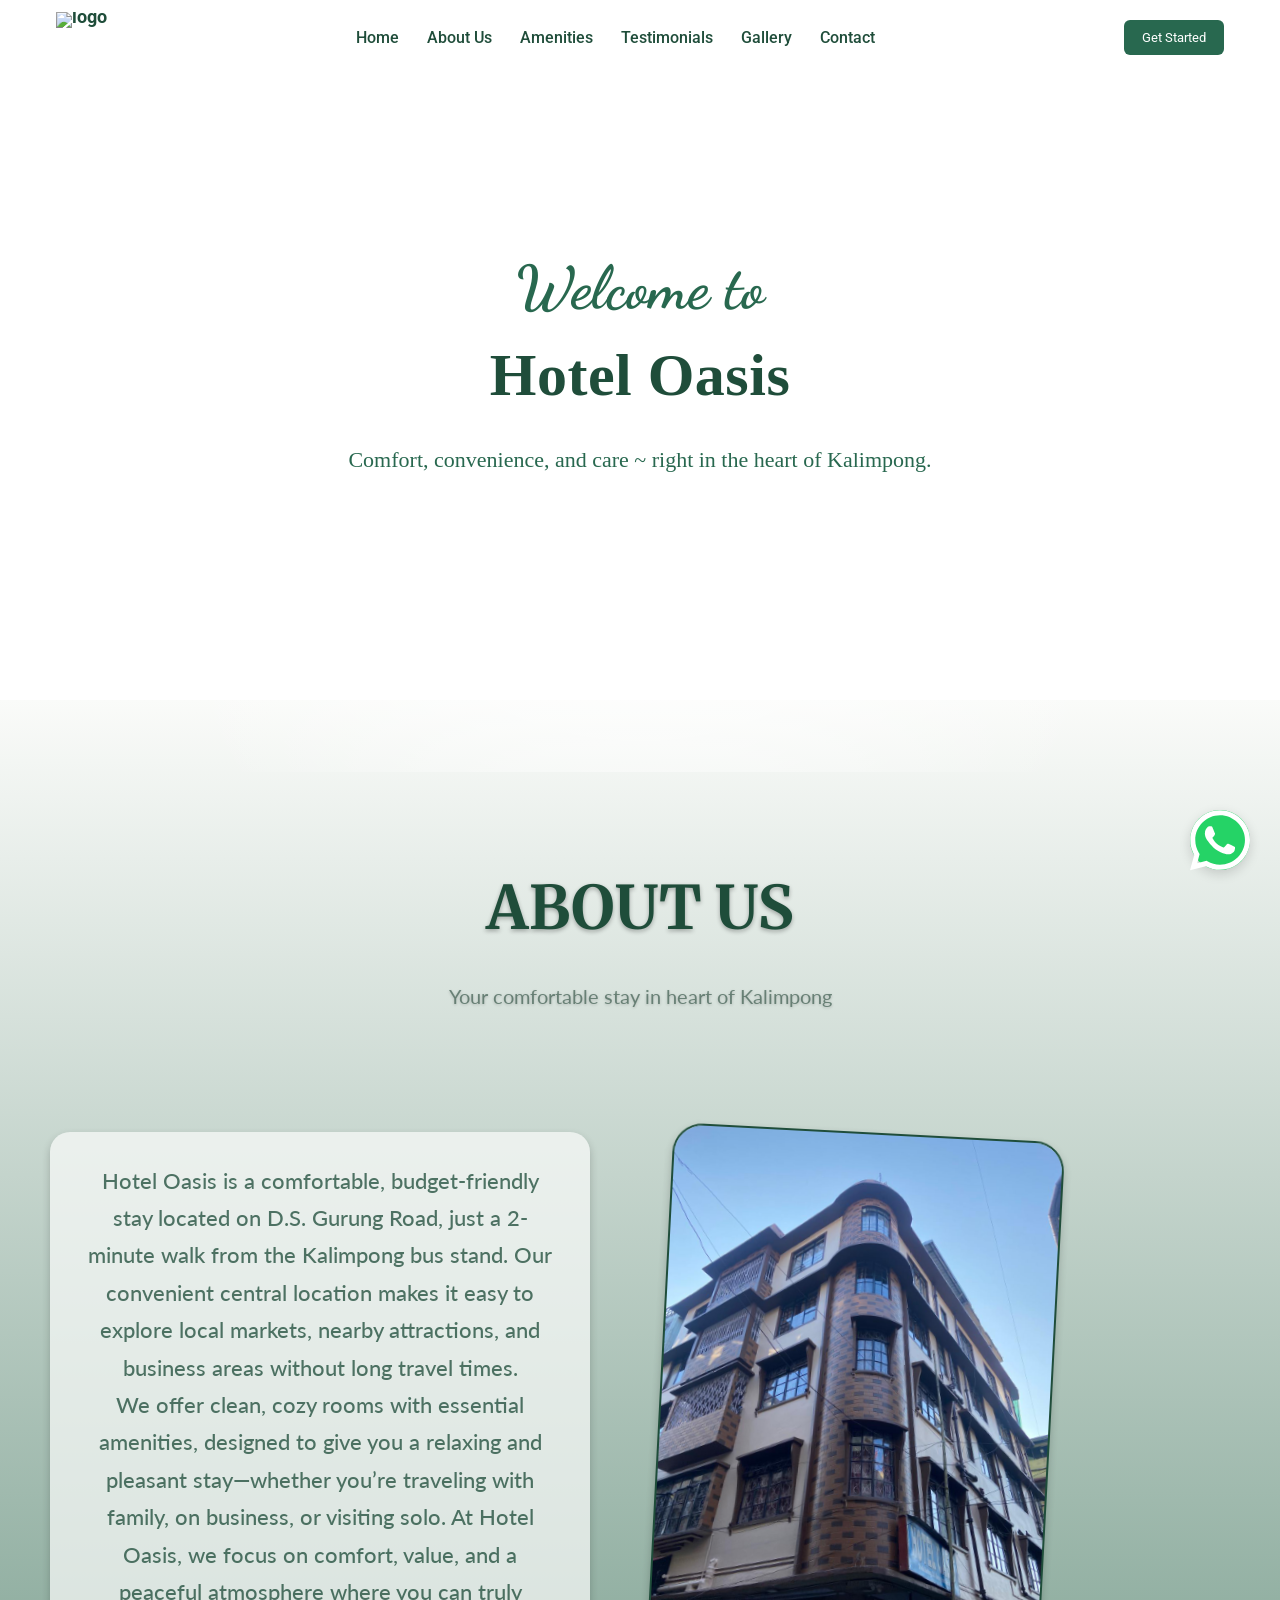
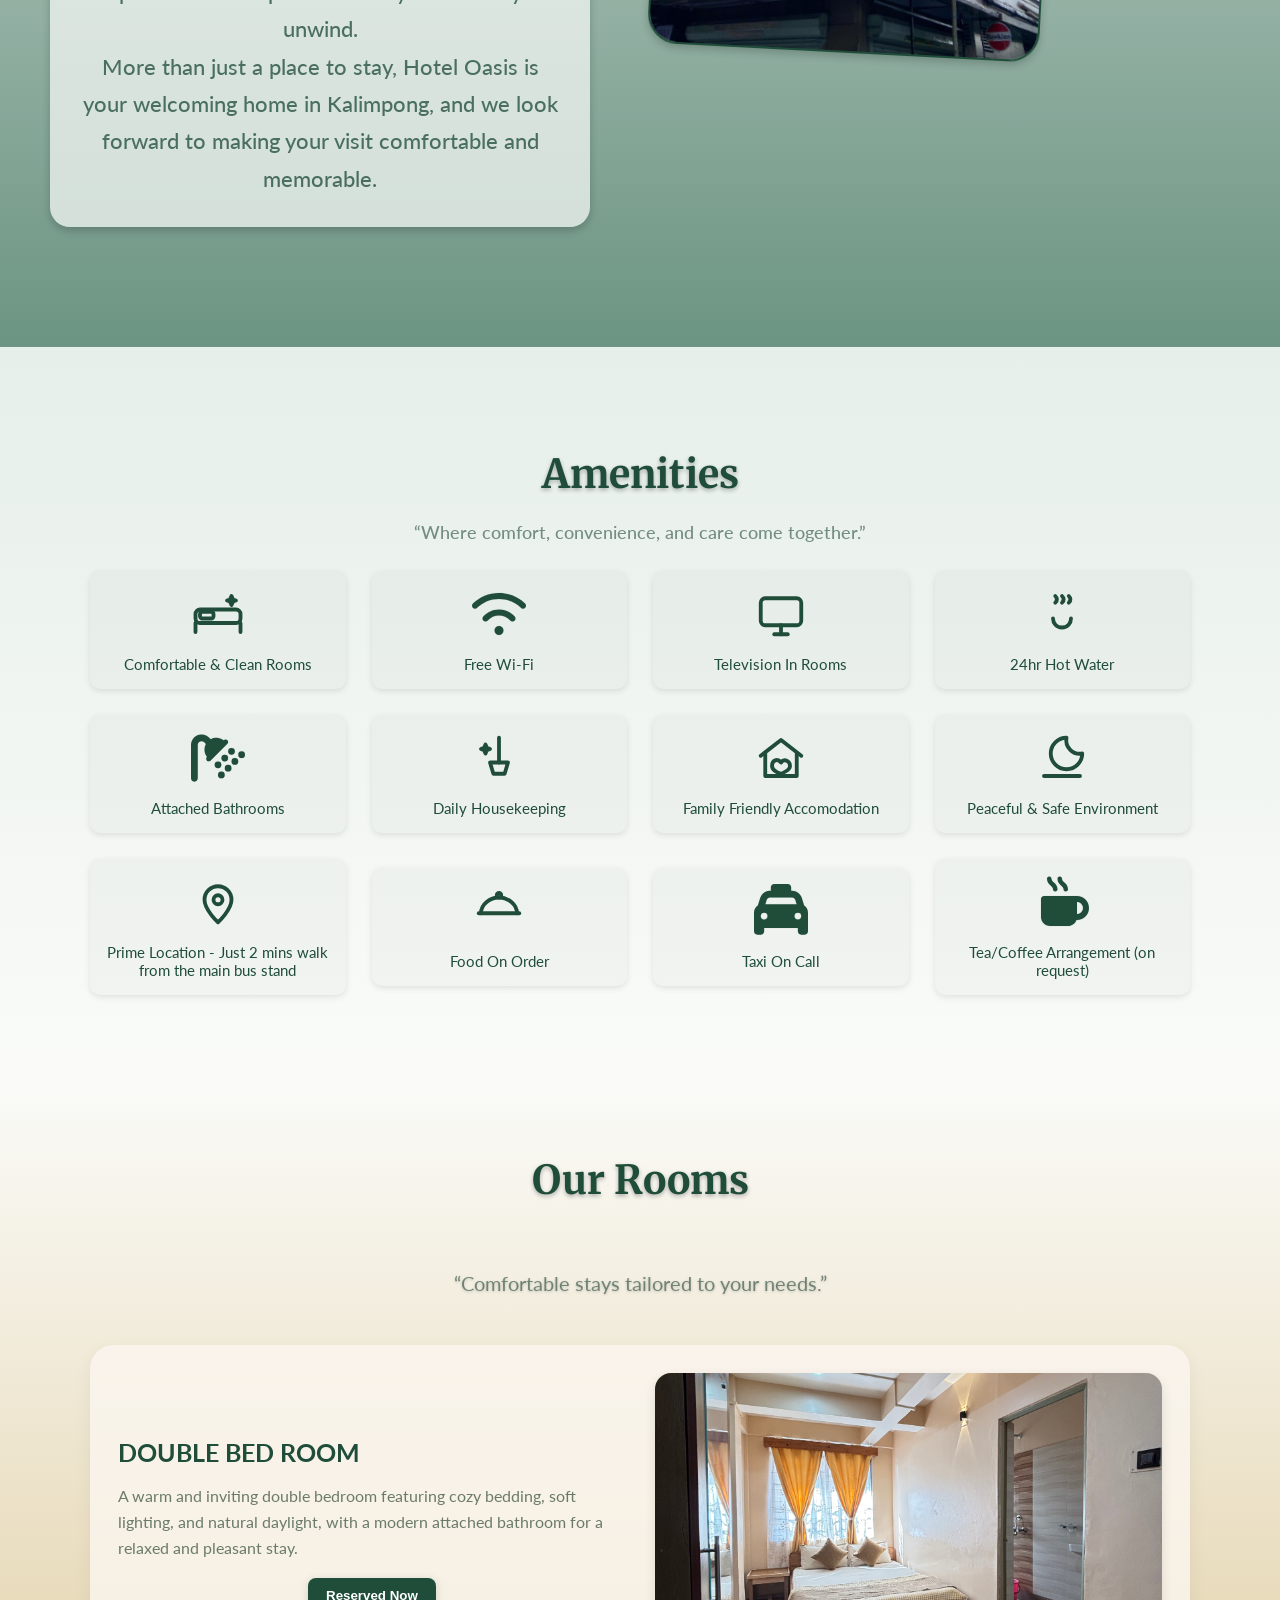
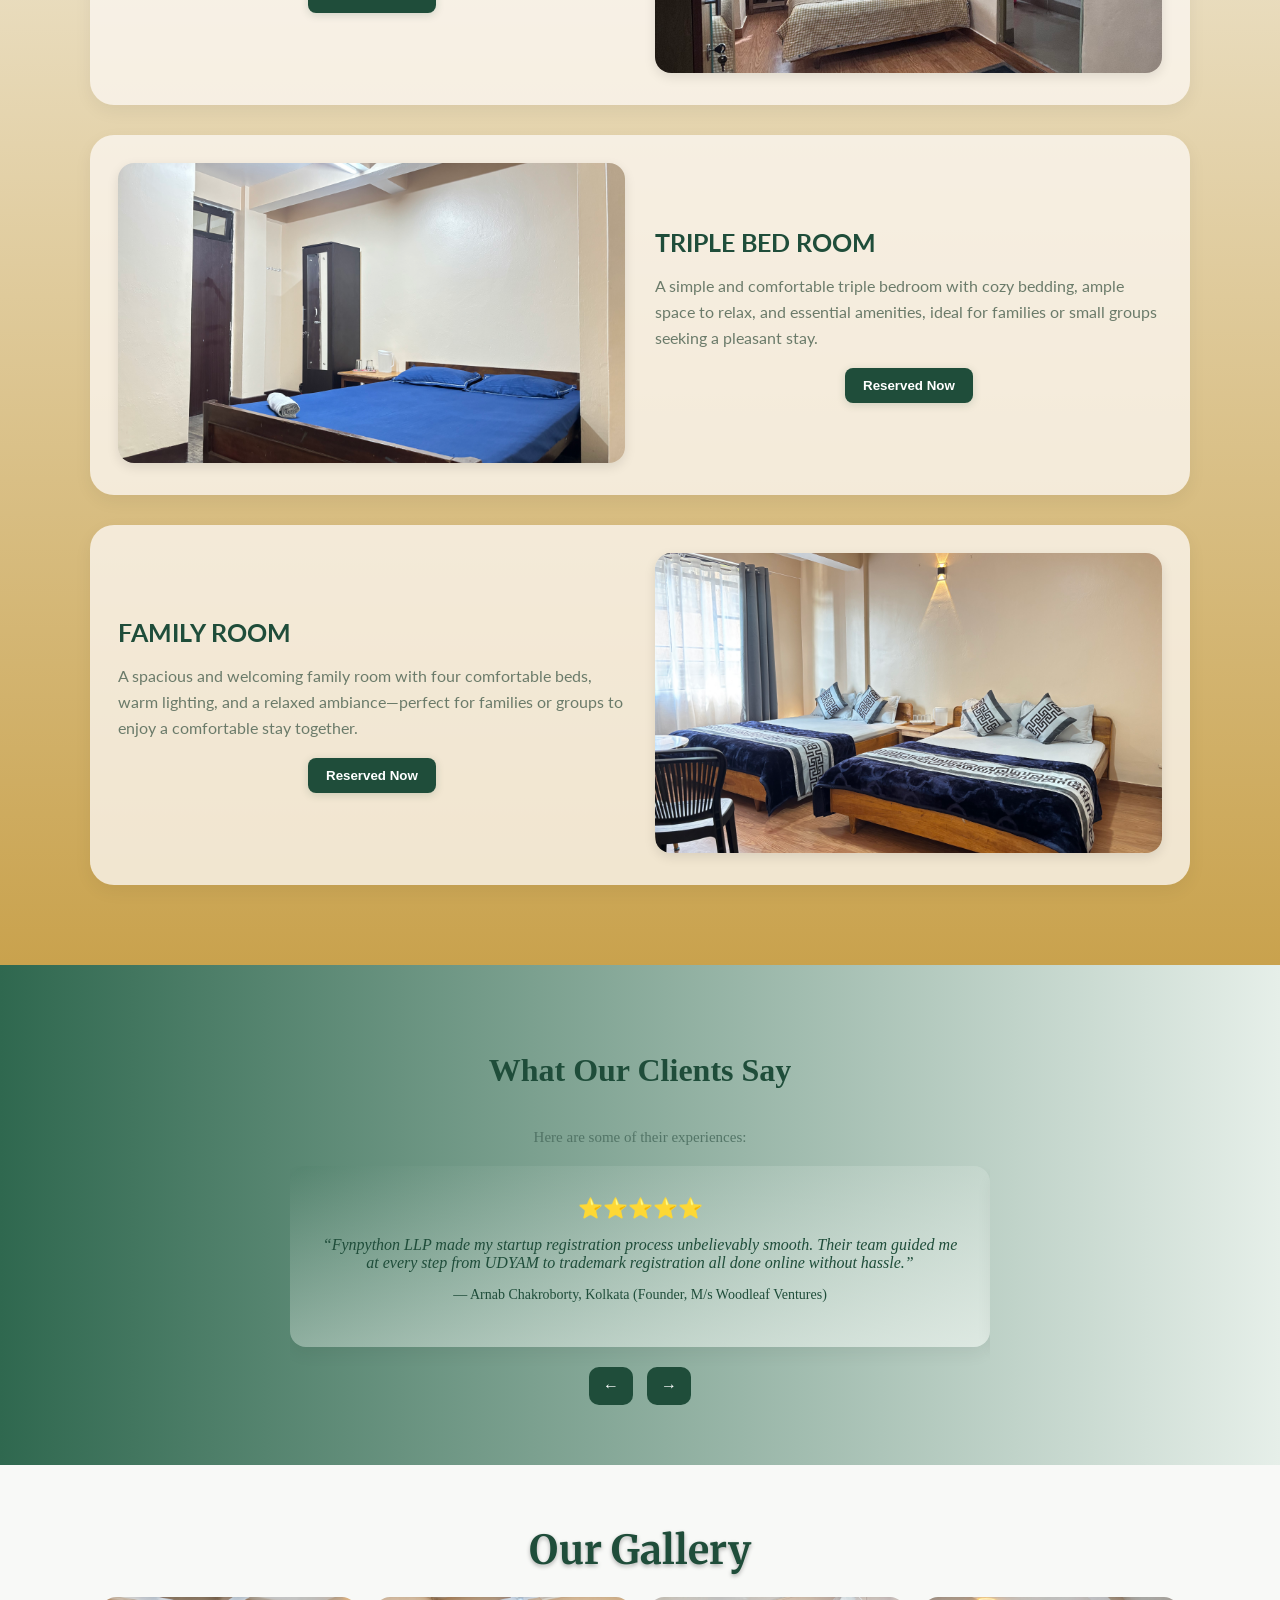
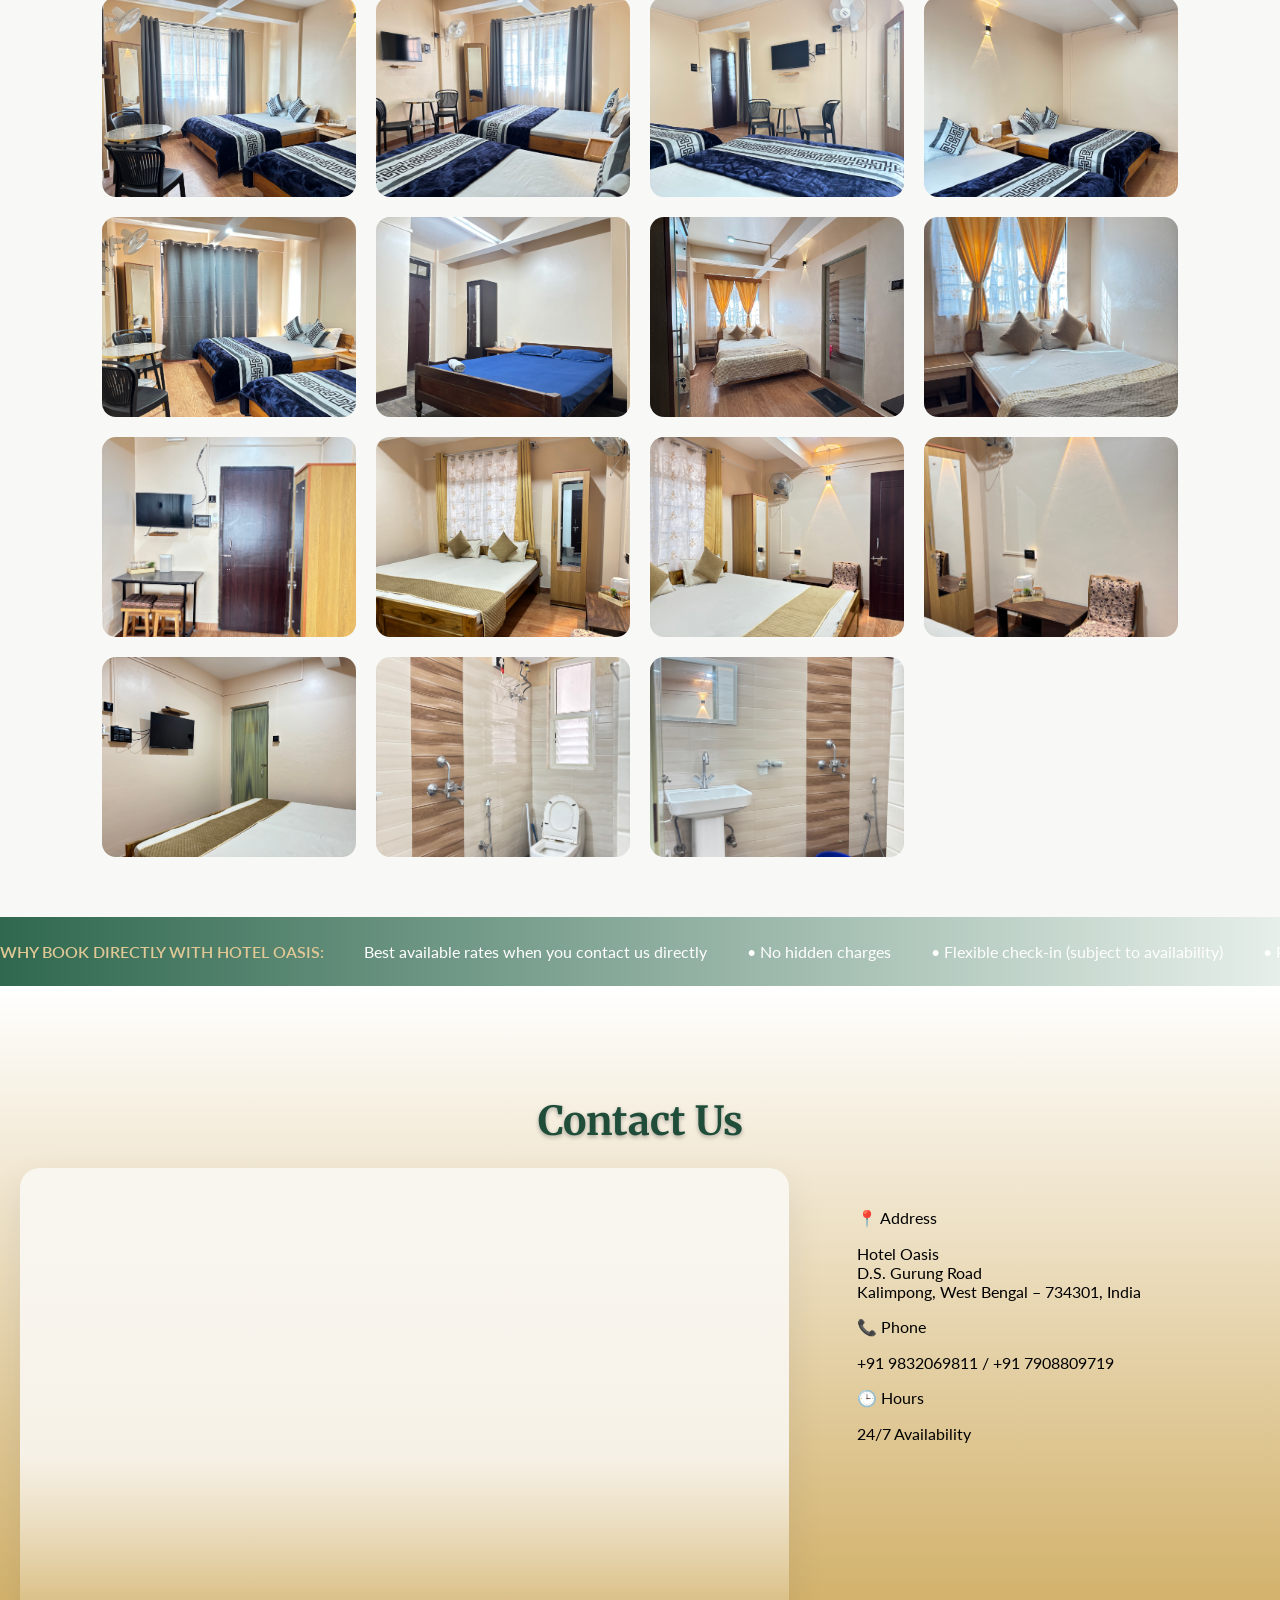
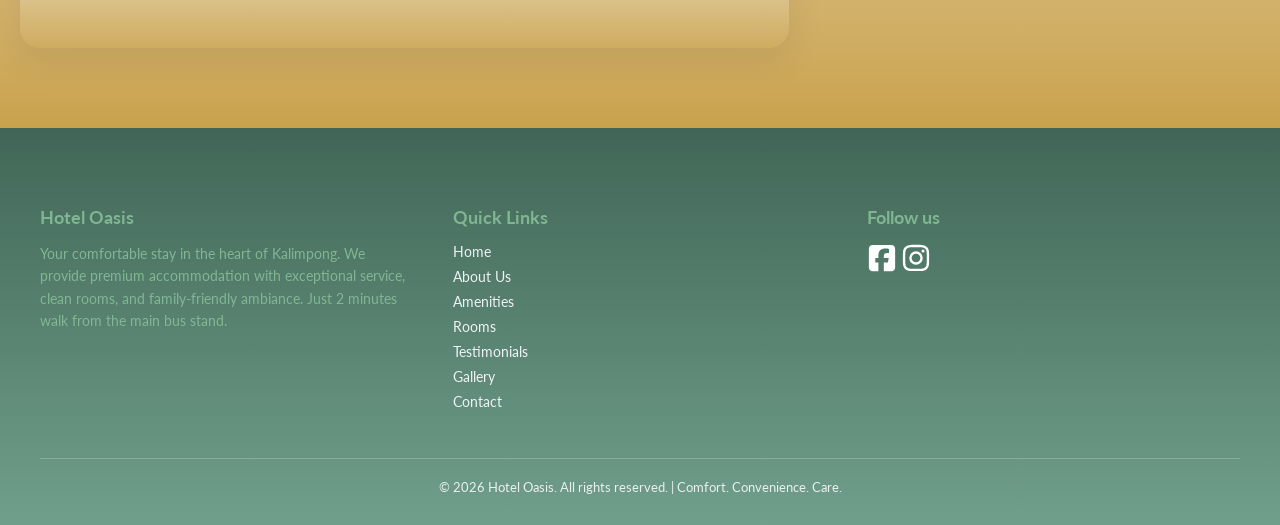
==== index.html @ 587cbdad "Update index.html" ====
<!DOCTYPE html>
<html>
  <head>
    <meta charset="UTF-8">
    <meta name="viewport" content="width=device-width, initial-scale=1.0">

<link rel="preconnect" href="https://fonts.googleapis.com">
<link rel="preconnect" href="https://fonts.gstatic.com" crossorigin>
<link href="https://fonts.googleapis.com/css2?family=Dancing+Script:wght@400..700&family=Lato:ital,wght@0,100;0,300;0,400;0,700;0,900;1,100;1,300;1,400;1,700;1,900&family=Merriweather:ital,opsz,wght@0,18..144,300..900;1,18..144,300..900&family=Roboto:ital,wght@0,100..900;1,100..900&display=swap" rel="stylesheet">

    <title>
      Hotel Oasis
    </title>

    <link rel="stylesheet" href="hero.css">
    <link rel="stylesheet" href="about.css">
    <link rel="stylesheet" href="amenities.css">
    <link rel="stylesheet" href="amenities.css">
    <link rel="stylesheet" href="testimonials.css">
    <link rel="stylesheet" href="gallery.css">
    <link rel="stylesheet" href="banner.css">
    <link rel="stylesheet" href="contact.css">
    <link rel="stylesheet" href="whatsapp.css">
    <link rel="stylesheet" href="footer.css">
  </head>
  <body>

    <header class="header">
    <div class="container header-content">
      <h1 class="logo" > <img src="images/logo.jpg" alt="logo"></h1>
     
      <nav class="nav">
         <button class="nav-close" id="nav-close">&times;</button>
        <a href="#hero">Home</a>
        <a href="#about">About Us</a>
        <a href="#amenities">Amenities</a>
        <a href="#testimonials">Testimonials</a>
        <a href="#gallery">Gallery</a>
        <a href="#contact">Contact</a>
      </nav>

      <div class="header-buttons">
        <a  href="#about"  class="btn-primary-head">Get Started</a>
        <button class="hamburger" id="hamburger">&#9776;</button>
      </div>
    </div>
  </header>
    
    <section id="hero" class="heropage">
      <p class="welcome">Welcome to</p>
      <h1 class="hero-title">
        Hotel Oasis
      </h1>
      <p class="desc">
        Comfort, convenience, and care ~ right in the heart of Kalimpong.
      </p>
    </section>


<section id="about">
  <div class="title">
    <h2 >ABOUT US <br> <span class="subtitle">Your comfortable stay in heart of Kalimpong</span></h2>
  </div>
    
    

    <div class="left-side">
      Hotel Oasis is a comfortable, budget-friendly stay located on D.S. Gurung Road, just a 2-minute walk from the Kalimpong bus stand. Our convenient central location makes it easy to explore local markets, nearby attractions, and business areas without long travel times.<br>

We offer clean, cozy rooms with essential amenities, designed to give you a relaxing and pleasant stay—whether you’re traveling with family, on business, or visiting solo. At Hotel Oasis, we focus on comfort, value, and a peaceful atmosphere where you can truly unwind. <br>

More than just a place to stay, Hotel Oasis is your welcoming home in Kalimpong, and we look forward to making your visit comfortable and memorable.
    </div>
    <div class="right-side">
      <img src="hotel.jpeg" alt="Hotel Image" class="about-img">
    </div>
</section>


    <section id="amenities" class="amenities-section">
      <div class="amenities-inner">
        <h1 class="amenities-title">Amenities</h1>
        <p class="amenities-subtitle">“Where comfort, convenience, and care come together.”</p>

        <div class="amenities-grid">

          <div class="amenity">
            <div class="amenity-icon">
            <svg xmlns="http://www.w3.org/2000/svg" width="48" height="48" viewBox="0 0 24 24" fill="none" stroke="currentColor" stroke-width="1.7" stroke-linecap="round" stroke-linejoin="round">
            <rect x="2" y="10" width="20" height="6" rx="2"/>
            <line x1="2" y1="16" x2="2" y2="20"/>
            <line x1="22" y1="16" x2="22" y2="20"/>
            <rect x="4" y="11" width="6" height="3" rx="1"/>
            <path d="M18 4l.7 1.6L20 6l-1.3.4L18 8l-.7-1.6L16 6l1.3-.4L18 4z"/>
          </svg>

            </div>
            <div class="amenity-label">Comfortable & Clean Rooms</div>
          </div>

          <div class="amenity">
            <div class="amenity-icon">
              <svg xmlns="http://www.w3.org/2000/svg" viewBox="0 0 576 512"><path fill="#1f4d3a" d="M288 96c-90.9 0-173.2 36-233.7 94.6-12.7 12.3-33 12-45.2-.7s-12-33 .7-45.2C81.7 74.9 179.9 32 288 32S494.3 74.9 566.3 144.7c12.7 12.3 13 32.6 .7 45.2s-32.6 13-45.2 .7C461.2 132 378.9 96 288 96zM240 432a48 48 0 1 1 96 0 48 48 0 1 1 -96 0zM168 326.2c-11.7 13.3-31.9 14.5-45.2 2.8s-14.5-31.9-2.8-45.2C161 237.4 221.1 208 288 208s127 29.4 168 75.8c11.7 13.3 10.4 33.5-2.8 45.2s-33.5 10.4-45.2-2.8C378.6 292.9 335.8 272 288 272s-90.6 20.9-120 54.2z"/></svg>
            </div>
            <div class="amenity-label">Free Wi‑Fi</div>
          </div>

          <div class="amenity">
            <div class="amenity-icon">
              <svg xmlns="http://www.w3.org/2000/svg" width="48" height="48" viewBox="0 0 24 24" fill="none" stroke="currentColor" stroke-width="1.7" stroke-linecap="round" stroke-linejoin="round">
              <rect x="3" y="5" width="18" height="12" rx="2"/>
              <line x1="9" y1="21" x2="15" y2="21"/>
              <line x1="12" y1="17" x2="12" y2="21"/>
            </svg>

            </div>
            <div class="amenity-label">Television In Rooms</div>
          </div>

          <div class="amenity">
            <div class="amenity-icon">
             <svg xmlns="http://www.w3.org/2000/svg" width="48" height="48" viewBox="0 0 24 24" fill="none" stroke="currentColor" stroke-width="1.7" stroke-linecap="round" stroke-linejoin="round">
            <path d="M8 14c0 2 1.5 4 4 4s4-2 4-4"/>
            <path d="M9 4c1 1 1 2 0 3"/>
            <path d="M12 4c1 1 1 2 0 3"/>
            <path d="M15 4c1 1 1 2 0 3"/>
          </svg>

            </div>
            <div class="amenity-label">24hr Hot Water</div>
          </div>

          <div class="amenity">
            <div class="amenity-icon">
              <svg xmlns="http://www.w3.org/2000/svg" viewBox="0 0 512 512"><path fill="#1f4d3a" d="M64 131.9c0-19.8 16.1-35.9 35.9-35.9 9.5 0 18.6 3.8 25.4 10.5l16.2 16.2c-21 38.9-17.4 87.5 10.9 123L151 247c-9.4 9.4-9.4 24.6 0 33.9s24.6 9.4 33.9 0L345 121c9.4-9.4 9.4-24.6 0-33.9s-24.6-9.4-33.9 0l-1.3 1.3c-35.5-28.3-84.1-31.9-123-10.9L170.5 61.3C151.8 42.5 126.4 32 99.9 32 44.7 32 0 76.7 0 131.9L0 448c0 17.7 14.3 32 32 32s32-14.3 32-32l0-316.1zM256 352a32 32 0 1 0 0-64 32 32 0 1 0 0 64zm64 64a32 32 0 1 0 -64 0 32 32 0 1 0 64 0zm0-128a32 32 0 1 0 0-64 32 32 0 1 0 0 64zm64 64a32 32 0 1 0 -64 0 32 32 0 1 0 64 0zm0-128a32 32 0 1 0 0-64 32 32 0 1 0 0 64zm64 64a32 32 0 1 0 -64 0 32 32 0 1 0 64 0zm32-32a32 32 0 1 0 0-64 32 32 0 1 0 0 64z"/></svg>
            </div>
            <div class="amenity-label">Attached Bathrooms</div>
          </div>

          <div class="amenity">
            <div class="amenity-icon">
              <svg xmlns="http://www.w3.org/2000/svg" width="48" height="48" viewBox="0 0 24 24" fill="none" stroke="currentColor" stroke-width="1.7" stroke-linecap="round" stroke-linejoin="round">
              <line x1="12" y1="3" x2="12" y2="14"/>
              <path d="M8 14h8l-1.5 5h-5z"/>
              <path d="M6 6l.6 1.4L8 8l-1.4.6L6 10l-.6-1.4L4 8l1.4-.6L6 6z"/>
            </svg>

            </div>
            <div class="amenity-label">Daily Housekeeping</div>
          </div>

          <div class="amenity">
            <div class="amenity-icon">
              <svg xmlns="http://www.w3.org/2000/svg" width="48" height="48" viewBox="0 0 24 24" fill="none" stroke="currentColor" stroke-width="1.7" stroke-linecap="round" stroke-linejoin="round">
              <path d="M3 11l9-7 9 7"/>
              <path d="M5 10v10h14V10"/>
              <path d="M12 14c-1.5-2-4-1-4 1.5S12 19 12 19s4-1.5 4-3.5-2.5-3.5-4-1.5z"/>
            </svg>

            </div>
            <div class="amenity-label">Family Friendly Accomodation</div>
          </div>

          <div class="amenity">
            <div class="amenity-icon">
              <svg xmlns="http://www.w3.org/2000/svg" width="48" height="48" viewBox="0 0 24 24" fill="none" stroke="currentColor" stroke-width="1.7" stroke-linecap="round" stroke-linejoin="round">
              <path d="M14 3a7 7 0 1 0 7 7 6 6 0 0 1-7-7z"/>
              <line x1="4" y1="20" x2="20" y2="20"/>
            </svg>

            </div>
            <div class="amenity-label">Peaceful & Safe Environment</div>
          </div>

          <div class="amenity">
            <div class="amenity-icon">
              <svg xmlns="http://www.w3.org/2000/svg" width="48" height="48" viewBox="0 0 24 24" fill="none" stroke="currentColor" stroke-width="1.7" stroke-linecap="round" stroke-linejoin="round">
              <path d="M12 21s6-5.5 6-10a6 6 0 0 0-12 0c0 4.5 6 10 6 10z"/>
              <circle cx="12" cy="11" r="2"/>
            </svg>

            </div>
            <div class="amenity-label">Prime Location - Just 2 mins walk from the main bus stand</div>
          </div>

          <div class="amenity">
            <div class="amenity-icon">
              <svg xmlns="http://www.w3.org/2000/svg" width="48" height="48" viewBox="0 0 24 24" fill="none" stroke="currentColor" stroke-width="1.7" stroke-linecap="round" stroke-linejoin="round">
              <path d="M4 13c0-4 4-7 8-7s8 3 8 7"/>
              <line x1="3" y1="13" x2="21" y2="13"/>
              <circle cx="12" cy="5" r="1"/>
            </svg>

            </div>
            <div class="amenity-label">Food On Order</div>
          </div>

          <div class="amenity">
            <div class="amenity-icon">
              <svg xmlns="http://www.w3.org/2000/svg" viewBox="0 0 512 512"><path fill="#1f4d3a" d="M192 0c-17.7 0-32 14.3-32 32l0 32-8.9 0c-42 0-79.1 27.3-91.6 67.4l-23 73.5C14.5 219.1 0 243.9 0 272L0 448c0 17.7 14.3 32 32 32l32 0c17.7 0 32-14.3 32-32l0-32 320 0 0 32c0 17.7 14.3 32 32 32l32 0c17.7 0 32-14.3 32-32l0-176c0-28.1-14.5-52.9-36.4-67.1l-23-73.5C440.1 91.3 402.9 64 360.9 64l-8.9 0 0-32c0-17.7-14.3-32-32-32L192 0zM151.1 128l209.9 0c14 0 26.4 9.1 30.5 22.5l13 41.5-296.9 0 13-41.5c4.2-13.4 16.5-22.5 30.5-22.5zM96 272a32 32 0 1 1 0 64 32 32 0 1 1 0-64zm288 32a32 32 0 1 1 64 0 32 32 0 1 1 -64 0z"/></svg>

            </div>
            <div class="amenity-label">Taxi On Call</div>
          </div>

          <div class="amenity">
            <div class="amenity-icon">
              <svg xmlns="http://www.w3.org/2000/svg" viewBox="0 0 576 512"><path fill="#1f4d3a" d="M152-16c-13.3 0-24 10.7-24 24 0 38.9 23.4 59.4 39.1 73.1l1.1 1c16.3 14.3 23.8 21.8 23.8 37.9 0 13.3 10.7 24 24 24s24-10.7 24-24c0-38.9-23.4-59.4-39.1-73.1l-1.1-1C183.5 31.7 176 24.1 176 8 176-5.3 165.3-16 152-16zM96 192c-17.7 0-32 14.3-32 32l0 192c0 53 43 96 96 96l192 0c41.8 0 77.4-26.7 90.5-64l5.5 0c70.7 0 128-57.3 128-128S518.7 192 448 192L96 192zM448 384l0-128c35.3 0 64 28.7 64 64s-28.7 64-64 64zM288 8c0-13.3-10.7-24-24-24S240-5.3 240 8c0 38.9 23.4 59.4 39.1 73.1l1.1 1c16.3 14.3 23.8 21.8 23.8 37.9 0 13.3 10.7 24 24 24s24-10.7 24-24c0-38.9-23.4-59.4-39.1-73.1l-1.1-1C295.5 31.7 288 24.1 288 8z"/></svg>
            </div>
            <div class="amenity-label">Tea/Coffee Arrangement (on request)</div>
          </div>

        </div>
      </div>
    </section>

    <section id="rooms" class="rooms-section">
      <div class="rooms-inner">
        <h1 class="title">Our Rooms</h1>
        <p class="subtitle">“Comfortable stays tailored to your needs.”</p>
        <div class="room-card">
          <div class="room-left">
            <h2 class="room-title">DOUBLE BED ROOM</h2>
            <p class="room-desc">
              A warm and inviting double bedroom featuring cozy bedding, soft lighting, and natural daylight, with a modern attached bathroom for a relaxed and pleasant stay.</p>

            <div class="room-cta">
              <button class="btn-reserve" onclick="window.open('https://wa.me/919832069811?text=I%20would%20like%20to%20reserve%20a%20Double%20Bed%20Room%20at%20Hotel%20Oasis', '_blank')">Reserved Now</button>
            </div>
          </div>

          <div class="room-right">
            <img src="family (4).jpeg" alt="Double bed" />
          </div>
        </div>

        <div class="room-card room-reverse">
          <div class="room-left">
            <h2 class="room-title">TRIPLE BED ROOM</h2>
            <p class="room-desc">A simple and comfortable triple bedroom with cozy bedding, ample space to relax, and essential amenities, ideal for families or small groups seeking a pleasant stay.</p>


            <div class="room-cta">
              <button class="btn-reserve" onclick="window.open('https://wa.me/919832069811?text=I%20would%20like%20to%20reserve%20a%20Triple%20Bed%20Room%20at%20Hotel%20Oasis', '_blank')">Reserved Now</button>
            </div>
          </div>

          <div class="room-right">
            <img src="family (3).jpeg" alt="Triple bed" />
          </div>
        </div>

        <div class="room-card">
          <div class="room-left">
            <h2 class="room-title">FAMILY ROOM</h2>
            <p class="room-desc">A spacious and welcoming family room with four comfortable beds, warm lighting, and a relaxed ambiance—perfect for families or groups to enjoy a comfortable stay together.</p>

            <div class="room-cta">
              <button class="btn-reserve" onclick="window.open('https://wa.me/919832069811?text=I%20would%20like%20to%20reserve%20a%20Family%20Room%20at%20Hotel%20Oasis', '_blank')">Reserved Now</button>
            </div>
          </div>

          <div class="room-right">
            <img src="family (1).jpeg" alt="Family Room" />
          </div>
        </div>

      </div>
    </section>

    <section class="testimonials-section" id="testimonials">
  <div class="container">
    <h2 class="section-title">What Our Clients Say</h2>
    <div>
      <p class="testimonial-subtitle">
        Here are some of their experiences:
      </p>
    </div>
    <div class="testimonial-carousel">
      <div class="testimonial-track">

        <div class="testimonial-card">
          <div class="stars">⭐⭐⭐⭐⭐</div>
          <p class="testimonial-text">
            “Fynpython LLP made my startup registration process unbelievably smooth. Their team guided me at every step from UDYAM to trademark registration all done online without hassle.”
          </p>
          <p class="testimonial-author">— Arnab Chakroborty, Kolkata (Founder, M/s Woodleaf Ventures)</p>
        </div>

        <div class="testimonial-card">
          <div class="stars">⭐⭐⭐⭐⭐</div>
          <p class="testimonial-text">
            “Excellent support and quick service! I got my trade license and PAN updates done within a few days. Highly recommended for small business owners.”
          </p>
          <p class="testimonial-author">— Anindita Bose, Kolkata (Entrepreneur)</p>
        </div>

        <div class="testimonial-card">
          <div class="stars">⭐⭐⭐⭐⭐</div>
          <p class="testimonial-text">
            “As a farmer, I never thought AI could help in agriculture until they showed me how things could become more sustainable. Truly eye-opening experience.”
          </p>
          <p class="testimonial-author">— Porimal Ghosh, Arambagh (Agri Entrepreneur)</p>
        </div>

        <div class="testimonial-card">
          <div class="stars">⭐⭐⭐⭐⭐</div>
          <p class="testimonial-text">
            “The team is professional, prompt, and transparent. They helped me set up my MSME and guided me through multiple compliance with complete clarity.”
          </p>
          <p class="testimonial-author">— Priya Sen, Siliguri (Small Business Owner)</p>
        </div>

        <div class="testimonial-card">
          <div class="stars">⭐⭐⭐⭐⭐</div>
          <p class="testimonial-text">
            “Fynpython LLP’s educational coaching is excellent. The mentors are supportive, and the AI tools helped me plan my studies and improve consistently.”
          </p>
          <p class="testimonial-author">— Ankit Tiwari, Patna (Student)</p>
        </div>

        <div class="testimonial-card">
          <div class="stars">⭐⭐⭐⭐⭐</div>
          <p class="testimonial-text">
            “The combination of education, consultancy, and agriculture tech is truly unique. Fynpython LLP is the growth partner every entrepreneur needs today.”
          </p>
          <p class="testimonial-author">— Sourav Roy, Port Blair (Business Consultant)</p>
        </div>

        <div class="testimonial-card">
          <div class="stars">⭐⭐⭐⭐⭐</div>
          <p class="testimonial-text">
            “I really appreciate how simple they’ve made documentation services. I applied for my  PAN through them -  quick, professional, and affordable.”
          </p>
          <p class="testimonial-author">— Kavita Bose, Howrah (Professional)</p>
        </div>

        <div class="testimonial-card">
          <div class="stars">⭐⭐⭐⭐⭐</div>
          <p class="testimonial-text">
            “Their AI-driven agri solutions helped us improve crop quality and reduce wastage. It’s amazing to see such innovation coming from an Indian company.”
          </p>
          <p class="testimonial-author">— Arvind Ghosh, Burdwan (FPO Member)</p>
        </div>

        <div class="testimonial-card">
          <div class="stars">⭐⭐⭐⭐⭐</div>
          <p class="testimonial-text">
            “FYNPYTHON LLP supported our entire transport process, from certification to logistics. Their quality inspection service gave our buyers full confidence.”
          </p>
          <p class="testimonial-author">— Rupak Das, Kolkata (Agri Exporter)</p>
        </div>

        <div class="testimonial-card">
          <div class="stars">⭐⭐⭐⭐⭐</div>
          <p class="testimonial-text">
            “The business consultancy services from Fynpython LLP were detailed and strategic. Their team helped refine my business model and prepare for investors.”
          </p>
          <p class="testimonial-author">— Avishek Behra, Bhubaneswar (Startup Founder)</p>
        </div>

      </div>

   
      <div class="testimonial-nav">
        <button class="nav-btn prev-btn">&#8592;</button>
        <button class="nav-btn next-btn">&#8594;</button>
      </div>
    </div>
  </div>
</section>

<section id="gallery" class="gallery-section">
  <h2 class="title">Our Gallery</h2>

  <div class="gallery-grid">
    <img src="familyroom1.jpeg" alt="Gallery image">
    <img src="familyroom2.jpeg" alt="Gallery image">
    <img src="familyroom3.jpeg" alt="Gallery image">
    <img src="familyroom4.jpeg" alt="Gallery image">
    <img src="familyroom5.jpeg" alt="Gallery image">
    <img src="tripleroom1.jpeg" alt="Gallery image">
    <img src="family (4).jpeg" alt="Gallery image">
    <img src="doubleroom2.jpeg" alt="Gallery image">
    <img src="doubleroom3.jpeg" alt="Gallery image">
    <img src="doubleroom4.jpeg" alt="Gallery image">
    <img src="doubleroom5.jpeg" alt="Gallery image">
    <img src="doubleroom6.jpeg" alt="Gallery image">
    <img src="doubleroom7.jpeg" alt="Gallery image">
    <img src="bathroom1.jpeg" alt="Gallery image">
    <img src="bathroom2.jpeg" alt="Gallery image">
  </div>
</section>

<div class="lightbox" id="lightbox">
  <span class="close">&times;</span>
  <img class="lightbox-img" id="lightbox-img">
</div>

<section class="promo-banner">
  <div class="promo-track">
    <div class="promo-content">
      <strong>WHY BOOK DIRECTLY WITH HOTEL OASIS:</strong>
      <span>Best available rates when you contact us directly</span>
      <span>• No hidden charges</span>
      <span>• Flexible check-in (subject to availability)</span>
      <span>• Personalized local guidance</span>
      <span>• Safe & family-friendly environment</span>
    </div>

    
    <div class="promo-content">
      <strong>WHY BOOK DIRECTLY WITH HOTEL OASIS:</strong>
      <span>Best available rates when you contact us directly</span>
      <span>• No hidden charges</span>
      <span>• Flexible check-in (subject to availability)</span>
      <span>• Personalized local guidance</span>
      <span>• Safe & family-friendly environment</span>
    </div>
  </div>
</section>


</section>

<section class="contact-modern" id="contact">
  <div class="-contact-container">
   <h2 style="margin-top: 30px;" class="title">Contact Us</h2>
  <div class="grid-container">
    <div class="contact-left">
      <iframe src="https://www.google.com/maps/embed?pb=!1m18!1m12!1m3!1d3552.7709922396343!2d88.46903637523009!3d27.068975676554377!2m3!1f0!2f0!3f0!3m2!1i1024!2i768!4f13.1!3m3!1m2!1s0x39e42202fa20612b%3A0x14a3098fb5b8610a!2sHotel%20Oasis!5e0!3m2!1sen!2sin!4v1767538270471!5m2!1sen!2sin" width="600" height="450" style="border:0;" allowfullscreen="" loading="lazy" referrerpolicy="no-referrer-when-downgrade"></iframe>
    </div>

    <div class="contact-right">
      <form class="contact-form">

        <div class="form-row">
          <label>📍 Address</label>
          <p>Hotel Oasis
            <br>D.S. Gurung Road
            <br>Kalimpong, West Bengal – 734301, India</p>
        </div>

        <div class="form-row">
          <label>📞 Phone</label>
          <p>+91 9832069811 / +91 7908809719</p>
        </div>
        

        <div class="form-row">
          <label>🕒 Hours</label>
          <p>24/7 Availability</p>
        </div>
      </form>
    </div>
  </div>
  </div>
</section>


<footer class="footer">
  <div class="footer-content">

    <div class="footer-section">
      <h3>Hotel Oasis</h3>
      <p>Your comfortable stay in the heart of Kalimpong. We provide premium accommodation with exceptional service, clean rooms, and family-friendly ambiance. Just 2 minutes walk from the main bus stand.</p>
    </div>

    <div class="footer-section">
      <h3>Quick Links</h3>
      <ul>
        <li><a href="#hero">Home</a></li>
        <li><a href="#about">About Us</a></li>
        <li><a href="#amenities">Amenities</a></li>
        <li><a href="#rooms">Rooms</a></li>
        <li><a href="#testimonials">Testimonials</a></li>
        <li><a href="#gallery">Gallery</a></li>
        <li><a href="#contact">Contact</a></li>
      </ul>
    </div>
  <div class="socials">
      <h3>Follow us</h3>
      <a href="https://www.facebook.com/HotelOasisKalimpong" target="_blank"><svg xmlns="http://www.w3.org/2000/svg" viewBox="0 0 448 512"><!--!Font Awesome Free v7.2.0 by @fontawesome - https://fontawesome.com License - https://fontawesome.com/license/free Copyright 2026 Fonticons, Inc.--><path fill="rgb(255, 255, 255)" d="M64 32C28.7 32 0 60.7 0 96L0 416c0 35.3 28.7 64 64 64l98.2 0 0-145.8-52.8 0 0-78.2 52.8 0 0-33.7c0-87.1 39.4-127.5 125-127.5 16.2 0 44.2 3.2 55.7 6.4l0 70.8c-6-.6-16.5-1-29.6-1-42 0-58.2 15.9-58.2 57.2l0 27.8 83.6 0-14.4 78.2-69.3 0 0 145.8 129 0c35.3 0 64-28.7 64-64l0-320c0-35.3-28.7-64-64-64L64 32z"/></svg></a>


      <a href="https://www.instagram.com/hoteloasiskalimpong/" target="_blank"><svg xmlns="http://www.w3.org/2000/svg" viewBox="0 0 448 512"><!--!Font Awesome Free v7.2.0 by @fontawesome - https://fontawesome.com License - https://fontawesome.com/license/free Copyright 2026 Fonticons, Inc.--><path fill="rgb(255, 255, 255)" d="M224.3 141a115 115 0 1 0 -.6 230 115 115 0 1 0 .6-230zm-.6 40.4a74.6 74.6 0 1 1 .6 149.2 74.6 74.6 0 1 1 -.6-149.2zm93.4-45.1a26.8 26.8 0 1 1 53.6 0 26.8 26.8 0 1 1 -53.6 0zm129.7 27.2c-1.7-35.9-9.9-67.7-36.2-93.9-26.2-26.2-58-34.4-93.9-36.2-37-2.1-147.9-2.1-184.9 0-35.8 1.7-67.6 9.9-93.9 36.1s-34.4 58-36.2 93.9c-2.1 37-2.1 147.9 0 184.9 1.7 35.9 9.9 67.7 36.2 93.9s58 34.4 93.9 36.2c37 2.1 147.9 2.1 184.9 0 35.9-1.7 67.7-9.9 93.9-36.2 26.2-26.2 34.4-58 36.2-93.9 2.1-37 2.1-147.8 0-184.8zM399 388c-7.8 19.6-22.9 34.7-42.6 42.6-29.5 11.7-99.5 9-132.1 9s-102.7 2.6-132.1-9c-19.6-7.8-34.7-22.9-42.6-42.6-11.7-29.5-9-99.5-9-132.1s-2.6-102.7 9-132.1c7.8-19.6 22.9-34.7 42.6-42.6 29.5-11.7 99.5-9 132.1-9s102.7-2.6 132.1 9c19.6 7.8 34.7 22.9 42.6 42.6 11.7 29.5 9 99.5 9 132.1s2.7 102.7-9 132.1z"/></svg></a>
  </div>
  </div>

  <div class="footer-bottom">
    <p>&copy; 2026 Hotel Oasis. All rights reserved. | Comfort. Convenience. Care.</p>
  </div>
</footer>




<a href="https://wa.me/919832069811?text=Hello%20Hotel%20Oasis%2C%20I%20would%20like%20to%20make%20an%20inquiry" target="_blank" class="floating-whatsapp">
  <svg xmlns="http://www.w3.org/2000/svg" viewBox="0 0 448 512"><!--!Font Awesome Free v7.2.0 by @fontawesome - https://fontawesome.com License - https://fontawesome.com/license/free Copyright 2026 Fonticons, Inc.--><path fill="rgb(255, 255, 255)" d="M380.9 97.1c-41.9-42-97.7-65.1-157-65.1-122.4 0-222 99.6-222 222 0 39.1 10.2 77.3 29.6 111L0 480 117.7 449.1c32.4 17.7 68.9 27 106.1 27l.1 0c122.3 0 224.1-99.6 224.1-222 0-59.3-25.2-115-67.1-157zm-157 341.6c-33.2 0-65.7-8.9-94-25.7l-6.7-4-69.8 18.3 18.6-68.1-4.4-7c-18.5-29.4-28.2-63.3-28.2-98.2 0-101.7 82.8-184.5 184.6-184.5 49.3 0 95.6 19.2 130.4 54.1s56.2 81.2 56.1 130.5c0 101.8-84.9 184.6-186.6 184.6zM325.1 300.5c-5.5-2.8-32.8-16.2-37.9-18-5.1-1.9-8.8-2.8-12.5 2.8s-14.3 18-17.6 21.8c-3.2 3.7-6.5 4.2-12 1.4-32.6-16.3-54-29.1-75.5-66-5.7-9.8 5.7-9.1 16.3-30.3 1.8-3.7 .9-6.9-.5-9.7s-12.5-30.1-17.1-41.2c-4.5-10.8-9.1-9.3-12.5-9.5-3.2-.2-6.9-.2-10.6-.2s-9.7 1.4-14.8 6.9c-5.1 5.6-19.4 19-19.4 46.3s19.9 53.7 22.6 57.4c2.8 3.7 39.1 59.7 94.8 83.8 35.2 15.2 49 16.5 66.6 13.9 10.7-1.6 32.8-13.4 37.4-26.4s4.6-24.1 3.2-26.4c-1.3-2.5-5-3.9-10.5-6.6z"/></svg>
</a>

<script src="tilt.js"></script>
  </body>

</html>
---- hero.css ----
html {
  scroll-behavior: smooth;
  scroll-padding-top: 88px; /* keep anchored sections (like #about) visible under fixed header */
}

body {
  margin: 0;
}

html, body {
  box-sizing: border-box;
  width: 100%;
  overflow-x: hidden;
}
*, *:before, *:after {
  box-sizing: inherit;
}

.container {
  max-width: 1200px;
  margin: 0 auto;
  padding: 0 20px;
  width: 100%;
  box-sizing: border-box;
}


.header {
  position: fixed;
  width: 100%;
  top: 0;
  background-color: rgba(255, 255, 255, 0.662);
  border-bottom: 0.5px solid rgb(255, 255, 255);
  z-index: 1000;
  font-family: roboto;
}


.header-content {
  display: flex;
  align-items: center;
  justify-content: space-between;
  gap: 16px;
  padding: 12px 16px;
  box-sizing: border-box;
  color: #1f4d3a;
  text-decoration: none;
}

.logo {
  display: inline-flex;
  align-items: center;
  gap: 12px;
  margin: 0;
  font-size: 18px;
  line-height: 0.5;
  font-family: roboto;
}


.logo img {
  height: 50px;        
  max-height: 50px;
  width: auto;
  display: block;
  object-fit: contain;
}


.nav a {
  font-family: Roboto;
  font-weight: 500;
  margin: 0 12px;
  color: #1f4d3a;
  text-decoration: none;
  font-size: 16px;
}

.nav a:hover {
  color: white;
  background-color: #1f4d3a;
  padding: 4px 8px;
  border-radius: 100px;
  border: none;
}

.hamburger  {
  display: none;
}

.nav-close {
  display: none;
}

.header-buttons {
  display: flex;
  gap: 10px;
}


.btn-primary-head {
  font-family: Roboto;
  font-size: small;
  background-color: #28684f;
  color: rgb(255, 255, 255);
  border: none;
  padding: 10px 18px;
  border-radius: 6px;
  cursor: pointer;
  text-decoration: none;
  transition: background-color 0.15s, color 0.15s, transform 160ms, box-shadow 160ms;
  will-change: transform;
}

.btn-primary-head:hover,
.btn-primary-head:focus-visible {
  background-color: #1f4d3a;
  color: rgb(255, 255, 255);
  transform: translateY(-3px);
  box-shadow: 0 8px 18px rgba(24,95,66,0.18);
  outline: none;
}

.btn-primary-head:active {
  transform: translateY(-1px);
  box-shadow: 0 4px 10px rgba(24,95,66,0.12);
}

.welcome {
  font-family: impallari, dancing script, cursive;
  font-size: 60px;
  font-weight: 700;
  color: #28684f;
  margin: 20px;
}

.heropage {
    text-align: center; 
    padding: 160px 0 60px 0; 
    background: radial-gradient(circle at center, rgba(255,255,255,0.95) 0%, rgba(255,255,255,0.8) 25%, rgba(255,255,255,0.4) 50%, rgba(255,255,255,0) 75%),
      url('images/hero.png') center/cover no-repeat;
    min-height: 700px; 
    position: relative;
    top: 72px;
    max-width: 100%;
}

.hero-title {
  font-size: 60px;
  font-family: "Libre Baskerville", serif;
  font-weight: 700;
  color: #1f4d3a;
  line-height: 1.05;
  letter-spacing: 0.5px;
  margin: auto auto 30px;       
  max-width: 700px;
  position: relative;
  left: 0;                   
}

.desc {
  font-size: 22px;
  font-weight: 300;
  color: #28684f;
  max-width: 600px;
  margin: 10px auto 0;      
  position: relative;
  top: 10px;
}


img, .hero {
  max-width: 100%;
  width: 100%;
  box-sizing: border-box;
}
---- about.css ----
#about {
  padding: 120px 20px; /* space below hero/header */
  min-height: 360px;
  display: grid;
  grid-template-columns: 1fr 1fr;
  gap: 40px;
  align-items: start;
  background: linear-gradient(to bottom,  #fafbf9,#2f684fb4);
  color: #1f4d3a; 
}


.title {
  grid-column: 1 / -1; /* span both columns */
  justify-self: center; /* center in the grid */
  text-align: center;
  font-size: 40px;
  font-family: 'Merriweather', serif;
  font-weight: 700;
  margin: 0 0 22px;
  color: #1f4d3a;
  text-shadow: 0 2px 4px rgba(0, 0, 0, 0.3);
}

.subtitle {
  font-size: 20px;
  font-weight: 400;
  color: #39584baa;
  text-shadow: 0 1px 3px rgba(0, 0, 0, 0.2);
  font-family: 'Lato', sans-serif;
  margin-top: 14px;
  text-align: center;
}

.left-side {
  width: 90%;
  margin-left: 30px;
  padding: 30px;
  font-size: 22px;
  font-weight: 500;
  line-height: 1.7;
  font-family:Lato;
  color: #1f4d3ac5;
  justify-self: start; /* put on the left column */
  text-align: center;
  border: none;
  border-radius: 20px;
  box-shadow: 0 4px 8px rgba(0, 0, 0, 0.2);
  background-color: #fafbf9b5;
}

.right-side {
  margin-right: 20px;
  padding-right: 20px;
  max-width: 800px;
  justify-self: right; 
  text-align: right;
  color: rgba(255,255,255,0.95);
}


.about-img {
  left: 20px;
  width: 70%;
  height: 70%;
  border-radius: 30px;
  box-shadow: 0 4px 8px rgba(0,0,0,0.2);
  border: 2px solid #1f4d3a;
  transform: rotate(+3deg);
  transform-origin: center;
  transition: transform 280ms cubic-bezier(.2,.8,.25,1);
  will-change: transform;
  display: block;
}

.about-img--tilt-active {
  transition: transform 160ms cubic-bezier(.2,.8,.25,1);
}


@media (max-width:480px){
  .about-img { transform: rotate(-1deg); width:100%; }
}

@media (max-width: 768px) {
  #about { grid-template-columns: 1fr; padding: 80px 16px; }
  .title { grid-column: auto; }
  .left-side, .right-side { justify-self: stretch; text-align: left; padding: 0 8px; }
}
---- amenities.css ----
.amenities-section {
  padding: 80px 20px;
  background: linear-gradient(to bottom ,#e6efe9,  #fafbf9);
  color: #1f4d3a;
  text-align: center;
}
.amenities-inner {
   max-width: 1100px;
   margin: 0 auto; 
  }


.amenities-title { 
  grid-column: 1 / -1; /* span both columns */
  justify-self: center; /* center in the grid */
  text-align: center;
  font-size: 40px;
  font-family: 'Merriweather', serif;
  font-weight: 700;
  margin: 22px;
  color: #1f4d3a;
  text-shadow: 0 2px 4px rgba(0, 0, 0, 0.3);
   }


.amenities-subtitle {
   color: #506f62c5;
    margin-bottom: 28px;
    font-size: 18px; 
    font-family: lato, sans-serif;
    font-weight: 500;
  }


.amenities-grid {
   display: grid;
   grid-template-columns: repeat(4, 1fr);
   gap: 26px;
   align-items: center; 
  }


.amenity { 
  display:flex; 
  flex-direction: column; 
  align-items: center; gap:10px;
   padding: 16px; 
   background: rgba(31,77,58,0.03);
    border-radius: 10px;
   box-shadow: 0 2px 6px rgba(0,0,0,0.1);
  transition: transform 0.2s, box-shadow 0.2s;}

.amenity:hover {
   transform: translateY(-6px);
   box-shadow: 0 6px 12px rgba(0,0,0,0.15);
  }


.amenity-icon svg { 
  width:54px; height:54px; 
  stroke:#1f4d3a;
 }

.amenity-label { 
  font-size: 15px;
   font-weight: 400; 
   color:#1f4d3a;
  font-family: lato, sans-serif;
 }



@media (max-width: 900px){ .amenities-grid{grid-template-columns:repeat(3,1fr);} }
@media (max-width: 600px){ .amenities-grid{grid-template-columns:repeat(2,1fr);} .amenities-title{font-size:30px;} }
@media (max-width: 420px){ .amenities-grid{grid-template-columns:1fr;} .amenity{flex-direction:row; align-items:center; gap:12px;} .amenity-label{text-align:left;} .amenities-inner{text-align:left;padding:0 12px;} }



/* Rooms section styles (cards like reference) */
.rooms-section { 
  padding: 80px 20px;
  background: linear-gradient(to bottom ,  #fafbf9,#c9a24d);
  color: #1f4d3a; 
}


.rooms-inner { 
  max-width: 1100px; 
  margin: 0 auto; 
  display:flex; flex-direction:column; 
  gap:30px; 
}


.room-card { 
  display:flex; 
  gap:30px; 
  background: #fbf7f0ca; 
  padding: 28px; 
  border-radius: 24px; 
  align-items:center; 
  box-shadow: 0 6px 18px rgba(0,0,0,0.06); 
}


.room-card.room-reverse { 
  flex-direction: row-reverse; 
}


.room-left { 
  flex:1; 
}


.room-right { 
  flex:1; 
  text-align:right; 
}


.room-right img { 
  width:100%; 
  height:300px; 
  object-fit:cover; 
  border-radius:16px; 
  box-shadow:0 4px 12px rgba(0,0,0,0.1);
}


.room-title { 
  font-family: lato, sans-serif; 
  font-size:25px; 
  margin:0 0 8px; 
}

.room-desc { 
  color: #6b7b6a; 
  margin-bottom:18px; 
  font-size:16px; 
  line-height:1.6;
  font-family: 'Lato', sans-serif;
}

.room-cta { 
  display:flex; 
  justify-content:center; 
}
.btn-reserve { 
  background:#1f4d3a; 
  color:#fff; 
  padding:10px 18px; 
  border-radius:8px; 
  border:none; 
  cursor:pointer; 
  font-weight:700;
  transition: transform 180ms cubic-bezier(.2,.9,.2,1), box-shadow 180ms, background-color 180ms, opacity 120ms;
  will-change: transform, box-shadow;
  box-shadow: 0 2px 8px rgba(31,77,58,0.18);
}

/* Hover, focus and active states for better affordance */
.btn-reserve:hover,
.btn-reserve:focus-visible {
  transform: translateY(-4px) scale(1.03);
  box-shadow: 0 10px 26px rgba(31,77,58,0.26);
  background-color: #174a36;
  outline: none;
}

.btn-reserve:active {
  transform: translateY(-1px) scale(0.997);
  box-shadow: 0 6px 16px rgba(31,77,58,0.18);
}

.btn-reserve:focus-visible {
  box-shadow: 0 10px 26px rgba(31,77,58,0.26), 0 0 0 4px rgba(31,77,58,0.08);
  border-radius: 8px;
}

@media (max-width:900px) { 
  .room-card{
    flex-direction:column;
  } 
  .room-right{
    text-align:center;
  } 
  .feature-box{
    flex:1 1 30%;
  } }
@media (max-width:420px) { 
  .feature-box{
    flex:1 1 45%;
  } 
  .room-title{
    font-size:22px;
  } }
---- amenities.css ----
.amenities-section {
  padding: 80px 20px;
  background: linear-gradient(to bottom ,#e6efe9,  #fafbf9);
  color: #1f4d3a;
  text-align: center;
}
.amenities-inner {
   max-width: 1100px;
   margin: 0 auto; 
  }


.amenities-title { 
  grid-column: 1 / -1; /* span both columns */
  justify-self: center; /* center in the grid */
  text-align: center;
  font-size: 40px;
  font-family: 'Merriweather', serif;
  font-weight: 700;
  margin: 22px;
  color: #1f4d3a;
  text-shadow: 0 2px 4px rgba(0, 0, 0, 0.3);
   }


.amenities-subtitle {
   color: #506f62c5;
    margin-bottom: 28px;
    font-size: 18px; 
    font-family: lato, sans-serif;
    font-weight: 500;
  }


.amenities-grid {
   display: grid;
   grid-template-columns: repeat(4, 1fr);
   gap: 26px;
   align-items: center; 
  }


.amenity { 
  display:flex; 
  flex-direction: column; 
  align-items: center; gap:10px;
   padding: 16px; 
   background: rgba(31,77,58,0.03);
    border-radius: 10px;
   box-shadow: 0 2px 6px rgba(0,0,0,0.1);
  transition: transform 0.2s, box-shadow 0.2s;}

.amenity:hover {
   transform: translateY(-6px);
   box-shadow: 0 6px 12px rgba(0,0,0,0.15);
  }


.amenity-icon svg { 
  width:54px; height:54px; 
  stroke:#1f4d3a;
 }

.amenity-label { 
  font-size: 15px;
   font-weight: 400; 
   color:#1f4d3a;
  font-family: lato, sans-serif;
 }



@media (max-width: 900px){ .amenities-grid{grid-template-columns:repeat(3,1fr);} }
@media (max-width: 600px){ .amenities-grid{grid-template-columns:repeat(2,1fr);} .amenities-title{font-size:30px;} }
@media (max-width: 420px){ .amenities-grid{grid-template-columns:1fr;} .amenity{flex-direction:row; align-items:center; gap:12px;} .amenity-label{text-align:left;} .amenities-inner{text-align:left;padding:0 12px;} }



/* Rooms section styles (cards like reference) */
.rooms-section { 
  padding: 80px 20px;
  background: linear-gradient(to bottom ,  #fafbf9,#c9a24d);
  color: #1f4d3a; 
}


.rooms-inner { 
  max-width: 1100px; 
  margin: 0 auto; 
  display:flex; flex-direction:column; 
  gap:30px; 
}


.room-card { 
  display:flex; 
  gap:30px; 
  background: #fbf7f0ca; 
  padding: 28px; 
  border-radius: 24px; 
  align-items:center; 
  box-shadow: 0 6px 18px rgba(0,0,0,0.06); 
}


.room-card.room-reverse { 
  flex-direction: row-reverse; 
}


.room-left { 
  flex:1; 
}


.room-right { 
  flex:1; 
  text-align:right; 
}


.room-right img { 
  width:100%; 
  height:300px; 
  object-fit:cover; 
  border-radius:16px; 
  box-shadow:0 4px 12px rgba(0,0,0,0.1);
}


.room-title { 
  font-family: lato, sans-serif; 
  font-size:25px; 
  margin:0 0 8px; 
}

.room-desc { 
  color: #6b7b6a; 
  margin-bottom:18px; 
  font-size:16px; 
  line-height:1.6;
  font-family: 'Lato', sans-serif;
}

.room-cta { 
  display:flex; 
  justify-content:center; 
}
.btn-reserve { 
  background:#1f4d3a; 
  color:#fff; 
  padding:10px 18px; 
  border-radius:8px; 
  border:none; 
  cursor:pointer; 
  font-weight:700;
  transition: transform 180ms cubic-bezier(.2,.9,.2,1), box-shadow 180ms, background-color 180ms, opacity 120ms;
  will-change: transform, box-shadow;
  box-shadow: 0 2px 8px rgba(31,77,58,0.18);
}

/* Hover, focus and active states for better affordance */
.btn-reserve:hover,
.btn-reserve:focus-visible {
  transform: translateY(-4px) scale(1.03);
  box-shadow: 0 10px 26px rgba(31,77,58,0.26);
  background-color: #174a36;
  outline: none;
}

.btn-reserve:active {
  transform: translateY(-1px) scale(0.997);
  box-shadow: 0 6px 16px rgba(31,77,58,0.18);
}

.btn-reserve:focus-visible {
  box-shadow: 0 10px 26px rgba(31,77,58,0.26), 0 0 0 4px rgba(31,77,58,0.08);
  border-radius: 8px;
}

@media (max-width:900px) { 
  .room-card{
    flex-direction:column;
  } 
  .room-right{
    text-align:center;
  } 
  .feature-box{
    flex:1 1 30%;
  } }
@media (max-width:420px) { 
  .feature-box{
    flex:1 1 45%;
  } 
  .room-title{
    font-size:22px;
  } }
---- testimonials.css ----
.testimonials-section {
  padding: 60px 20px;
  background: linear-gradient(to right, #2f684f, #e6efe9);
  text-align: center;
}

.section-title {
  font-family: "Libre Baskerville", serif;
  font-size: 32px;
  color: #1f4d3a;
  margin-bottom: 40px;
}

.testimonial-subtitle{
  font-family: "Libre Baskerville", serif;
  font-size: 15px;
  color: #4e7163ee;
  margin-bottom: 20px;
}

.testimonial-carousel {
  position: relative;
  max-width: 700px;
  margin: 0 auto;
  overflow: hidden;
}

.testimonial-track {
  display: flex;
  transition: transform 0.5s ease-in-out;
}

.testimonial-card {
  min-width: 100%;
  box-sizing: border-box;
  padding: 30px;
  background: linear-gradient( to bottom right, rgba(47, 104, 79, 0.1), rgba(230, 239, 233, 0.8));
  border-radius: 16px;
  box-shadow: 0 8px 16px rgba(0, 0, 0, 0.05);
  border: none;
}

.stars {
  font-size: 20px;
  color: #2f684f; 
  margin-bottom: 10px;
  z-index: 1;
}

.testimonial-text {
  font-size: 16px;
  color: #1f4d3a;
  font-style: italic;
  margin-bottom: 15px;
}

.testimonial-author {
  font-size: 14px;
  font-weight: 500;
  color: #1f4d3a;
}

.testimonial-nav {
  margin-top: 20px;
}

.nav-btn {
  background: #1f4d3a;
  color: rgb(255, 255, 255);
  border: none;
  padding: 10px 14px;
  border-radius: 10px;
  font-size: 16px;
  margin: 0 5px;
  cursor: pointer;
  transition: background 0.15s, color 0.15s;
}

.nav-btn:hover {
  background: #2f684f;
  color: rgb(255, 255, 255);
}

.nav-btn:active{
  background: #e6efe9;
  color: #1f4d3a;
}
---- gallery.css ----
.gallery-section {
  padding: 60px 8%;
  background: #f8f9f7;
  text-align: center;
}



/* Gallery (same as before) */
.gallery-grid {
  display: grid;
  grid-template-columns: repeat(auto-fit, minmax(220px, 1fr));
  gap: 20px;
}

.gallery-grid img {
  width: 100%;
  height: 200px;
  object-fit: cover;
  border-radius: 14px;
  cursor: pointer;
  transition: transform 0.3s ease;
}

.gallery-grid img:hover {
  transform: scale(1.05);
}

/* Lightbox */
.lightbox {
  position: fixed;
  top: 0;
  left: 0;
  right: 0;
  width: 100%;
  height: 100%;
  background: rgba(0, 0, 0, 0.85);
  display: none;
  align-items: center;
  justify-content: center;
  z-index: 9999;
}

.lightbox-img {
  max-width: 50%;
  max-height: 90%;
  border-radius: 12px;
}

.lightbox .close {
  position: absolute;
  top: 25px;
  right: 35px;
  font-size: 36px;
  color: #fff;
  cursor: pointer;
}
---- banner.css ----
.promo-banner {
  background: linear-gradient(90deg, #2f684f, #e6efe9);
  overflow: hidden;
  padding: 25px 0;
  color: rgb(255, 255, 255);
}

.promo-track {
  display: flex;
  width: max-content;
  animation: scroll 25s linear infinite;
}

.promo-content {
  display: flex;
  align-items: center;
  gap: 40px;
  padding-right: 50px;
  white-space: nowrap;
  font-size: 16px;
  font-family: lato, sans-serif;
}

.promo-content strong {
  color: #dfc896;
  font-weight: 600;
  font-family: lato, sans-serif;
}

@keyframes scroll {
  from {
    transform: translateX(0);
  }
  to {
    transform: translateX(-50%);
  }
}

.promo-banner:hover .promo-track {
  animation-play-state: paused;
}
---- contact.css ----
.contact-modern {
  width: 100%;
  padding: 0;
  font-family: lato, sans-serif;
}

.-contact-container {
  background: linear-gradient(to bottom, rgb(255, 255, 255), #c9a24d);
  padding: 80px 20px;
}


.grid-container {
  display: flex;
  gap: 28px;
  align-items: stretch;
}

.contact-left {
  flex: 0 0 62%; 
  max-width: 62%;
  min-height: 480px; 
  padding: 20px;
  border-radius: 20px;
  background: linear-gradient(180deg, #F9F6F0 0%, rgba(249,246,240,0.9) 60%, rgba(203,161,53,0.03) 100%);
  box-shadow: 0 12px 36px rgba(1,26,68,0.08);
  overflow: hidden;
}


.contact-left iframe,
.contact-left img {
  width: 100%;
  height: 100%;
  max-height: 520px;
  border-radius: 14px;
  border: none;
  display: block;
  object-fit: cover;
}


.contact-right {
  flex: 0 0 38%;
  max-width: 38%;
  padding: 40px;
}


@media (max-width: 1024px) {
  .contact-left { flex: 0 0 60%; max-width: 60%; min-height: 440px; }
  .contact-right { flex: 1 0 40%; max-width: 40%; padding: 28px; }
  .contact-left iframe { max-height: 480px; }
}


@media (max-width: 768px) {
  .grid-container { flex-direction: column; gap: 18px; }
  .contact-left, .contact-right { flex: 1 1 100%; max-width: 100%; min-height: 320px; }
  .contact-left iframe { max-height: 320px; border-radius: 12px; }
  .contact-left { padding: 12px; border-radius: 14px; }
}
---- whatsapp.css ----
.floating-whatsapp {
    position: fixed;
    bottom: 30px;
    right: 30px;
    width: 60px;
    height: 60px;
    background: #25D366;
    border-radius: 50%;
    display: flex;
    align-items: center;
    justify-content: center;
    box-shadow: 0 4px 12px rgba(0, 0, 0, 0.15);
    z-index: 999;
    transition: all 0.3s ease;
    text-decoration: none;
  }

  .floating-whatsapp:hover {
    background: #1fb253;
    transform: scale(1.1);
    box-shadow: 0 6px 16px rgba(0, 0, 0, 0.2);
  }

  .floating-whatsapp:active {
    transform: scale(0.95);
  }

  @media (max-width: 768px) {
    .floating-whatsapp {
      bottom: 20px;
      right: 20px;
      width: 50px;
      height: 50px;
    }

    .floating-whatsapp svg {
      width: 20px;
      height: 20px;
    }
  }
---- footer.css ----
.footer {
    background: linear-gradient(to bottom, #174431d1 , #4d886fcd);
    color: white;
    padding: 60px 20px 30px;
    font-family: 'Lato', sans-serif;
  }


  .footer-content {
    max-width: 1200px;
    margin: 0 auto;
    display: grid;
    grid-template-columns: repeat(auto-fit, minmax(250px, 1fr));
    gap: 40px;
    margin-bottom: 40px;
  }

   h3 {
    font-size: 18px;
    font-weight: 700;
    margin-bottom: 15px;
    color: rgba(134, 189, 152, 0.9);
  }

  .footer-section p {
    font-size: 14px;
    line-height: 1.6;
    color: rgba(134, 189, 152, 0.9);
    margin-bottom: 10px;
  }

  .footer-section ul {
    list-style: none;
    padding: 0;
    margin: 0;
  }

  .footer-section ul li {
    margin-bottom: 8px;
    font-size: 14px;
  }

  .footer-section ul li a {
    color: rgba(255, 255, 255, 0.9);
    text-decoration: none;
    transition: color 0.3s ease;
  }

  .footer-section ul li a:hover {
    color: rgba(134, 189, 152, 0.9);
    text-decoration: underline;
  }

  .footer-bottom {
    border-top: 1px solid rgba(255, 255, 255, 0.2);
    padding-top: 20px;
    text-align: center;
    max-width: 1200px;
    margin: 0 auto;
  }

  .footer-bottom p {
    font-size: 13px;
    color: rgba(255, 255, 255, 0.85);
    margin: 0;
  }

  .socials svg {
    width: 30px;
    height: 30px;
    fill: rgba(255, 255, 255, 0.9);
    transition: fill 0.3s ease;
  }

  .socials svg:hover {
    fill: rgba(134, 189, 152, 0.9);
  }

   @media (max-width: 1024px) {
    .footer-content {
      gap: 30px;
    }
  }

   @media (max-width: 900px) {
    .footer-content {
      grid-template-columns: 1fr;
      gap: 30px;
    }
  }

   @media (max-width: 768px) {
    .footer {
      padding: 40px 20px 20px;
      margin-top: 30px;
    }

    .footer-content {
      grid-template-columns: 1fr;
      gap: 30px;
    }

    .footer-section h3 {
      font-size: 16px;
    }

    .footer-section p {
      font-size: 13px;
    }

    .benefits-list {
      column-count: 1;
    }
  }

  @media (max-width: 768px) {
    .footer {
      padding: 40px 20px 20px;
      margin-top: 30px;
    }

    .footer-content {
      grid-template-columns: 1fr;
      gap: 30px;
    }

    .footer-section h3 {
      font-size: 16px;
    }

    .footer-section p {
      font-size: 13px;
    }

    .benefits-list {
      column-count: 1;
    }
  }
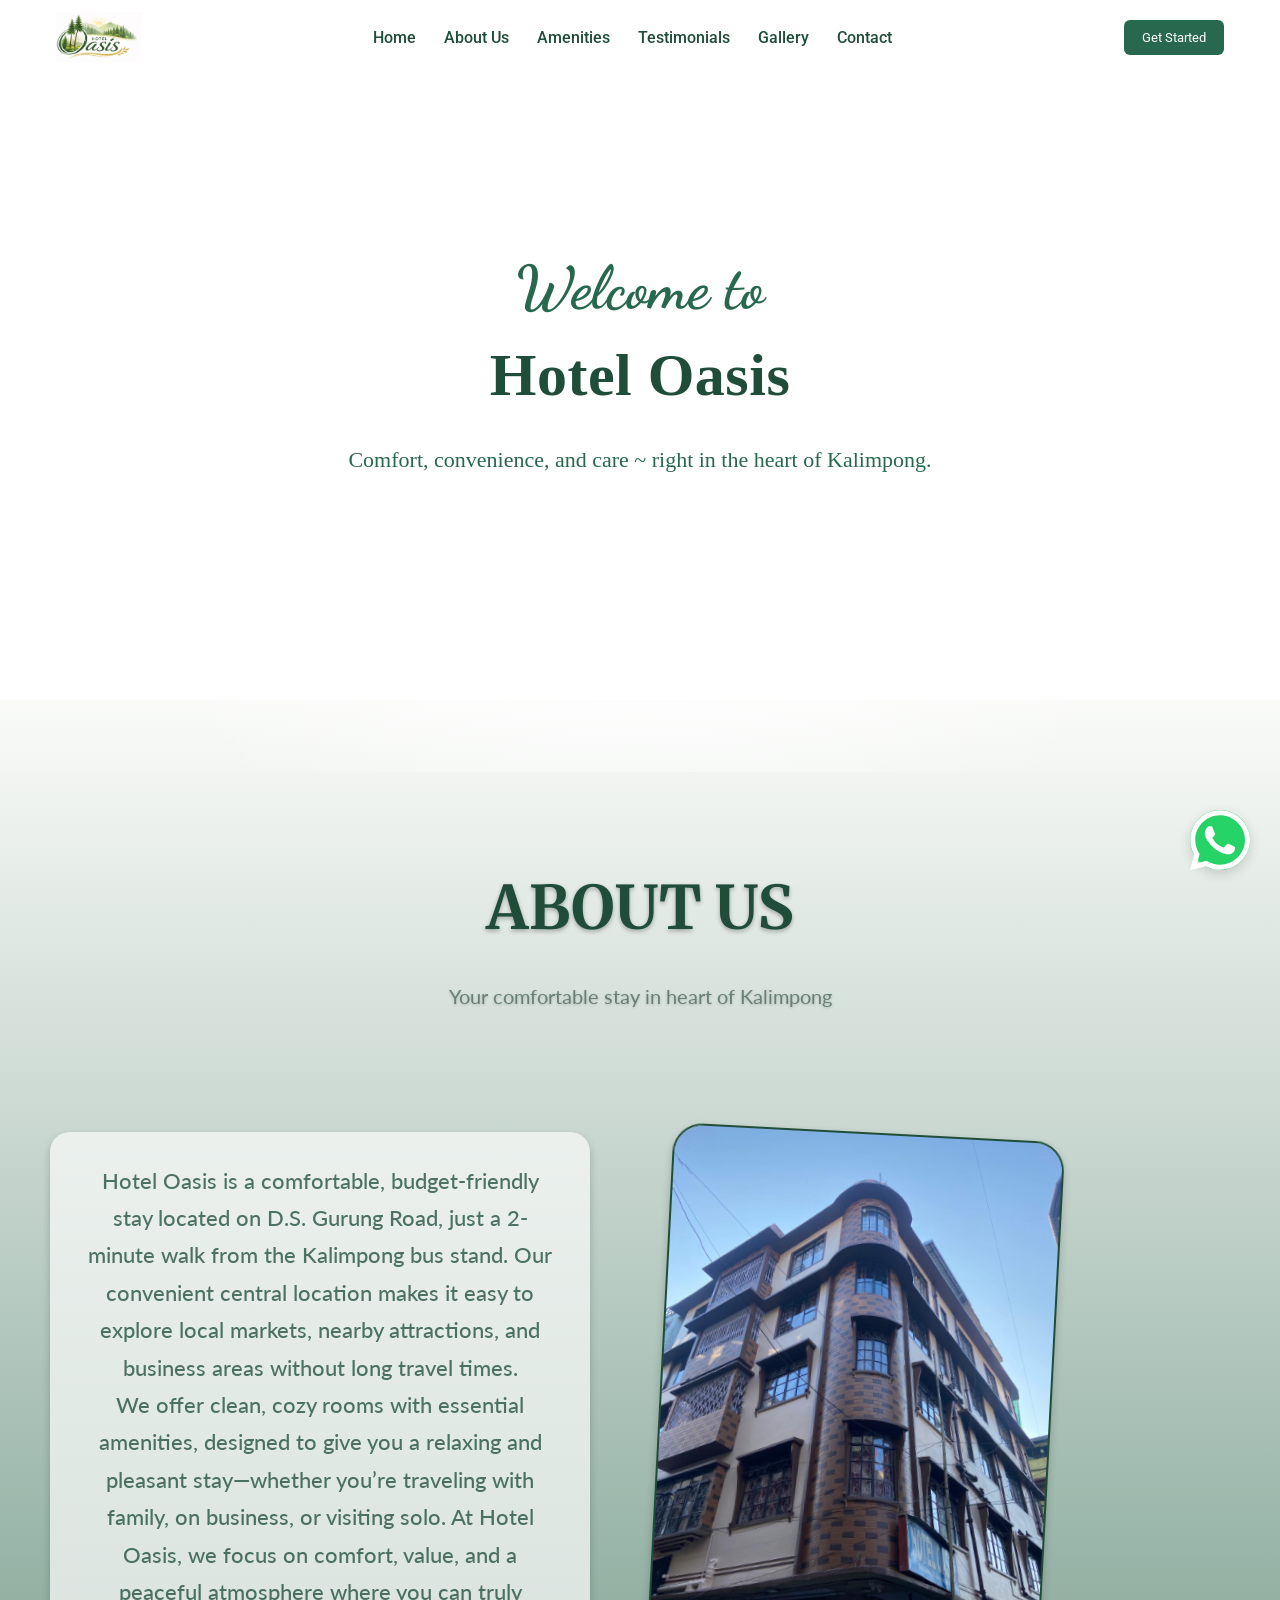
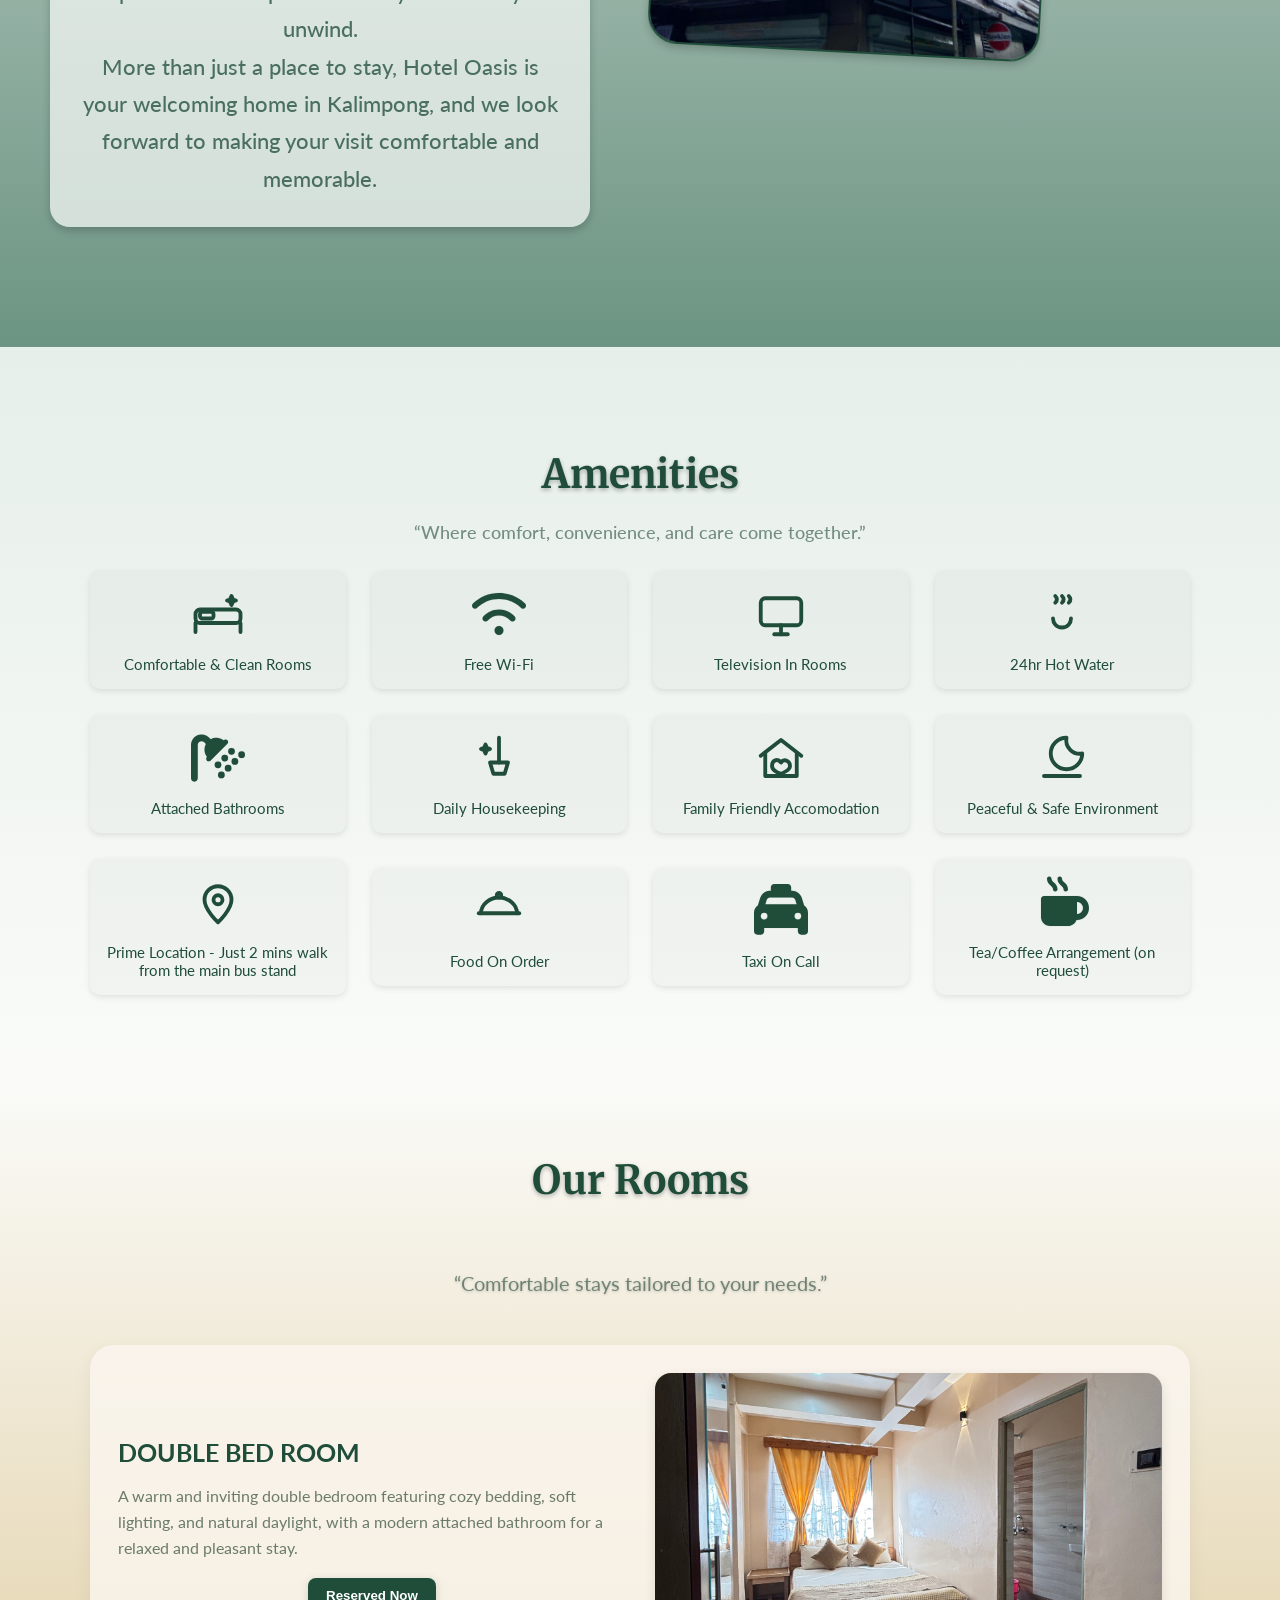
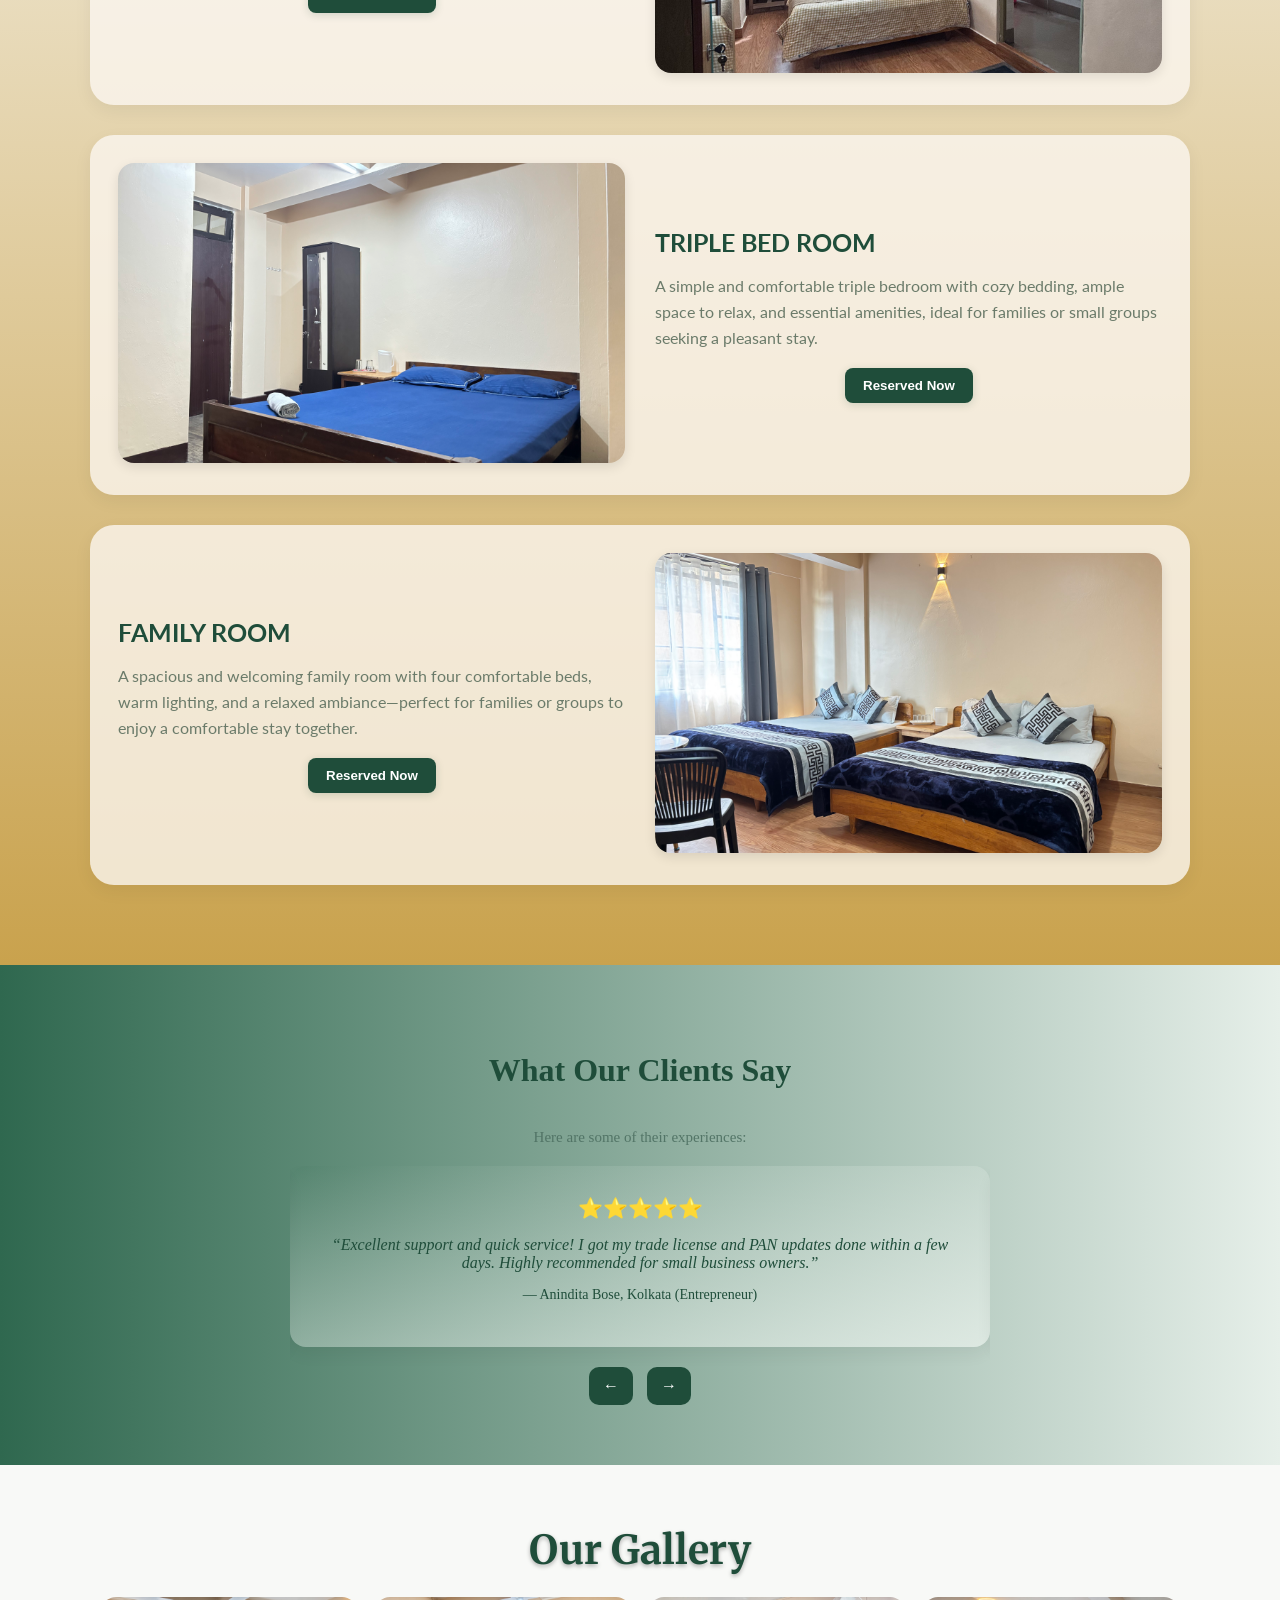
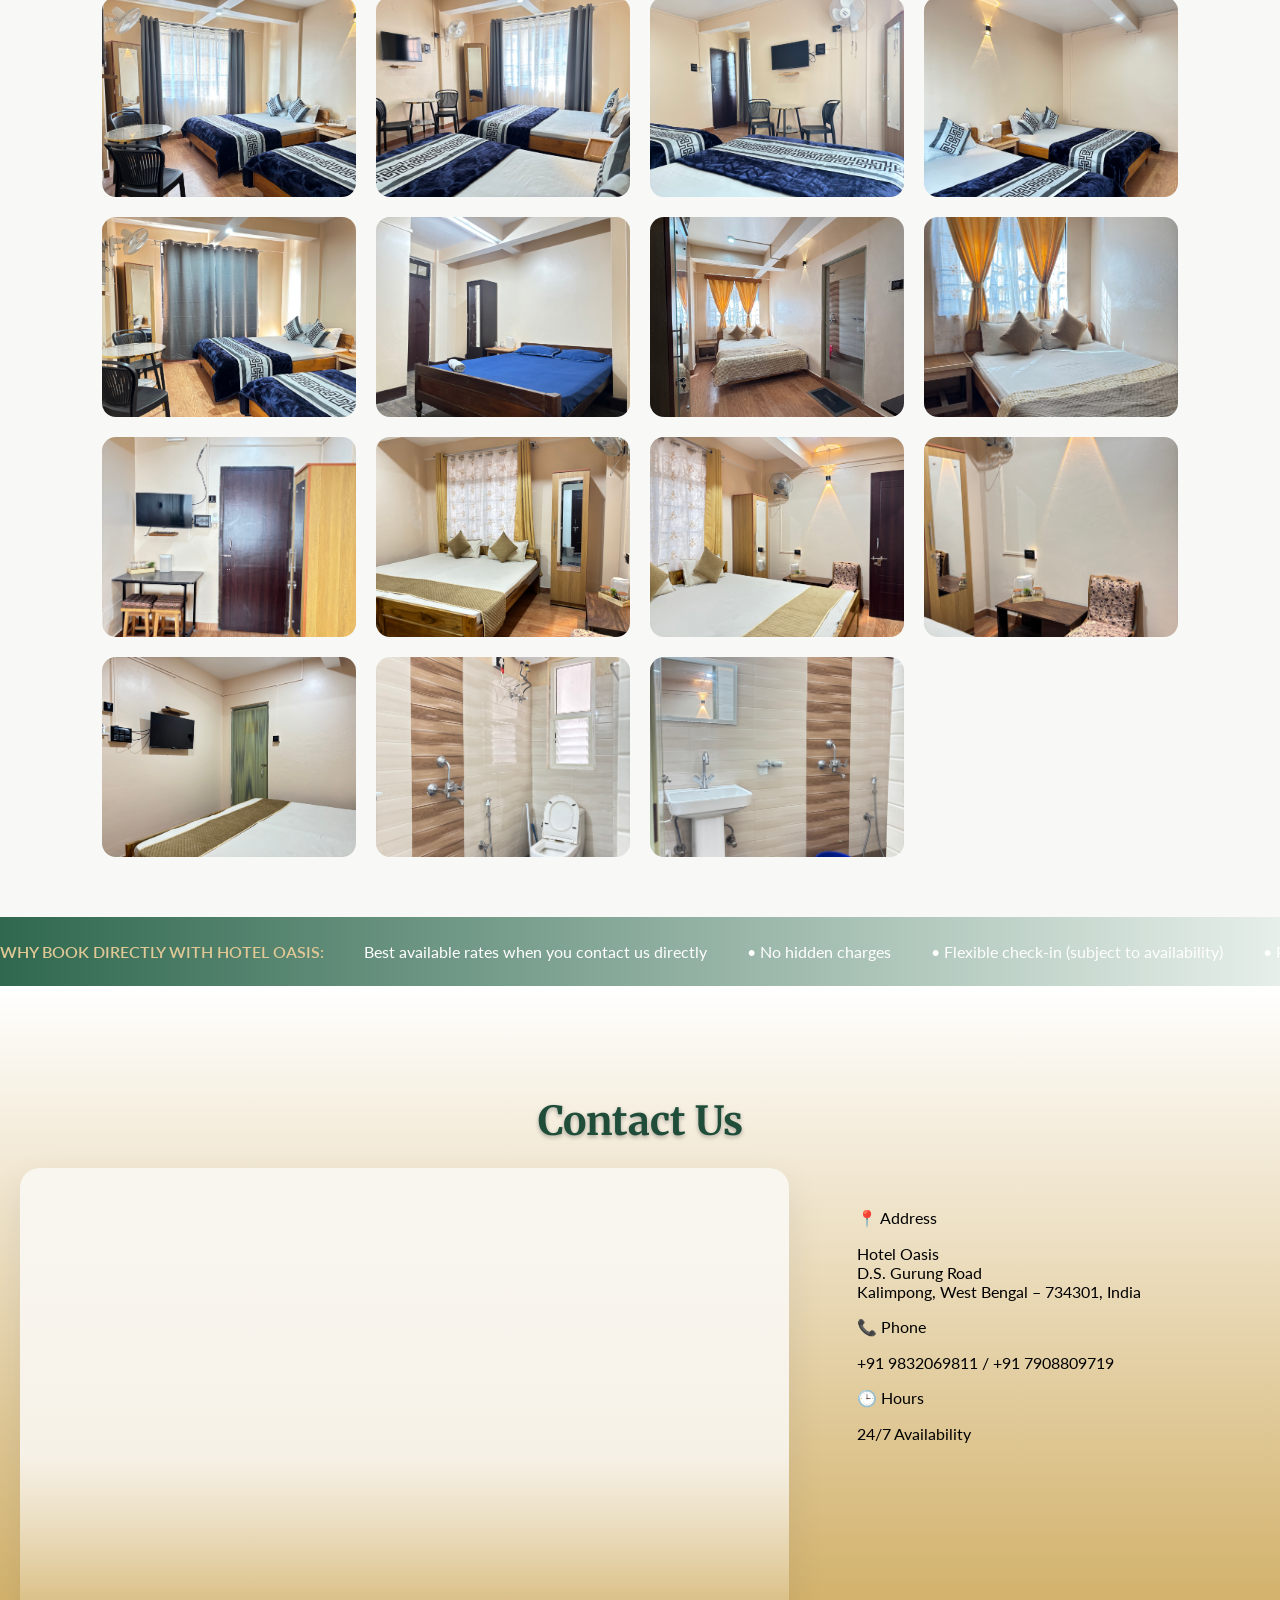
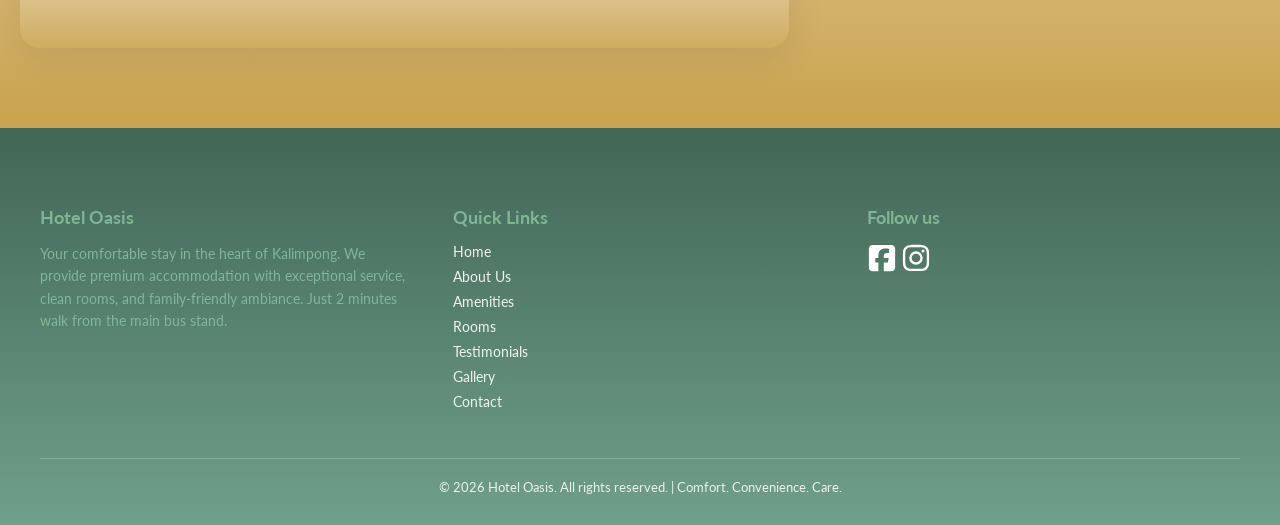
==== commit bc869777: "Update index.html" ====
--- a/index.html
+++ b/index.html
@@ -27,7 +27,7 @@
 
     <header class="header">
     <div class="container header-content">
-      <h1 class="logo" > <img src="images/logo.jpg" alt="logo"></h1>
+      <h1 class="logo" > <img src="logo.jpg" alt="logo"></h1>
      
       <nav class="nav">
          <button class="nav-close" id="nav-close">&times;</button>
@@ -503,3 +503,4 @@
   </body>
 
 </html>
+
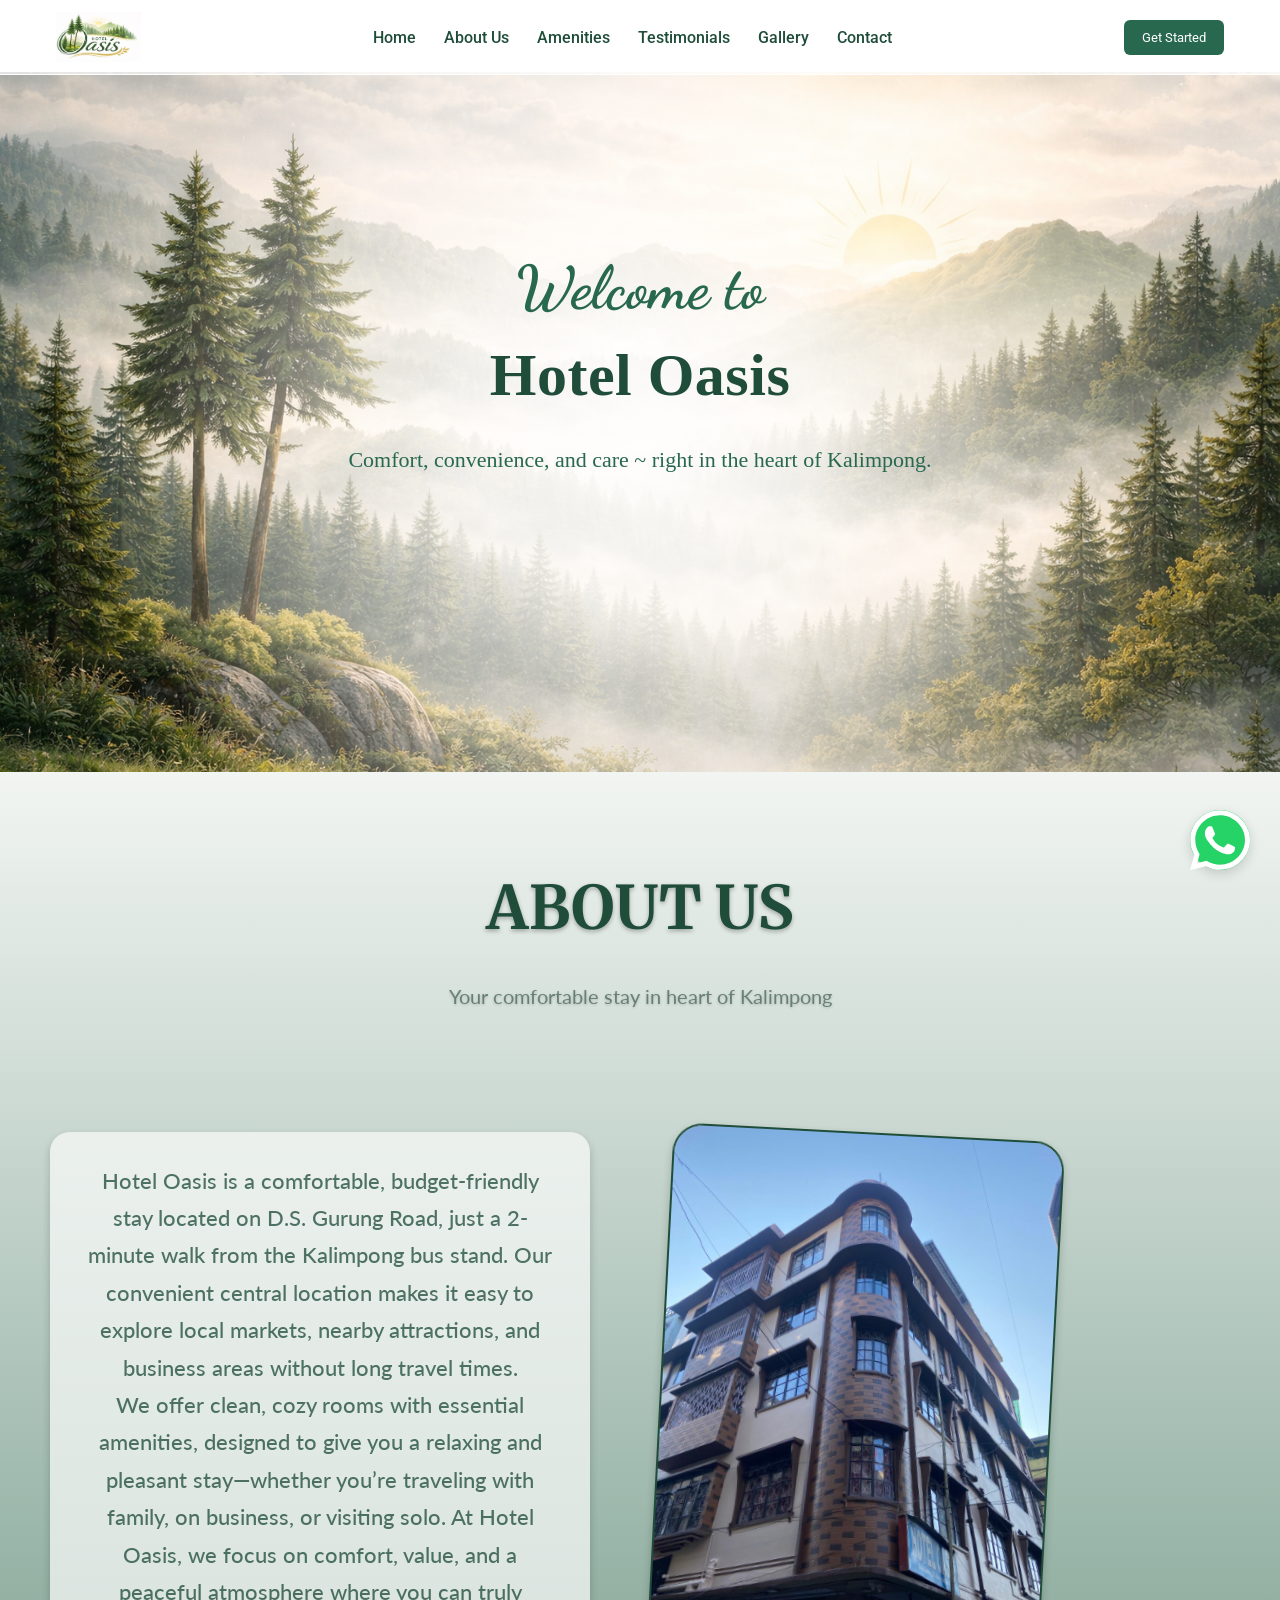
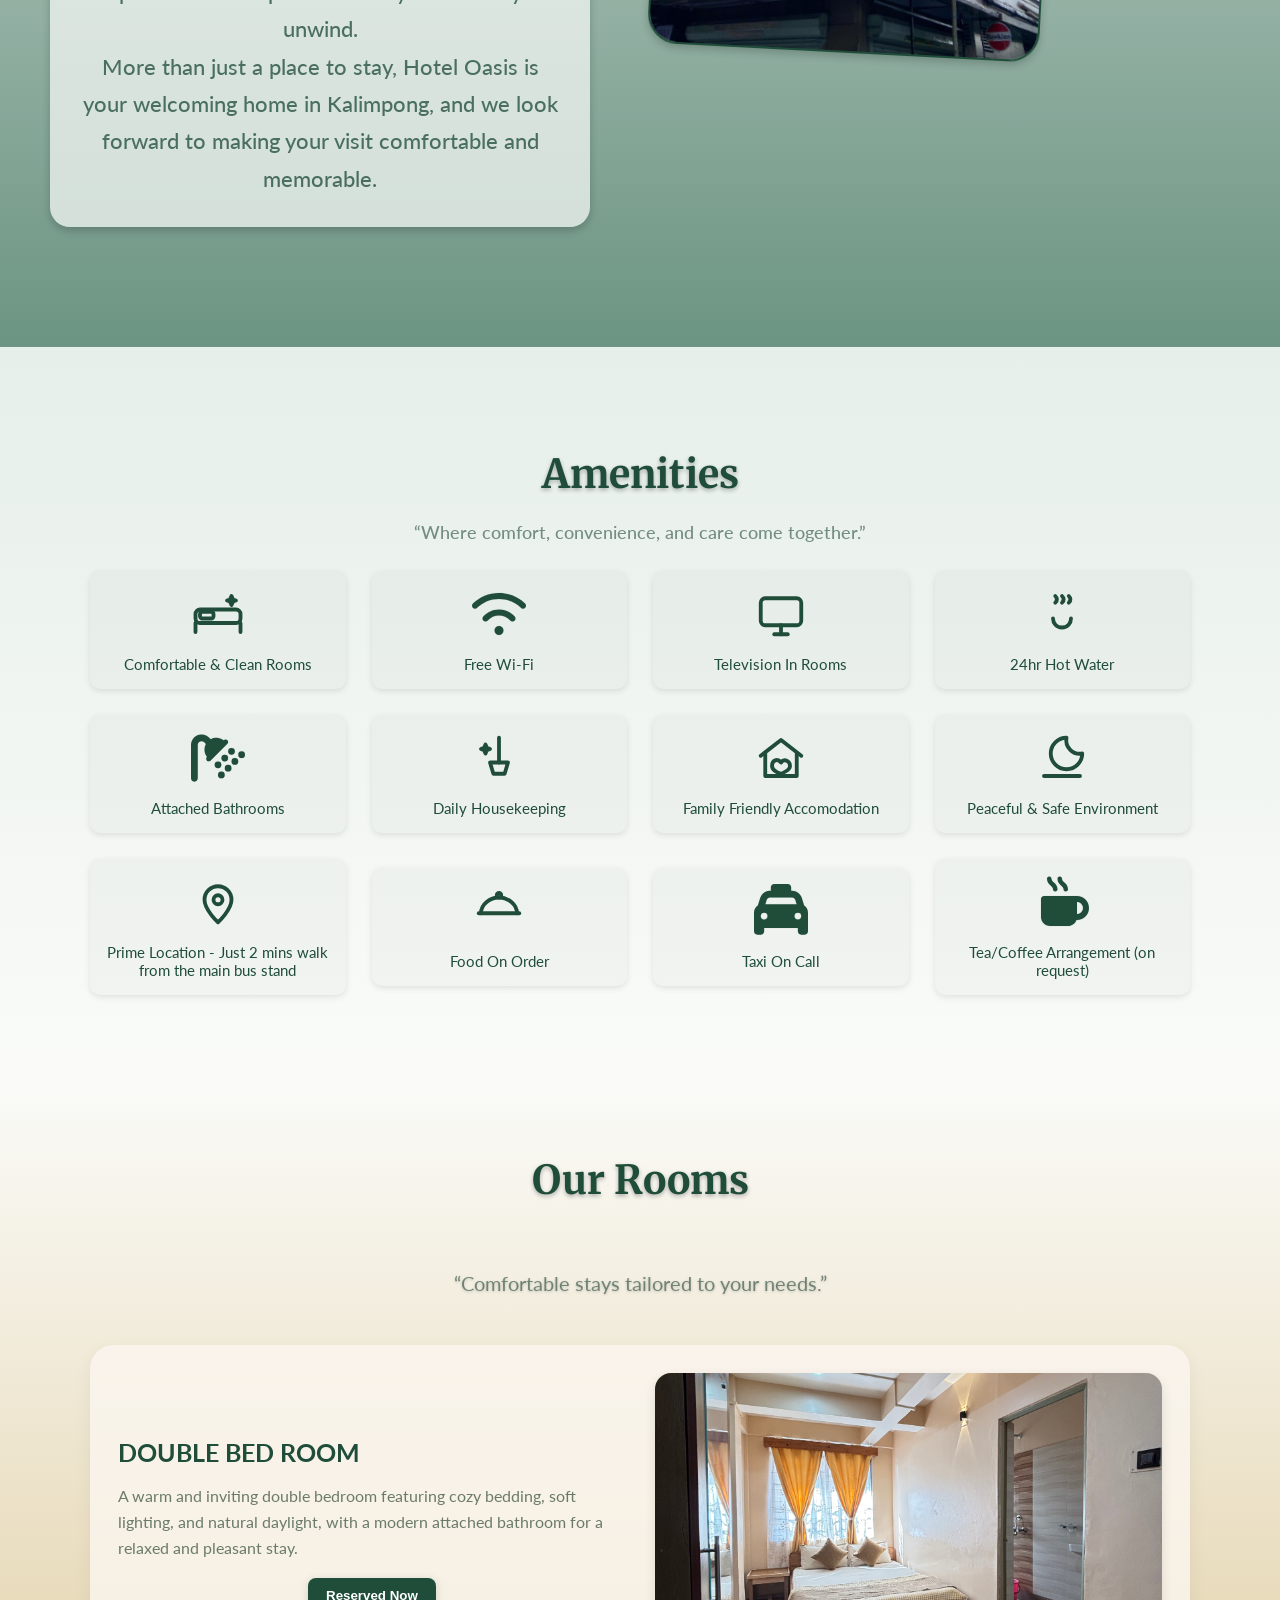
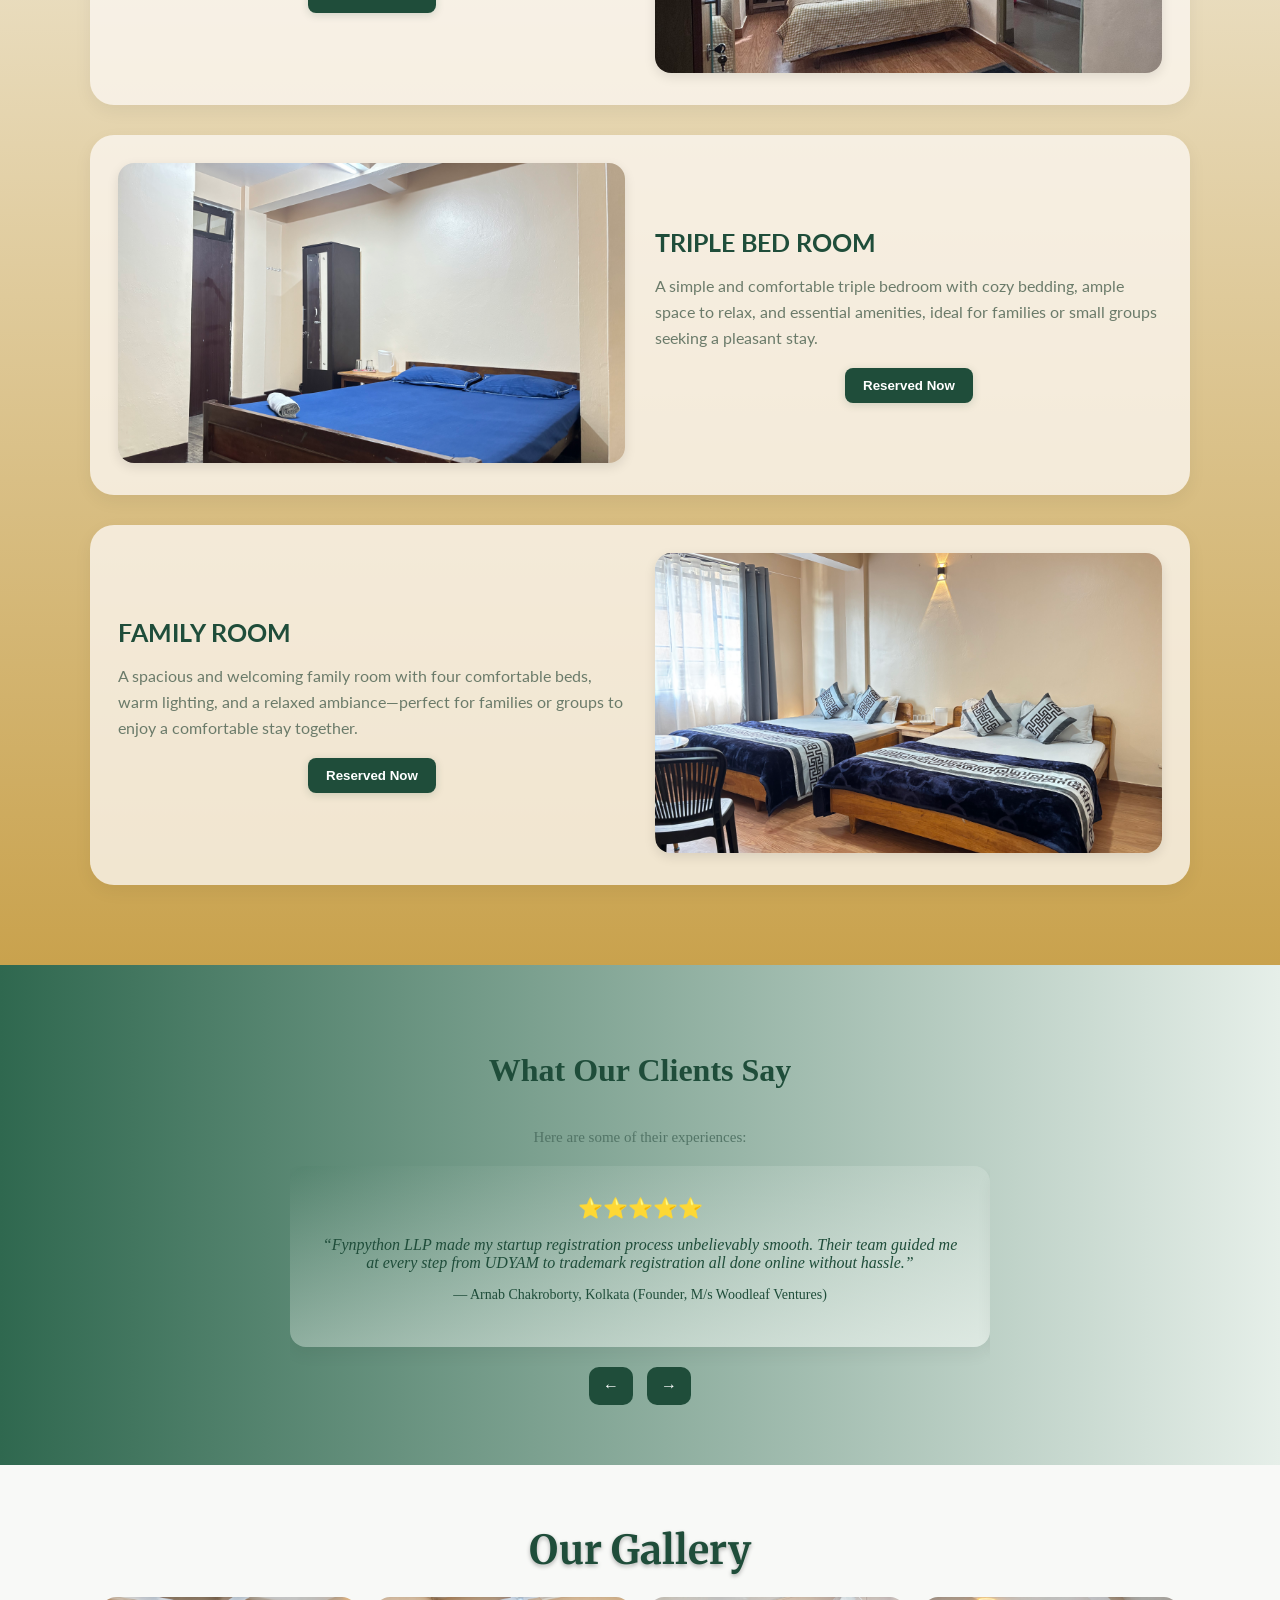
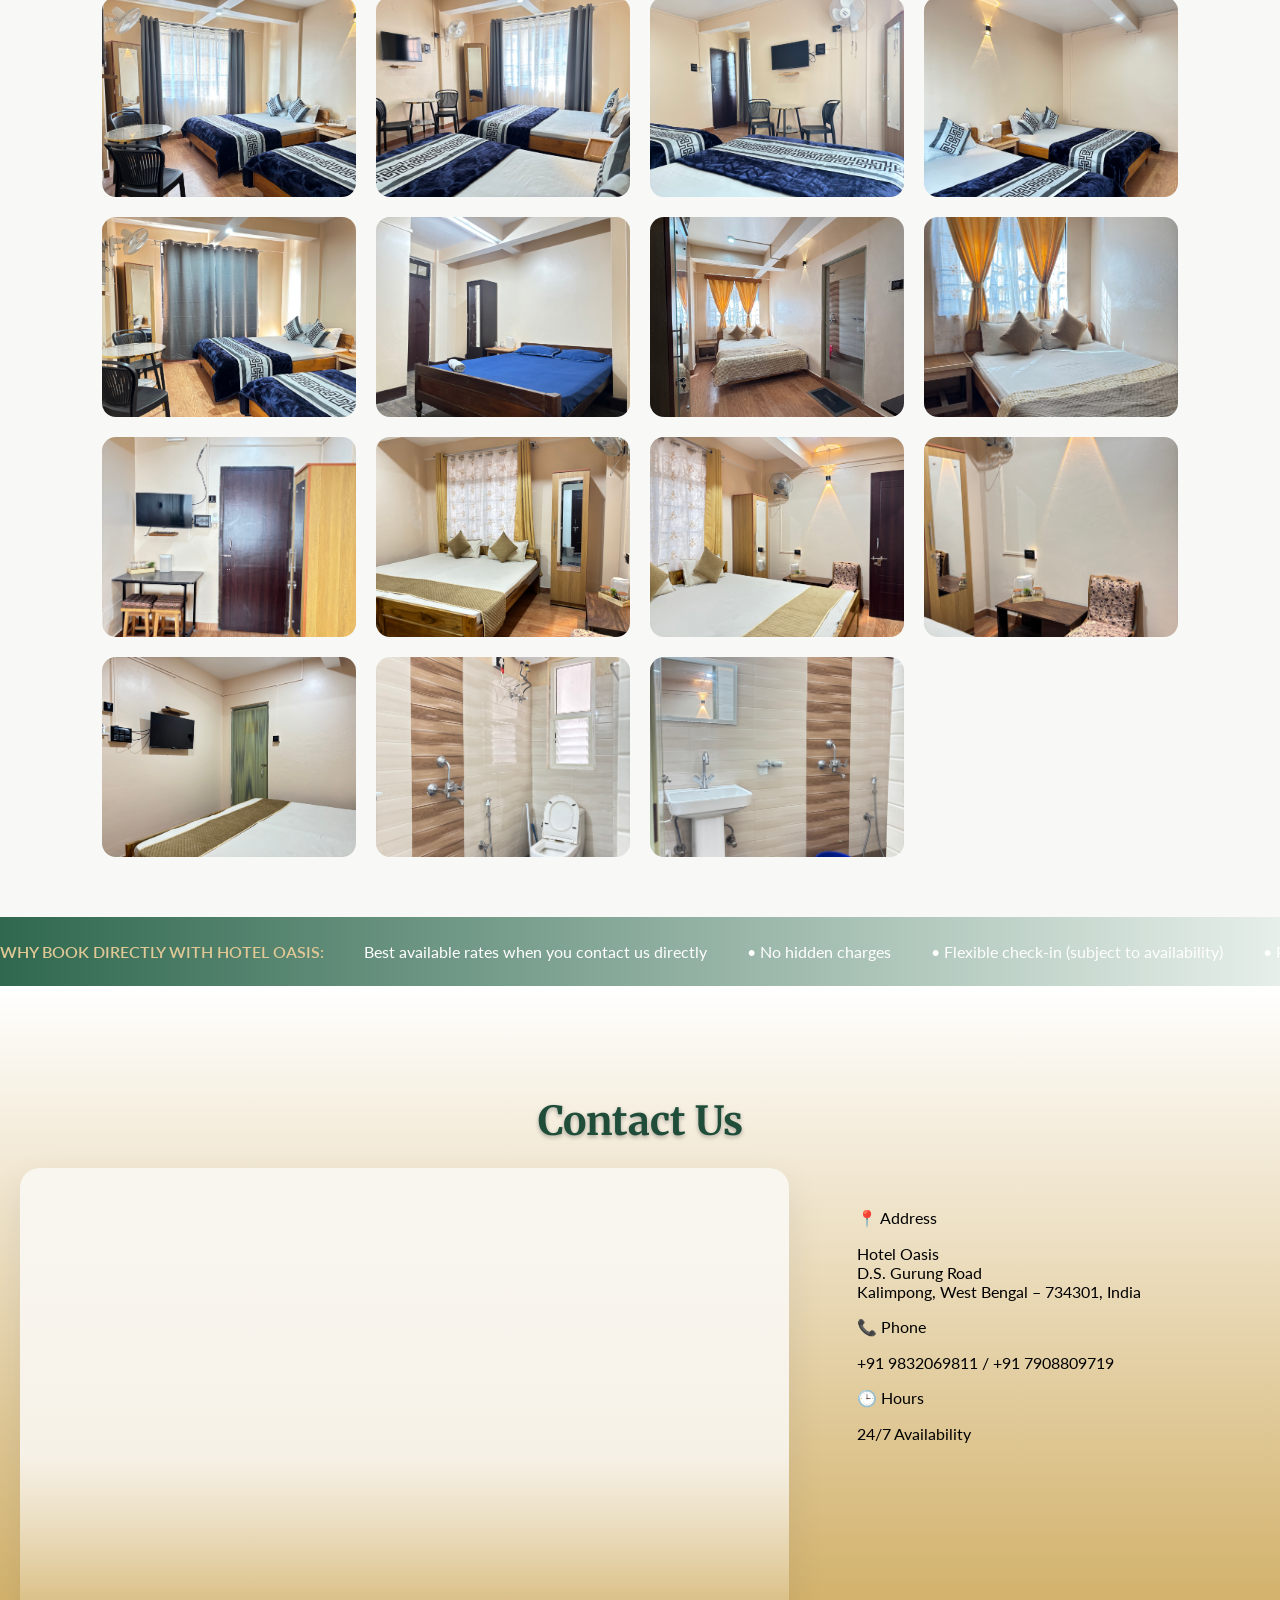
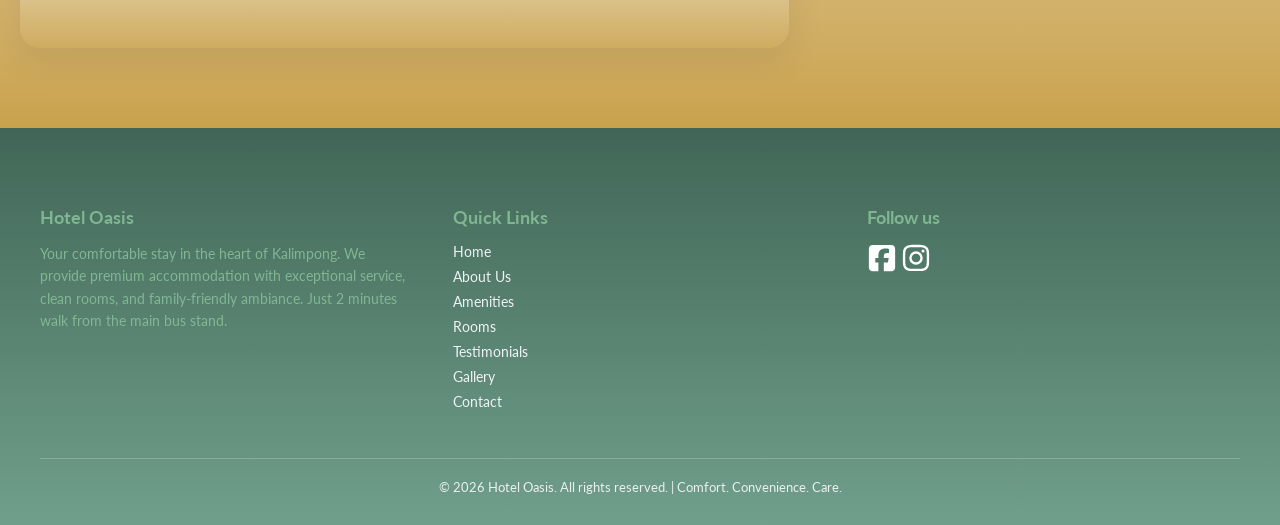
==== commit 8e8875b1: "Update print statement from 'Hello' to 'Goodbye'" ====
--- a/index.html
+++ b/index.html
@@ -500,7 +500,41 @@
 </a>
 
 <script src="tilt.js"></script>
+<script>
+  // Hamburger Menu Toggle
+  const hamburger = document.getElementById('hamburger');
+  const nav = document.querySelector('.nav');
+  const navClose = document.getElementById('nav-close');
+  const navLinks = document.querySelectorAll('.nav a');
+
+  // Open menu
+  hamburger.addEventListener('click', function() {
+    nav.classList.add('active');
+    document.body.style.overflow = 'hidden';
+  });
+
+  // Close menu
+  navClose.addEventListener('click', function() {
+    nav.classList.remove('active');
+    document.body.style.overflow = 'auto';
+  });
+
+  // Close menu when a link is clicked
+  navLinks.forEach(link => {
+    link.addEventListener('click', function() {
+      nav.classList.remove('active');
+      document.body.style.overflow = 'auto';
+    });
+  });
+
+  // Close menu when clicking outside
+  document.addEventListener('click', function(event) {
+    if (!event.target.closest('.nav') && !event.target.closest('.hamburger')) {
+      nav.classList.remove('active');
+      document.body.style.overflow = 'auto';
+    }
+  });
+</script>
   </body>
-
 </html>
 
--- a/hero.css
+++ b/hero.css
@@ -138,7 +138,7 @@
     text-align: center; 
     padding: 160px 0 60px 0; 
     background: radial-gradient(circle at center, rgba(255,255,255,0.95) 0%, rgba(255,255,255,0.8) 25%, rgba(255,255,255,0.4) 50%, rgba(255,255,255,0) 75%),
-      url('images/hero.png') center/cover no-repeat;
+      url('hero.png') center/cover no-repeat;
     min-height: 700px; 
     position: relative;
     top: 72px;
@@ -173,4 +173,5 @@
   max-width: 100%;
   width: 100%;
   box-sizing: border-box;
-}+
+}
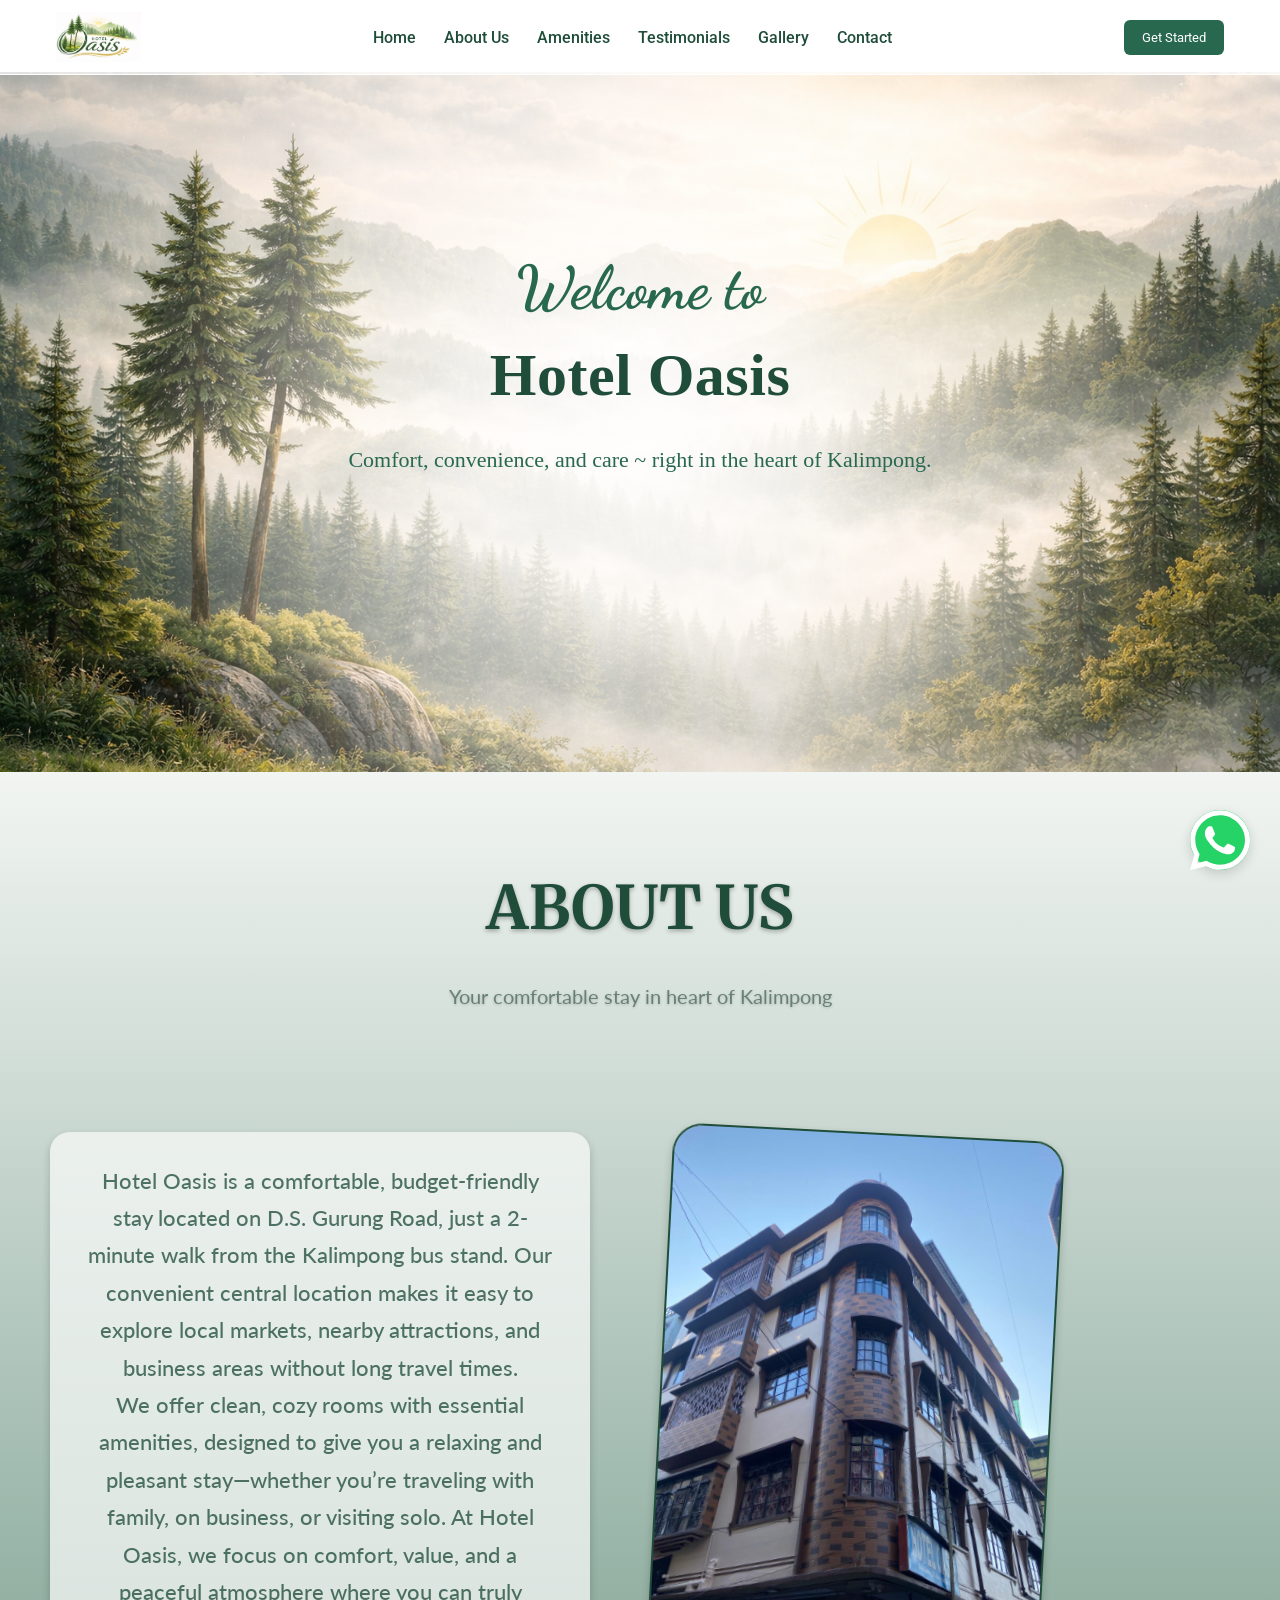
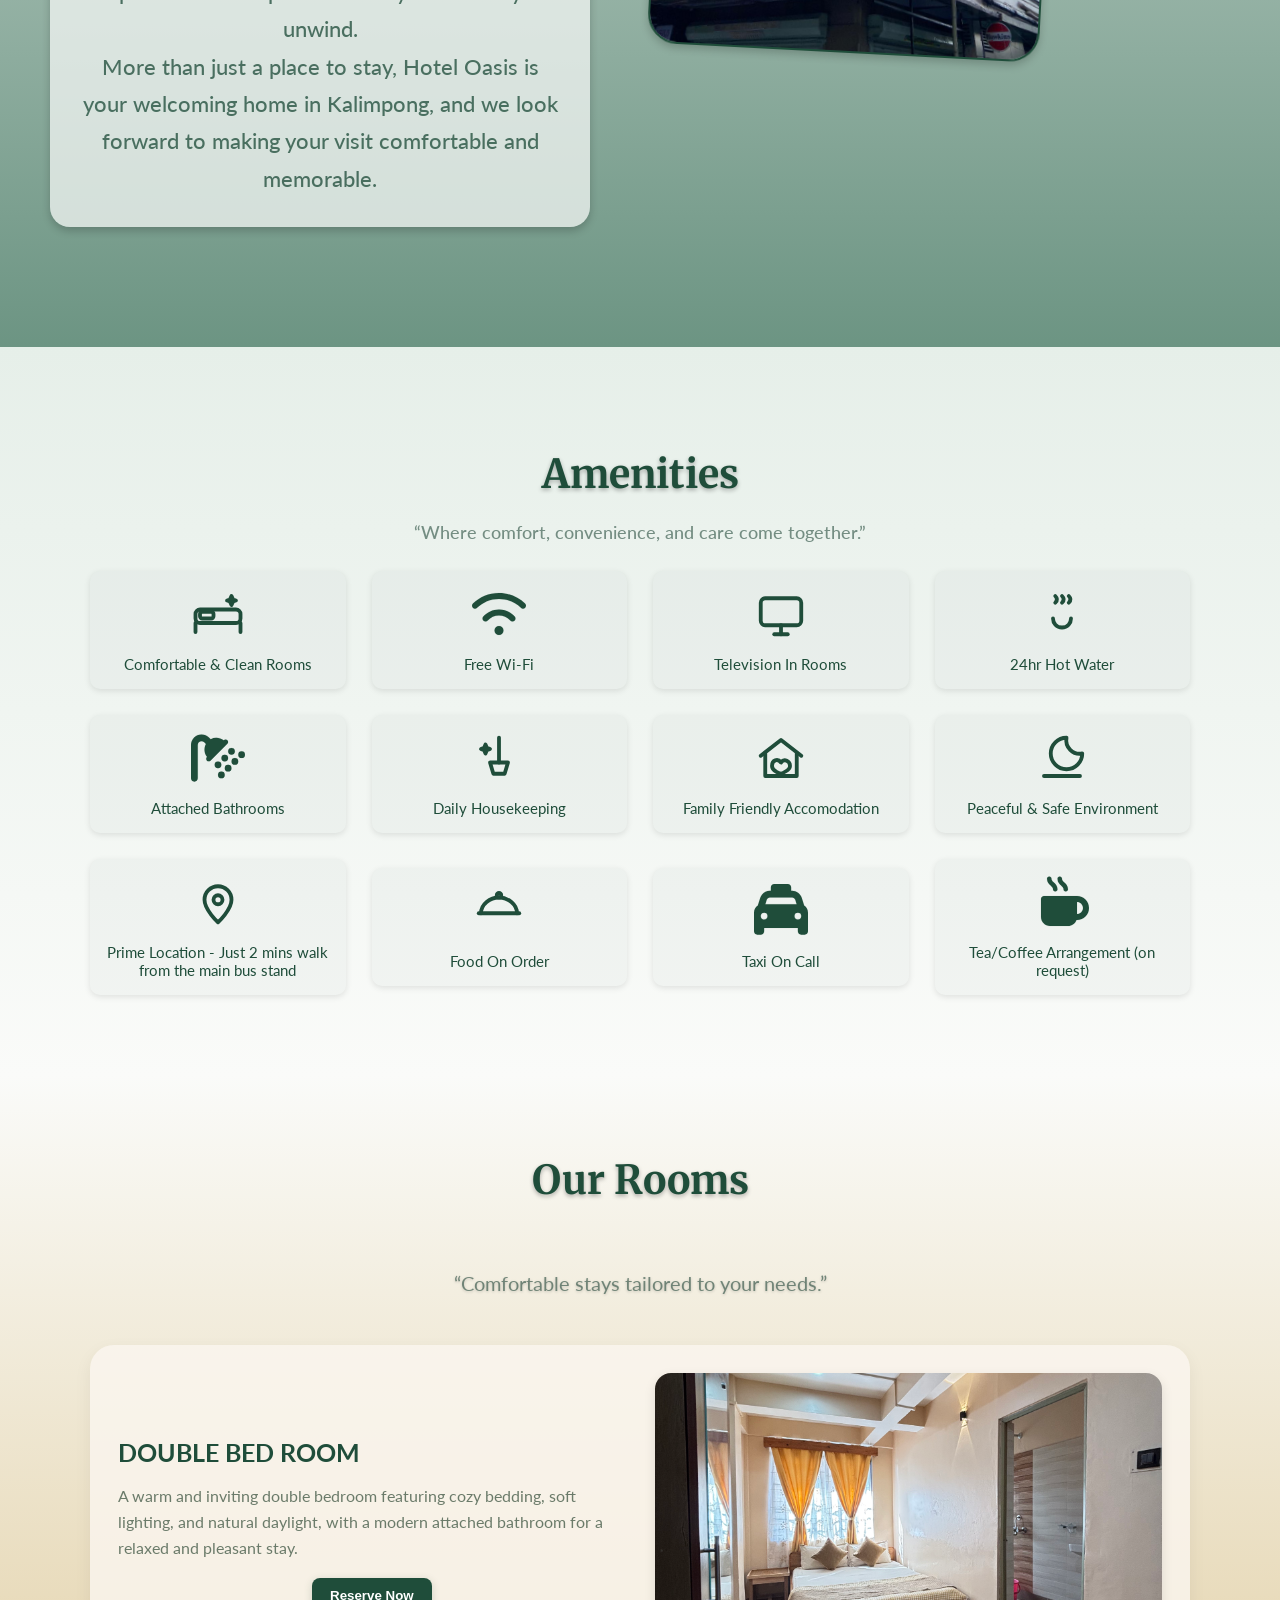
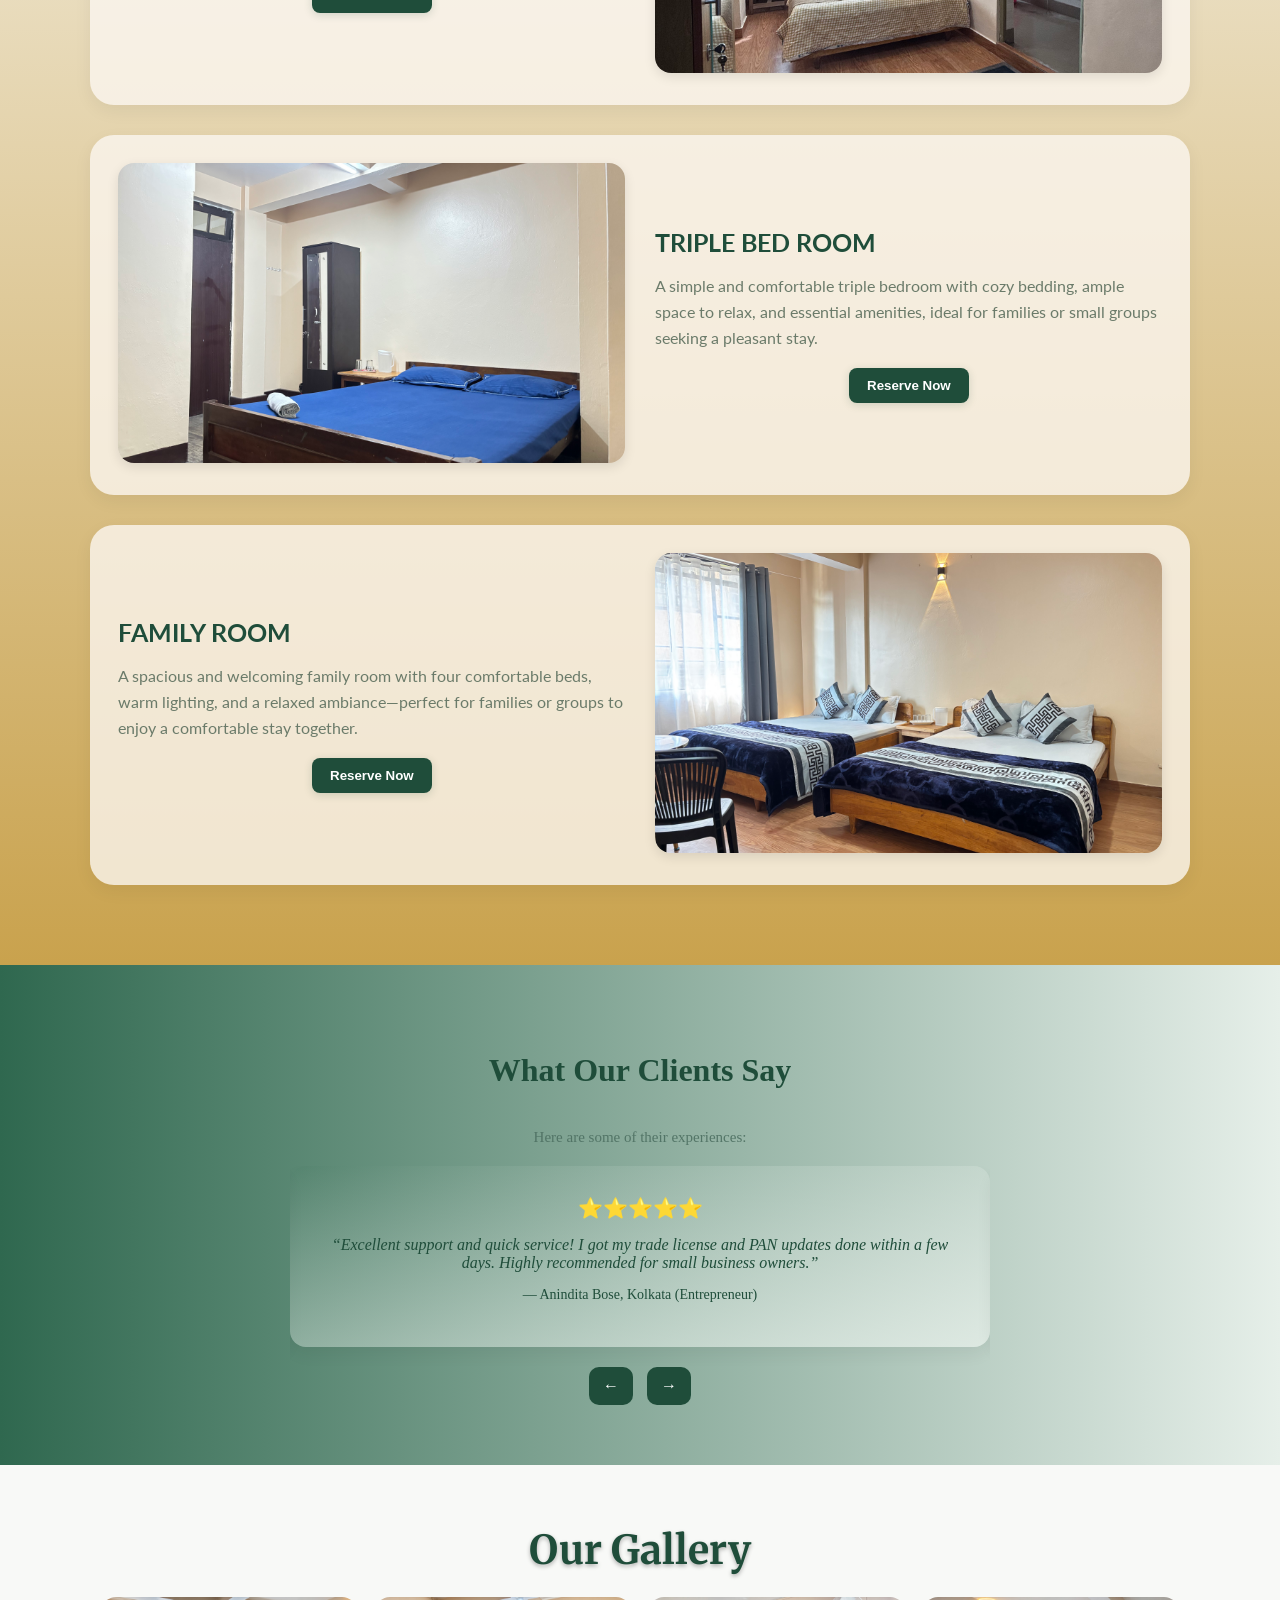
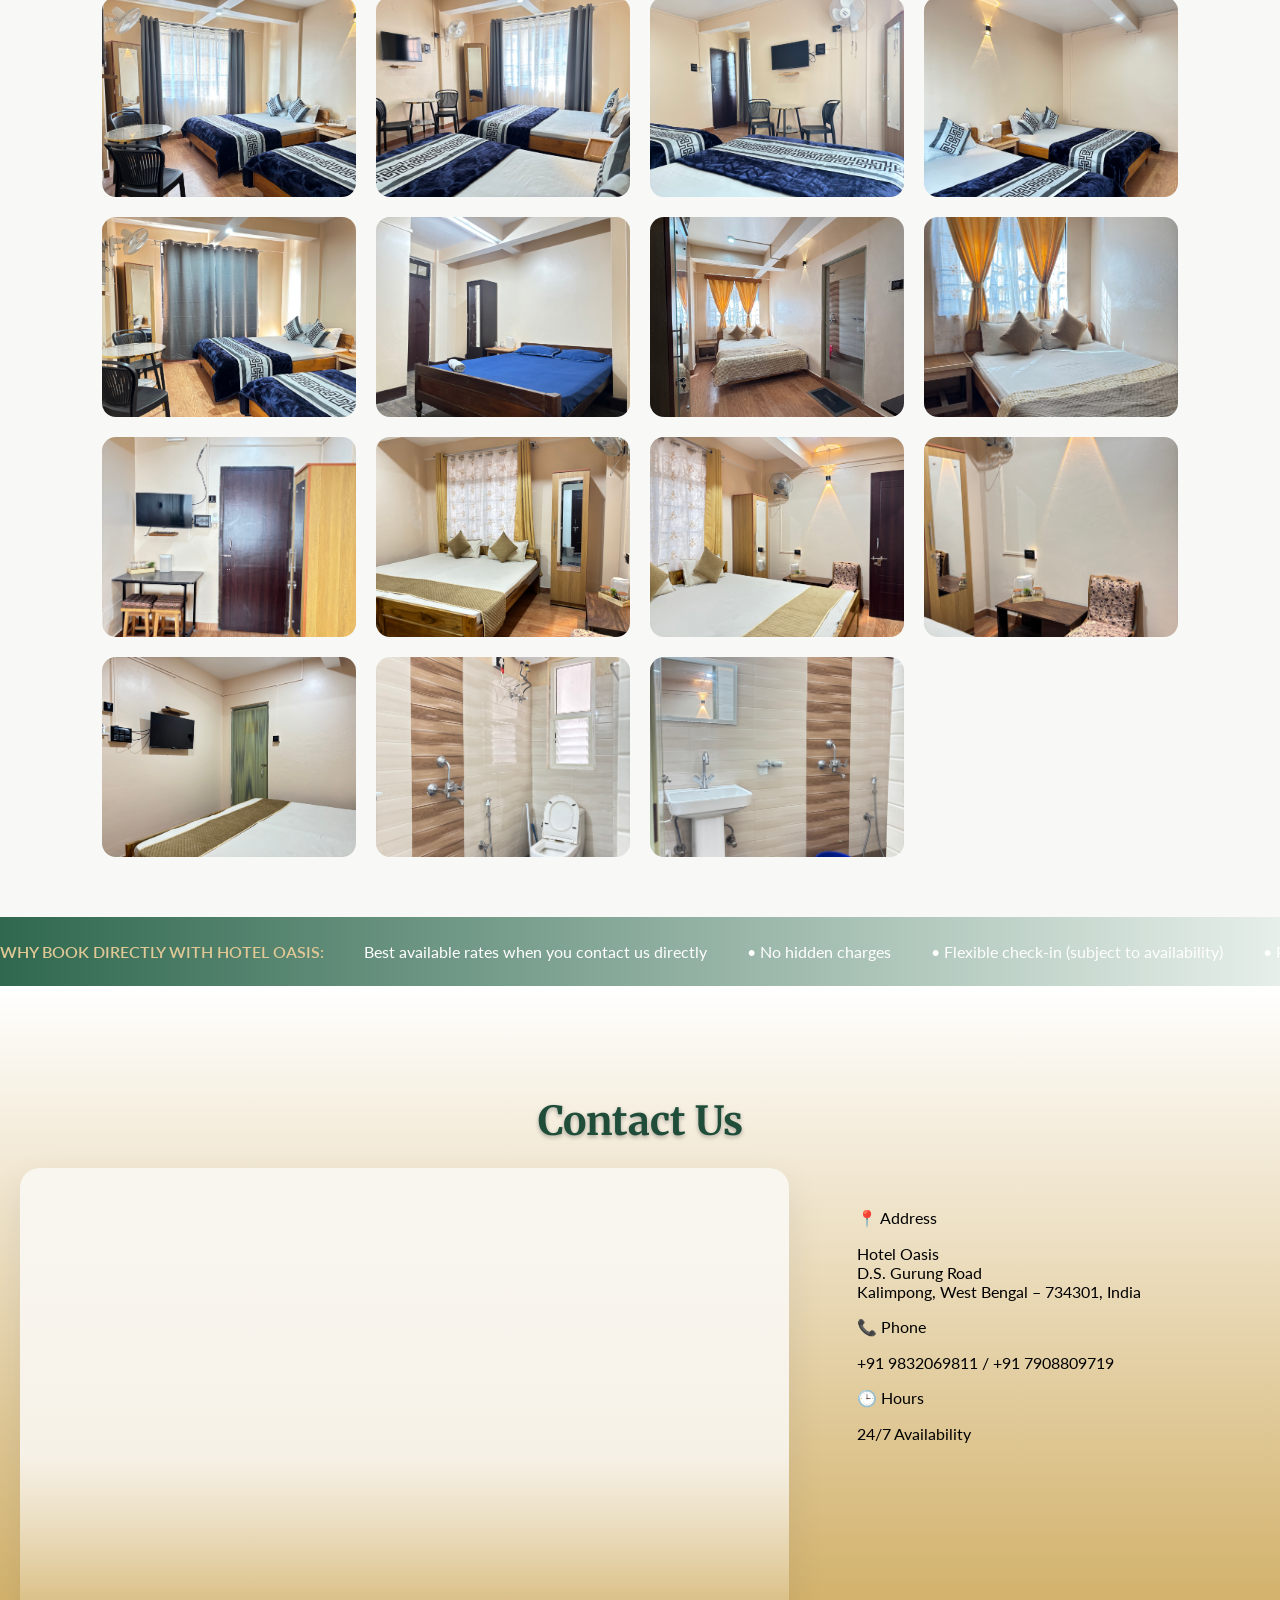
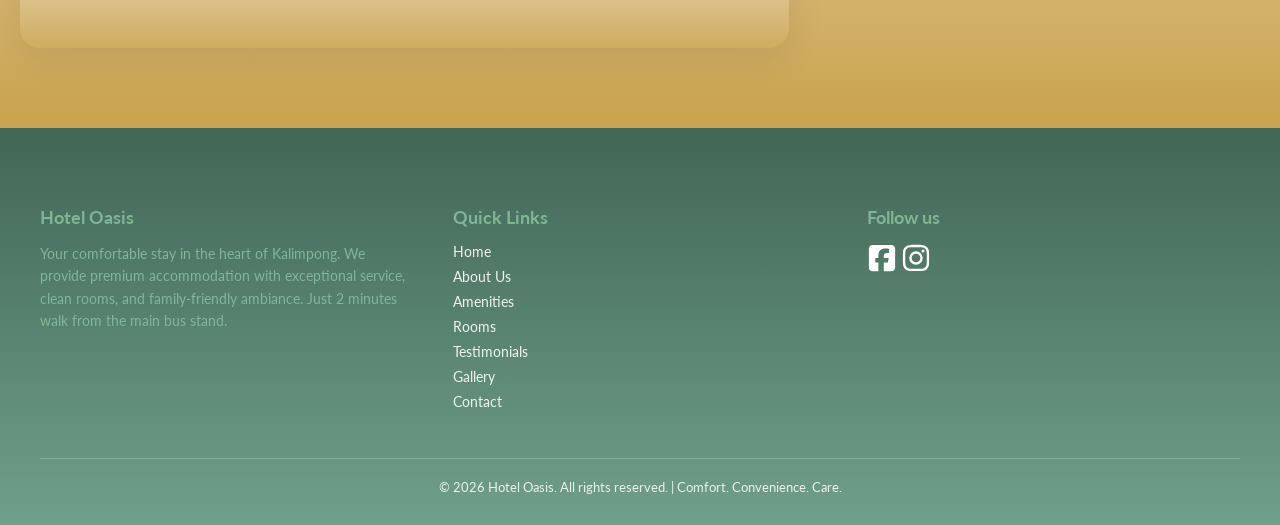
==== commit 4c20bc4a: "Update print statement from 'Hello' to 'Goodbye'" ====
--- a/index.html
+++ b/index.html
@@ -225,7 +225,7 @@
               A warm and inviting double bedroom featuring cozy bedding, soft lighting, and natural daylight, with a modern attached bathroom for a relaxed and pleasant stay.</p>
 
             <div class="room-cta">
-              <button class="btn-reserve" onclick="window.open('https://wa.me/919832069811?text=I%20would%20like%20to%20reserve%20a%20Double%20Bed%20Room%20at%20Hotel%20Oasis', '_blank')">Reserved Now</button>
+              <button class="btn-reserve" onclick="window.open('https://wa.me/919832069811?text=I%20would%20like%20to%20reserve%20a%20Double%20Bed%20Room%20at%20Hotel%20Oasis', '_blank')">Reserve Now</button>
             </div>
           </div>
 
@@ -241,7 +241,7 @@
 
 
             <div class="room-cta">
-              <button class="btn-reserve" onclick="window.open('https://wa.me/919832069811?text=I%20would%20like%20to%20reserve%20a%20Triple%20Bed%20Room%20at%20Hotel%20Oasis', '_blank')">Reserved Now</button>
+              <button class="btn-reserve" onclick="window.open('https://wa.me/919832069811?text=I%20would%20like%20to%20reserve%20a%20Triple%20Bed%20Room%20at%20Hotel%20Oasis', '_blank')">Reserve Now</button>
             </div>
           </div>
 
@@ -256,7 +256,7 @@
             <p class="room-desc">A spacious and welcoming family room with four comfortable beds, warm lighting, and a relaxed ambiance—perfect for families or groups to enjoy a comfortable stay together.</p>
 
             <div class="room-cta">
-              <button class="btn-reserve" onclick="window.open('https://wa.me/919832069811?text=I%20would%20like%20to%20reserve%20a%20Family%20Room%20at%20Hotel%20Oasis', '_blank')">Reserved Now</button>
+              <button class="btn-reserve" onclick="window.open('https://wa.me/919832069811?text=I%20would%20like%20to%20reserve%20a%20Family%20Room%20at%20Hotel%20Oasis', '_blank')">Reserve Now</button>
             </div>
           </div>
 
@@ -538,3 +538,4 @@
   </body>
 </html>
 
+
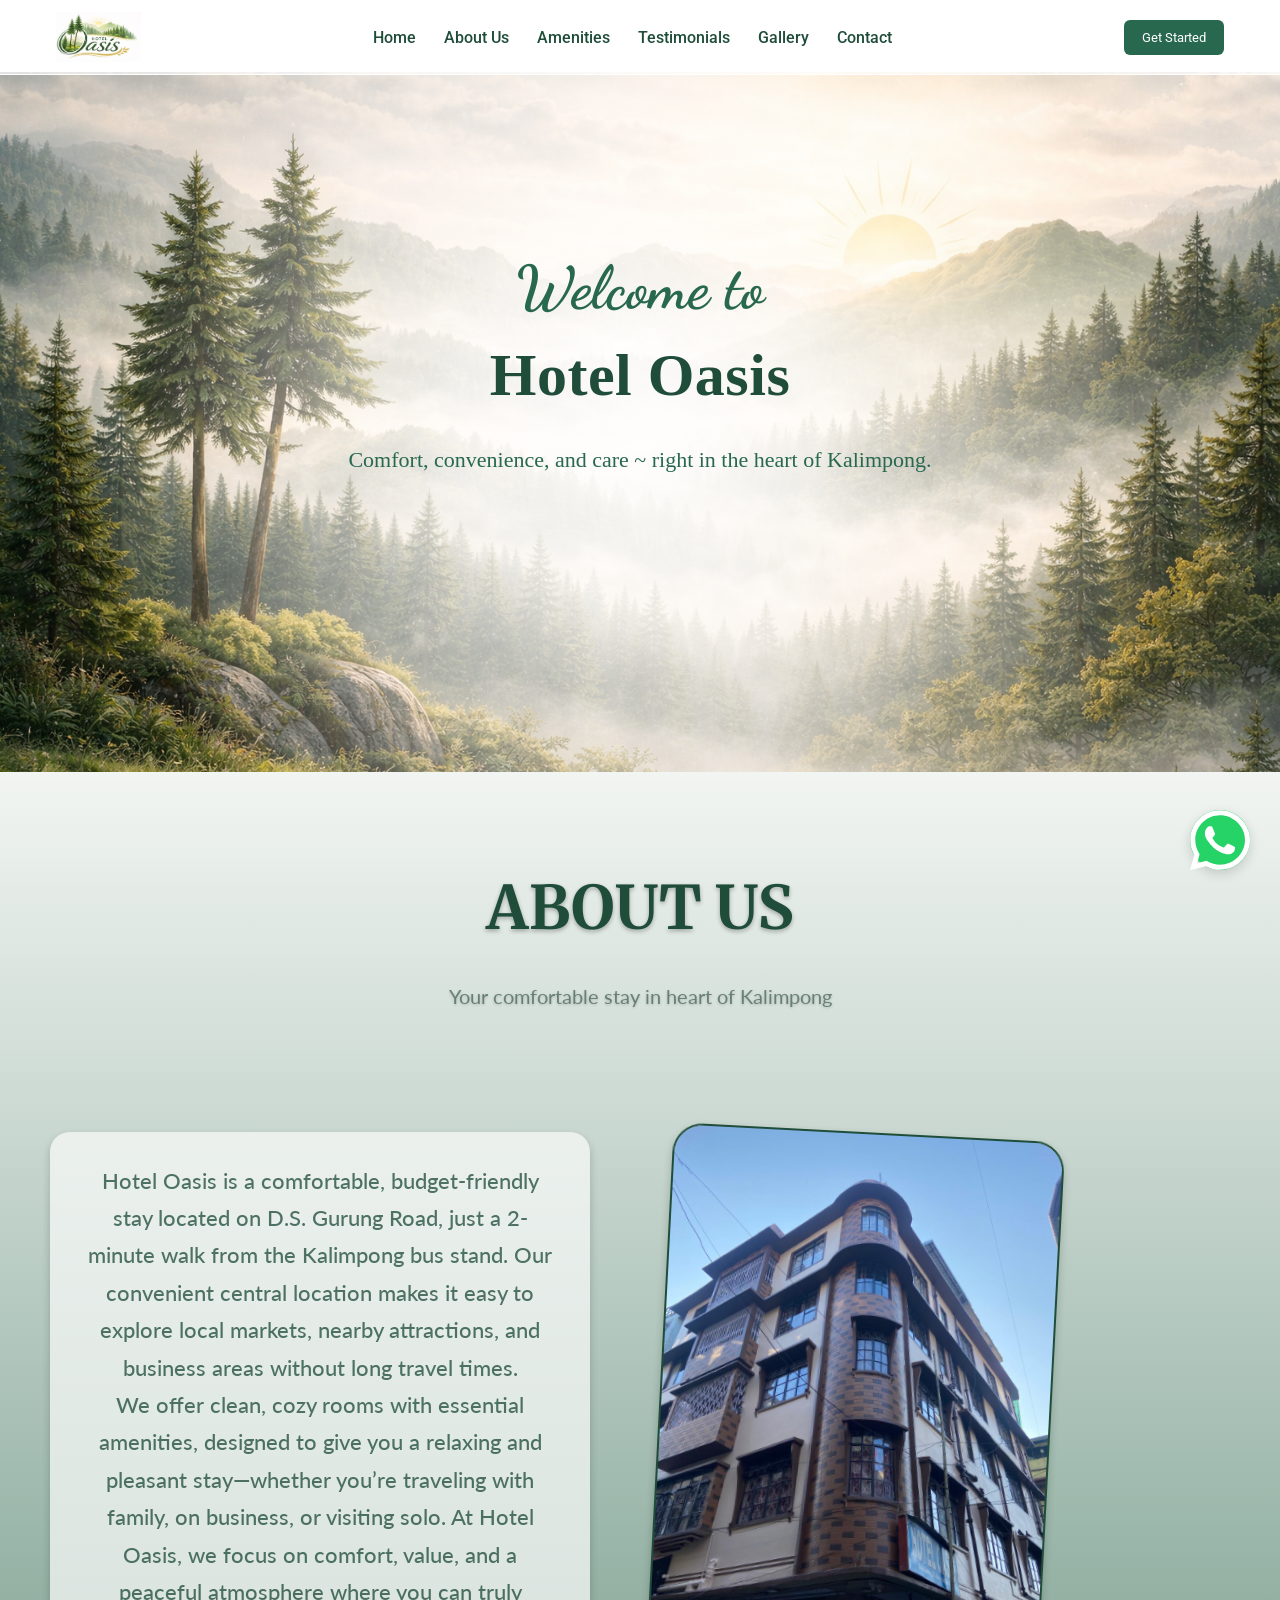
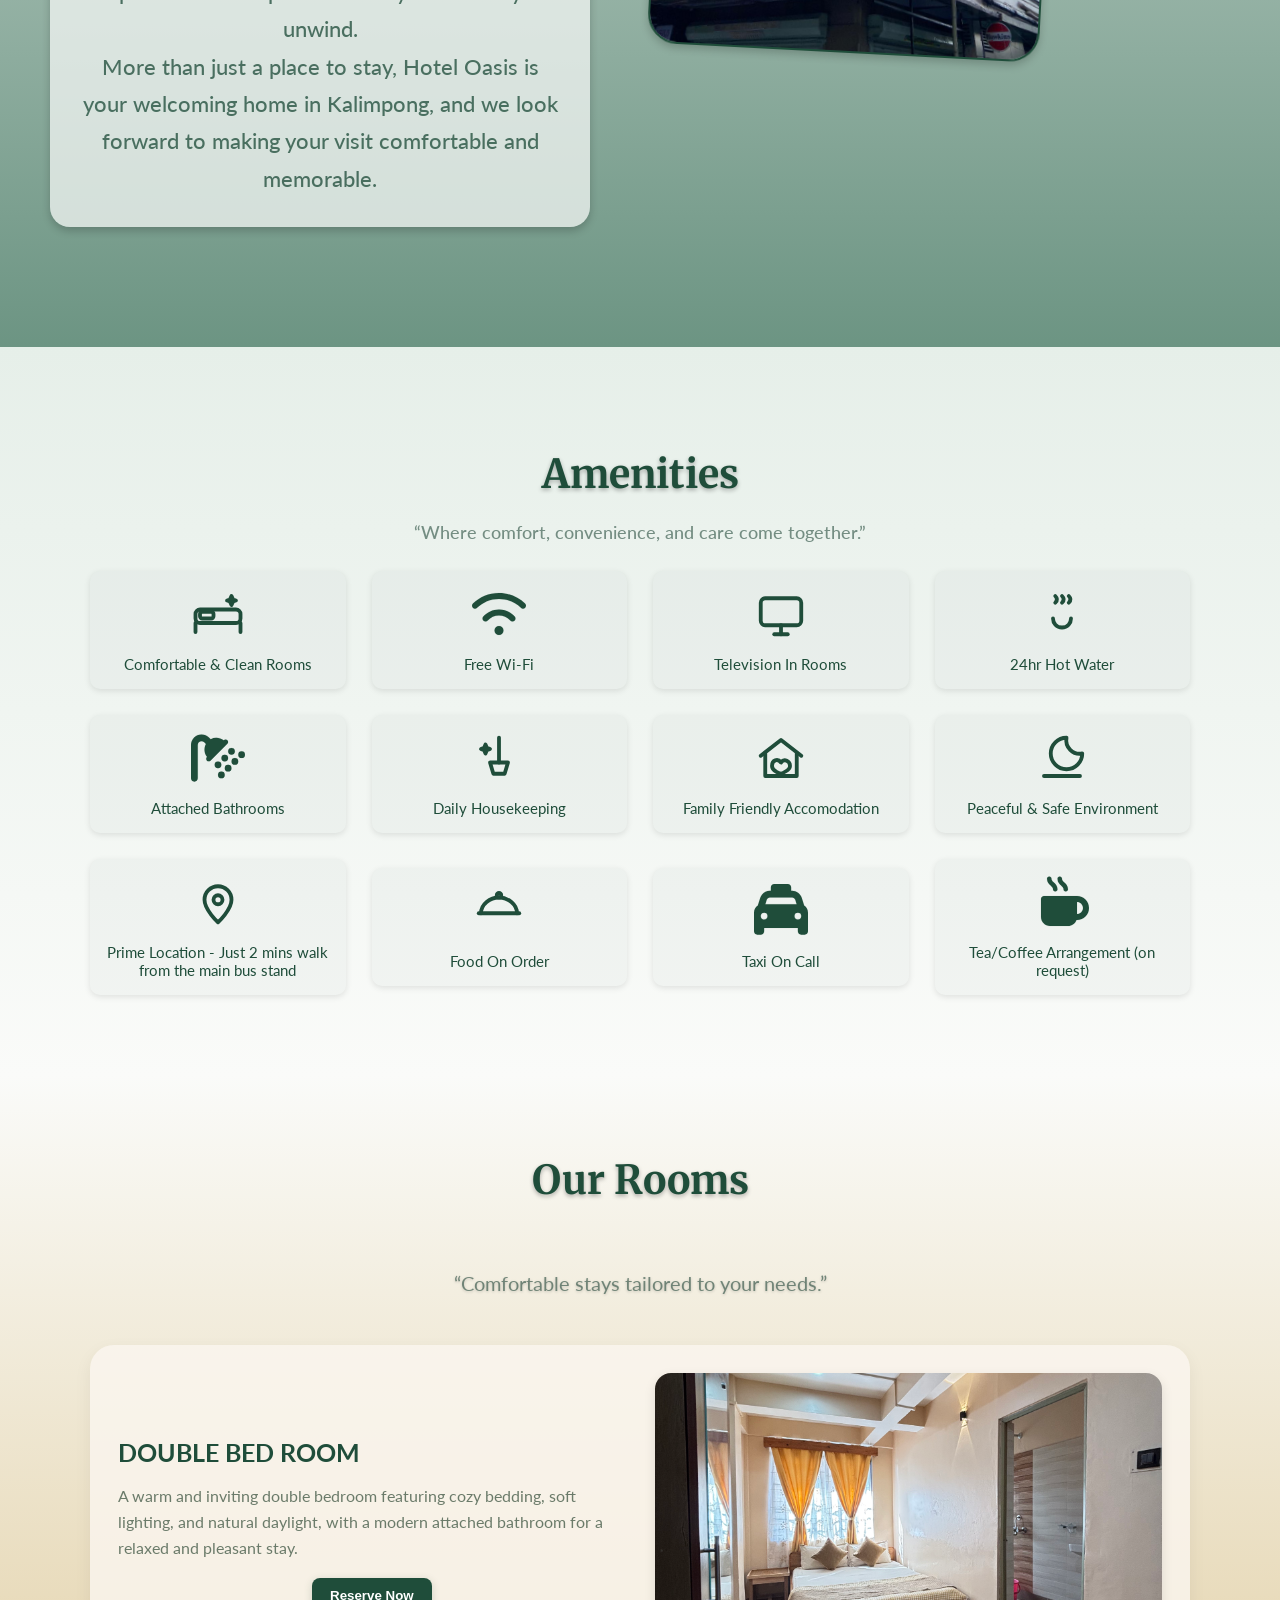
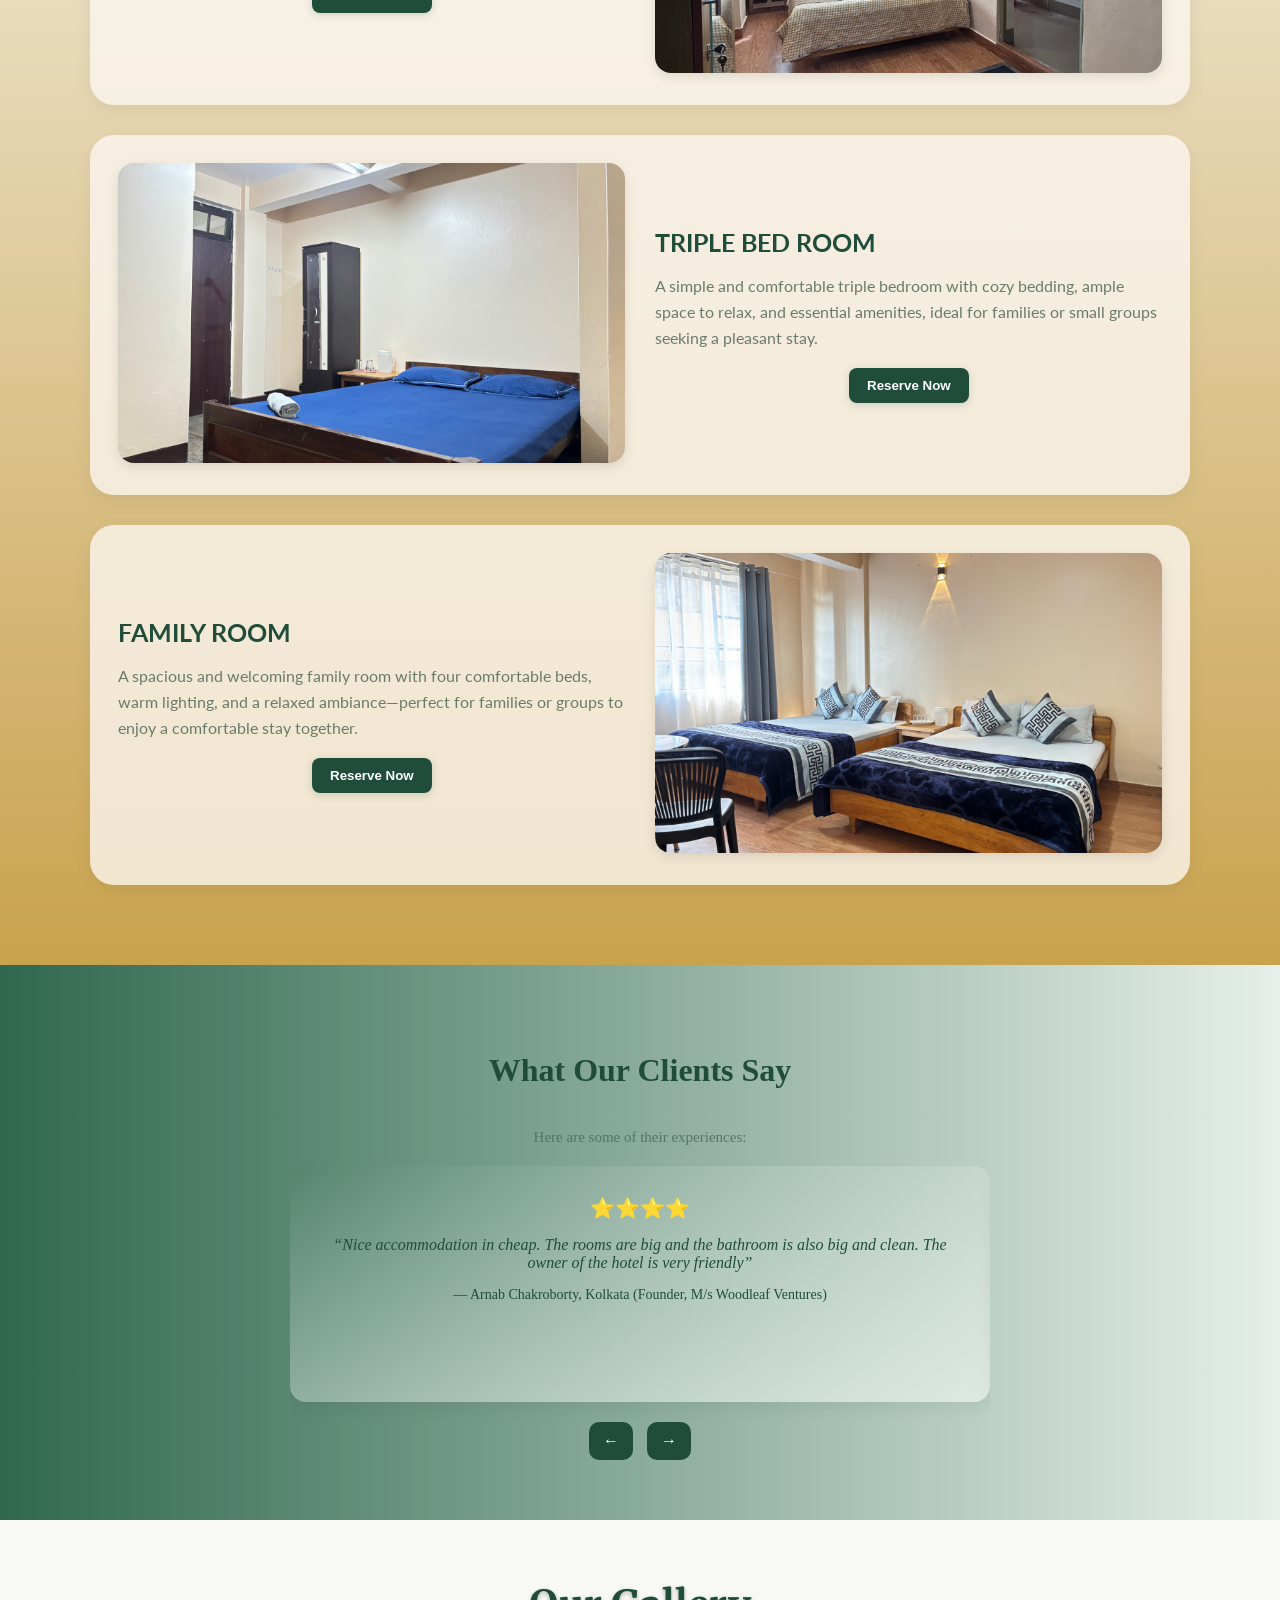
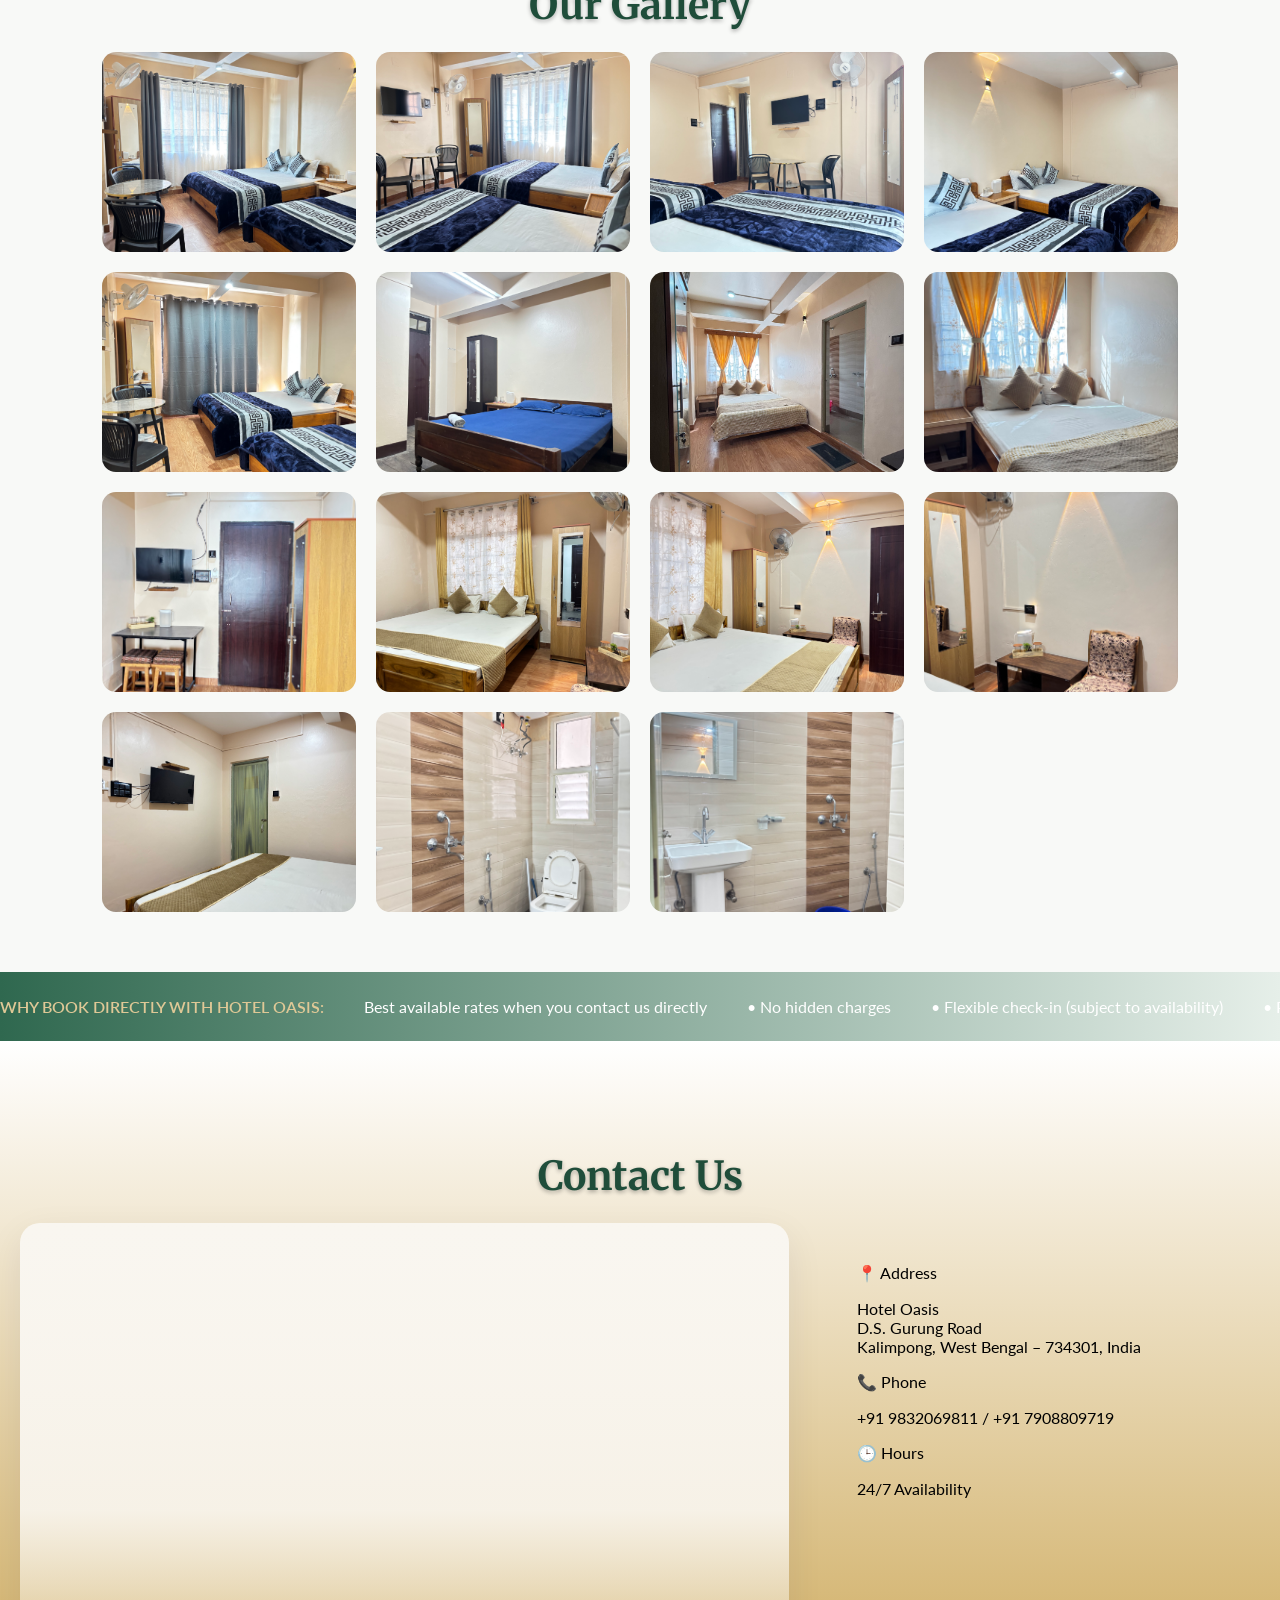
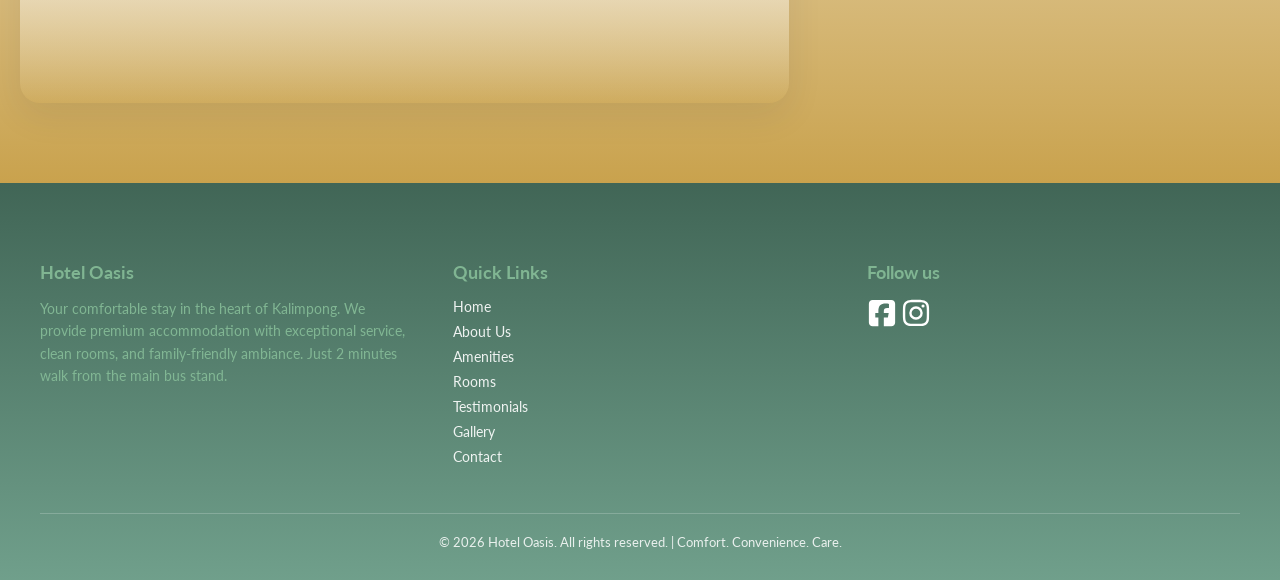
==== commit ac769c8b: "Update print statement from 'Hello' to 'Goodbye'" ====
--- a/index.html
+++ b/index.html
@@ -280,9 +280,9 @@
       <div class="testimonial-track">
 
         <div class="testimonial-card">
-          <div class="stars">⭐⭐⭐⭐⭐</div>
-          <p class="testimonial-text">
-            “Fynpython LLP made my startup registration process unbelievably smooth. Their team guided me at every step from UDYAM to trademark registration all done online without hassle.”
+          <div class="stars">⭐⭐⭐⭐</div>
+          <p class="testimonial-text">
+            “Nice accommodation in cheap. The rooms are big and the bathroom is also big and clean. The owner of the hotel is very friendly”
           </p>
           <p class="testimonial-author">— Arnab Chakroborty, Kolkata (Founder, M/s Woodleaf Ventures)</p>
         </div>
@@ -292,23 +292,23 @@
           <p class="testimonial-text">
             “Excellent support and quick service! I got my trade license and PAN updates done within a few days. Highly recommended for small business owners.”
           </p>
-          <p class="testimonial-author">— Anindita Bose, Kolkata (Entrepreneur)</p>
-        </div>
-
-        <div class="testimonial-card">
-          <div class="stars">⭐⭐⭐⭐⭐</div>
-          <p class="testimonial-text">
-            “As a farmer, I never thought AI could help in agriculture until they showed me how things could become more sustainable. Truly eye-opening experience.”
-          </p>
-          <p class="testimonial-author">— Porimal Ghosh, Arambagh (Agri Entrepreneur)</p>
-        </div>
-
-        <div class="testimonial-card">
-          <div class="stars">⭐⭐⭐⭐⭐</div>
-          <p class="testimonial-text">
-            “The team is professional, prompt, and transparent. They helped me set up my MSME and guided me through multiple compliance with complete clarity.”
-          </p>
-          <p class="testimonial-author">— Priya Sen, Siliguri (Small Business Owner)</p>
+          <p class="testimonial-author">— Alapan Chatterjee</p>
+        </div>
+
+        <div class="testimonial-card">
+          <div class="stars">⭐⭐⭐⭐⭐</div>
+          <p class="testimonial-text">
+            “Very good hotel, staffs are helpful and good behaviour. Had stayed for 2days. Wonderful experience.”
+          </p>
+          <p class="testimonial-author">— Anamika Das</p>
+        </div>
+
+        <div class="testimonial-card">
+          <div class="stars">⭐⭐⭐⭐⭐</div>
+          <p class="testimonial-text">
+            “Hotel Oasis is great choice for travellers looking for a staff hotel in Kalimpong. This hotel stands out as one of the highly recommended hotel in kalimpoong. Hotel is rated out of 5, which is considered as very good, and owner are very helpful and friendly also I asked for 30mins extra the hotel oasis owner given me 30mins extra they owner are very kind I love it I don't remember his name if when I know him name I definitely mention it🤟🤟😊😊.”
+          </p>
+          <p class="testimonial-author">— Shuzz Lopczan</p>
         </div>
 
         <div class="testimonial-card">
@@ -539,3 +539,4 @@
 </html>
 
 
+
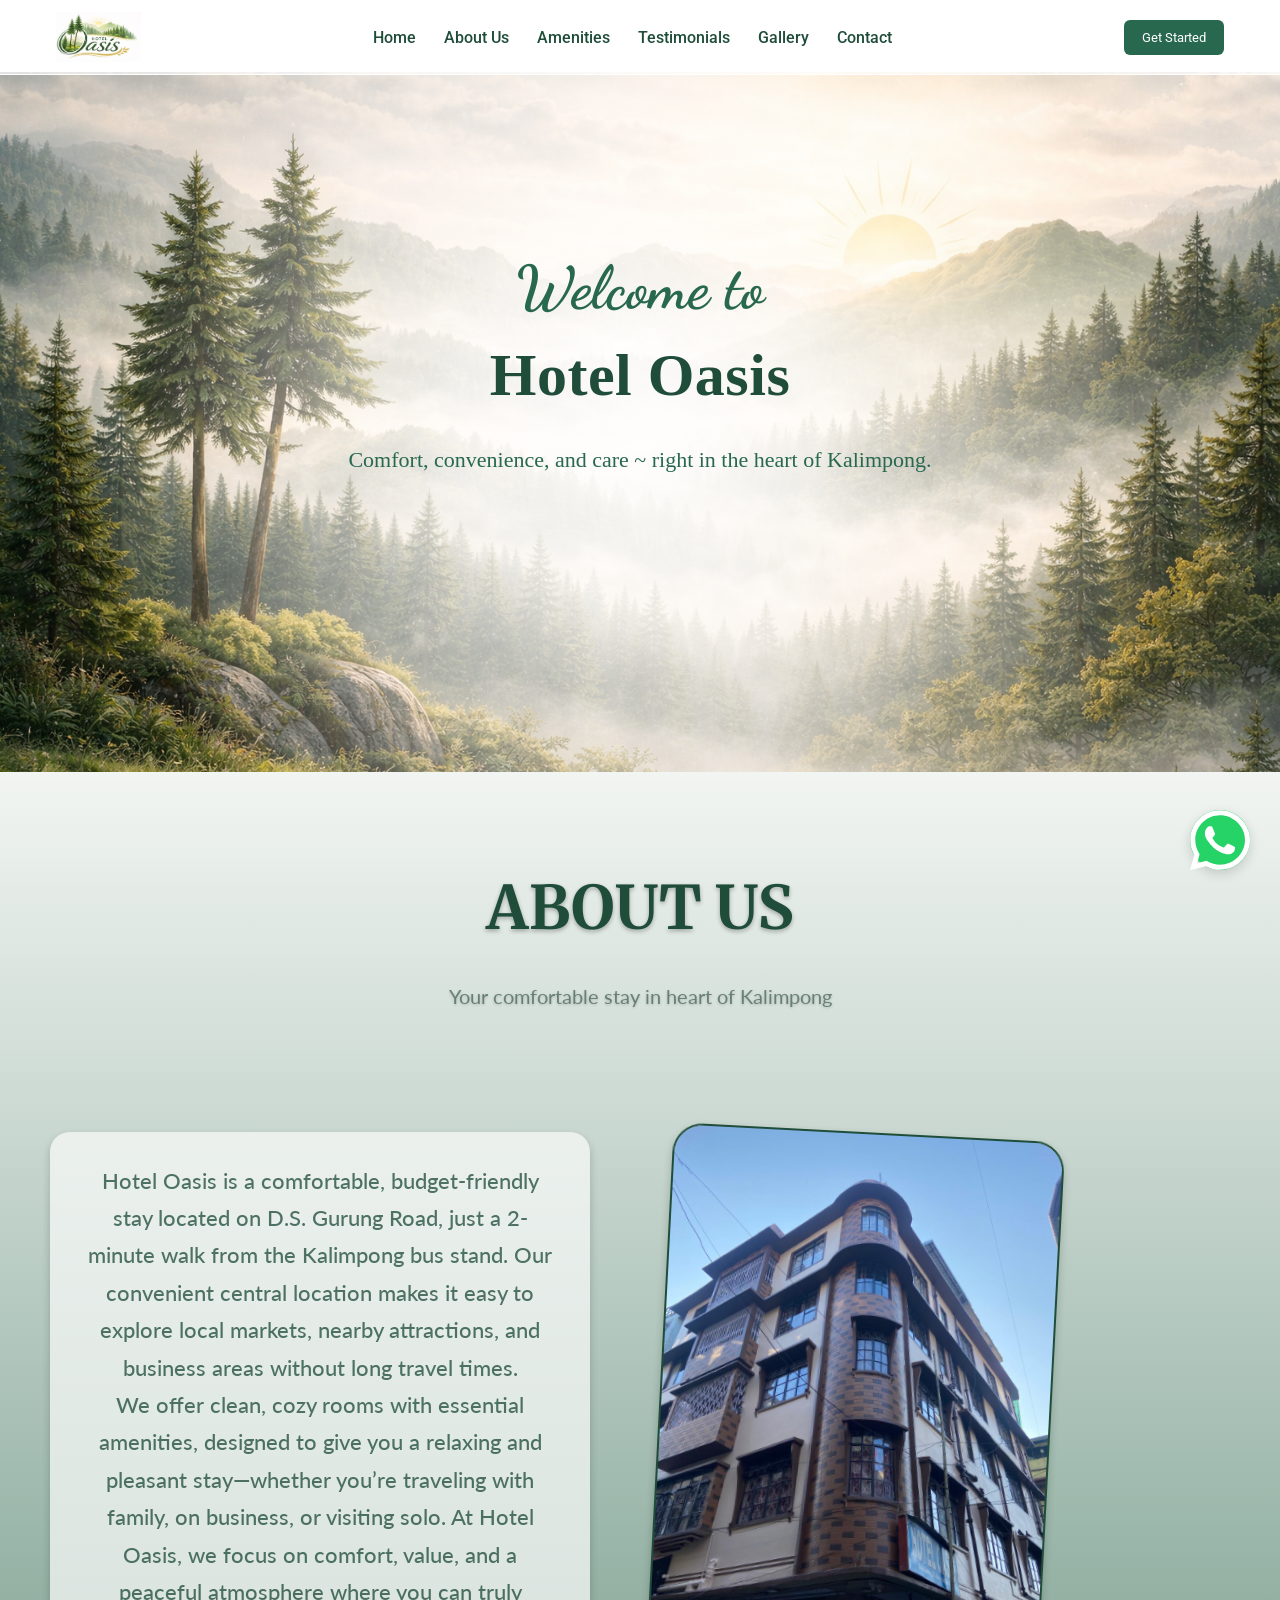
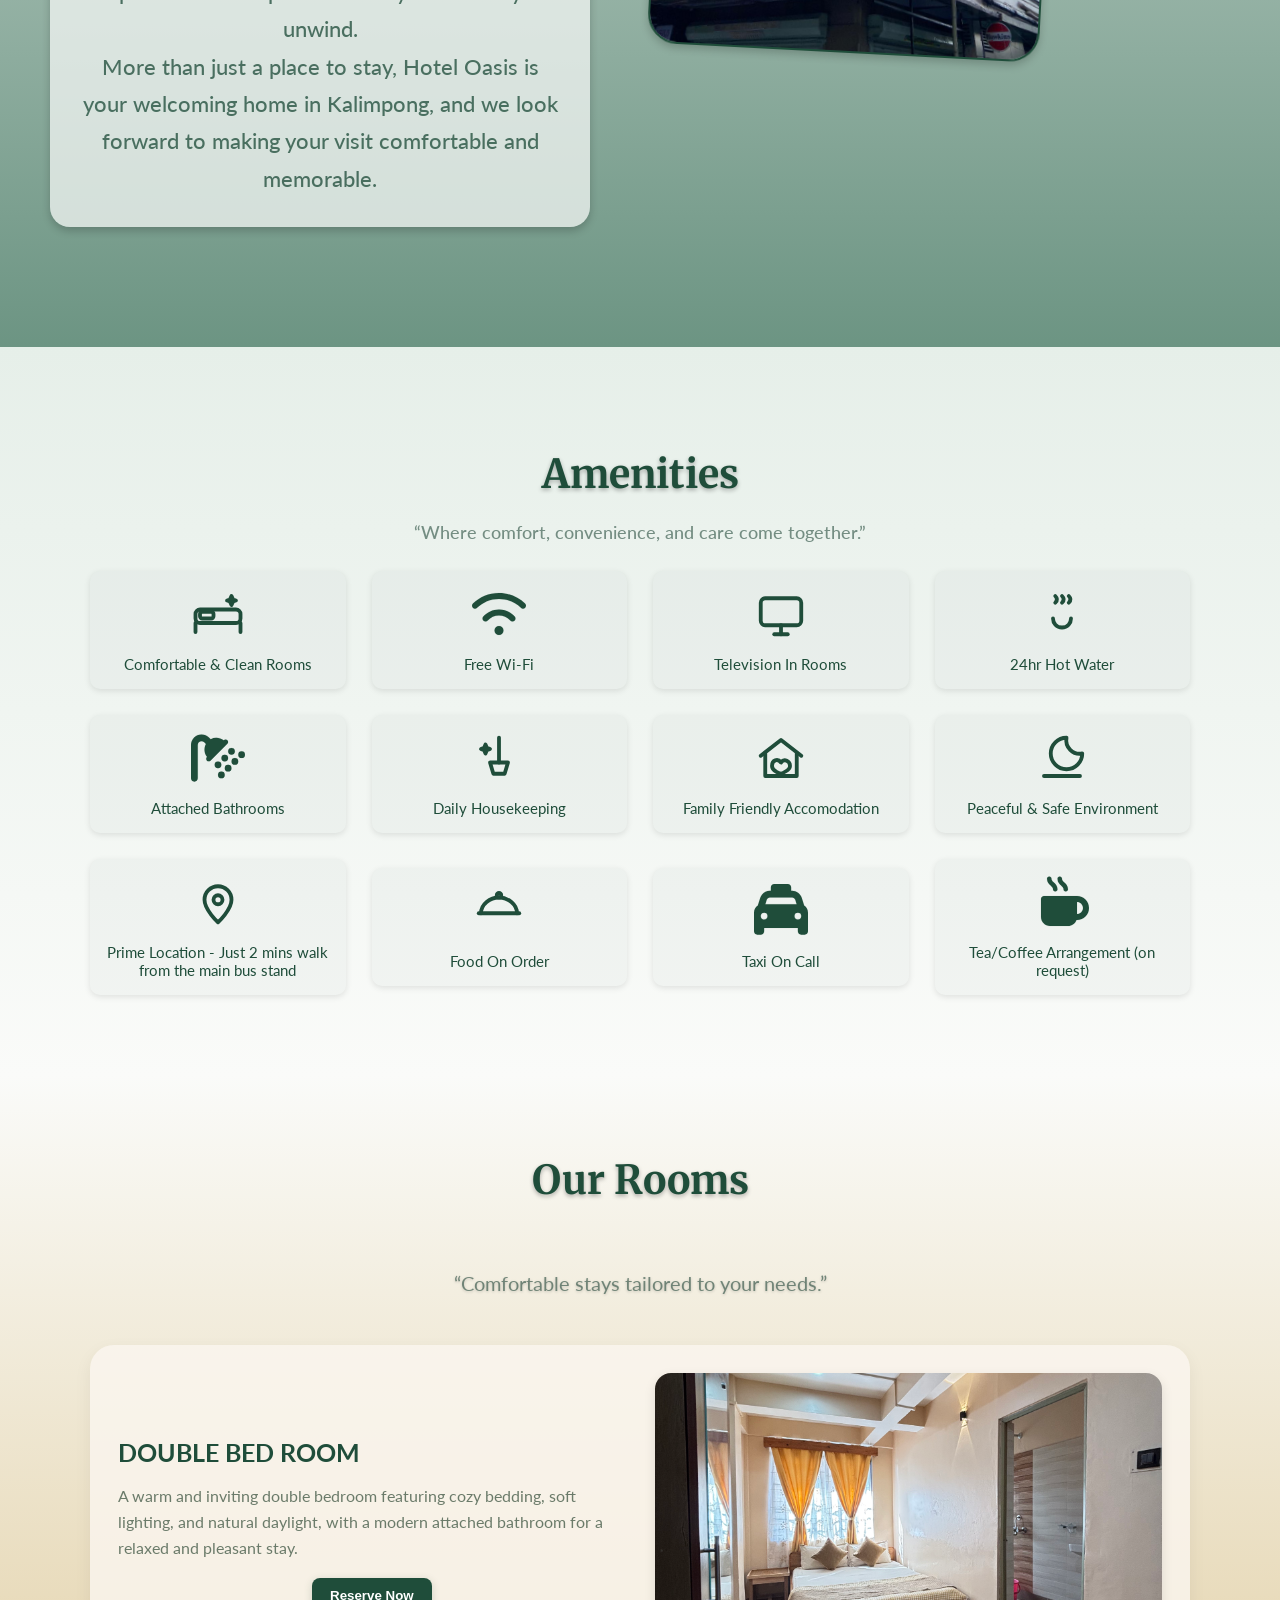
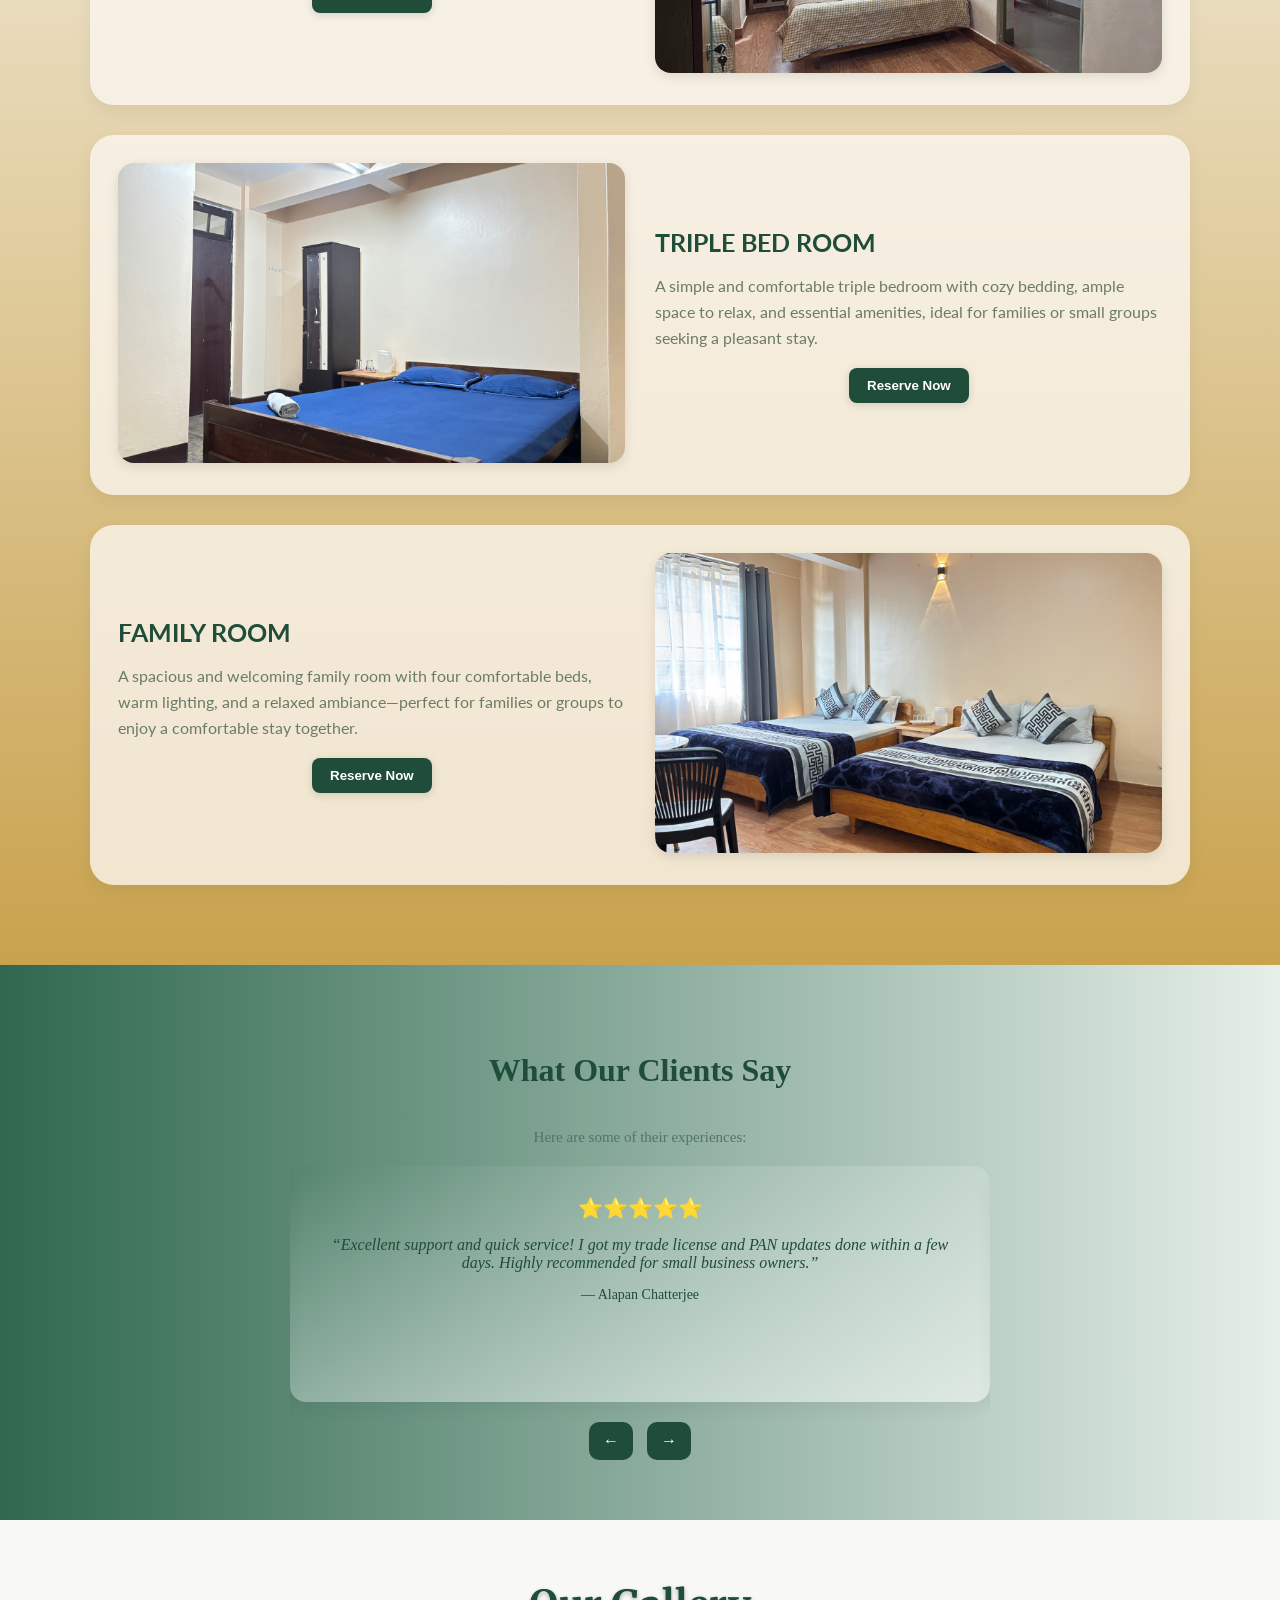
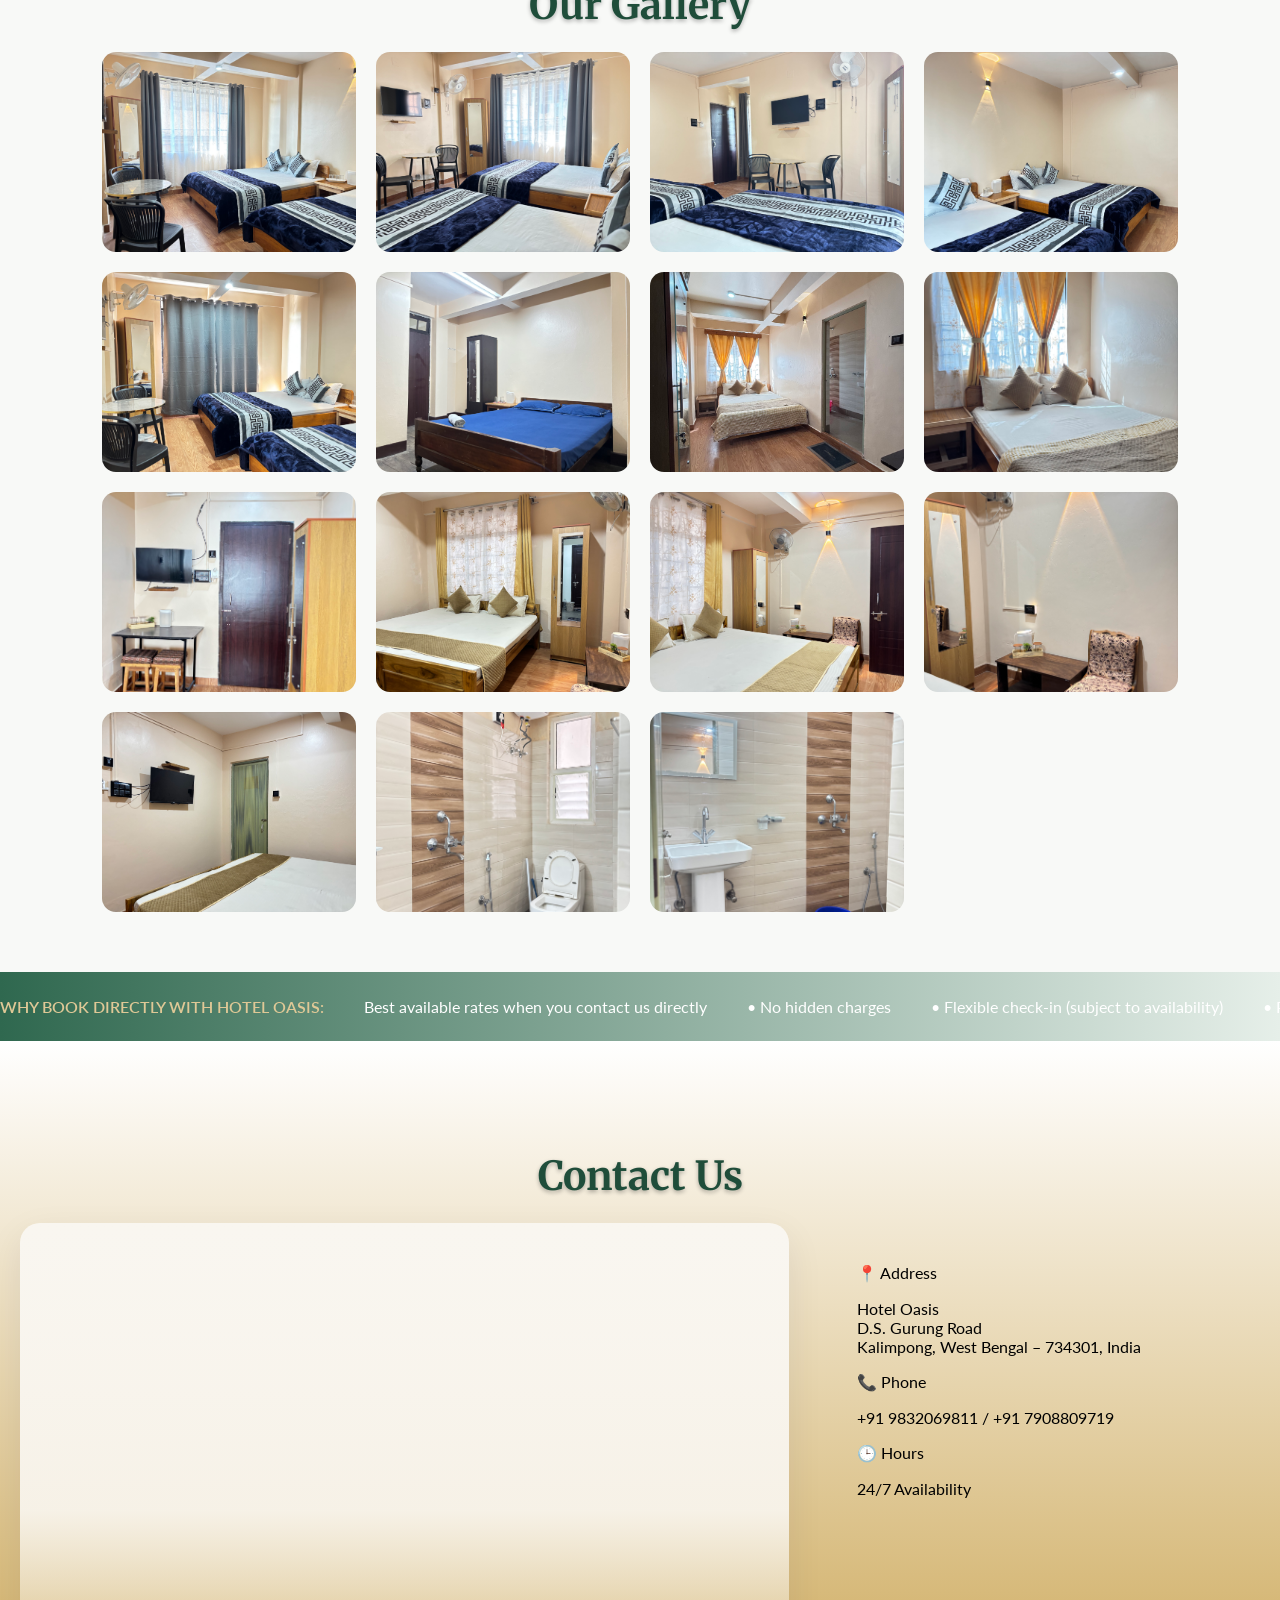
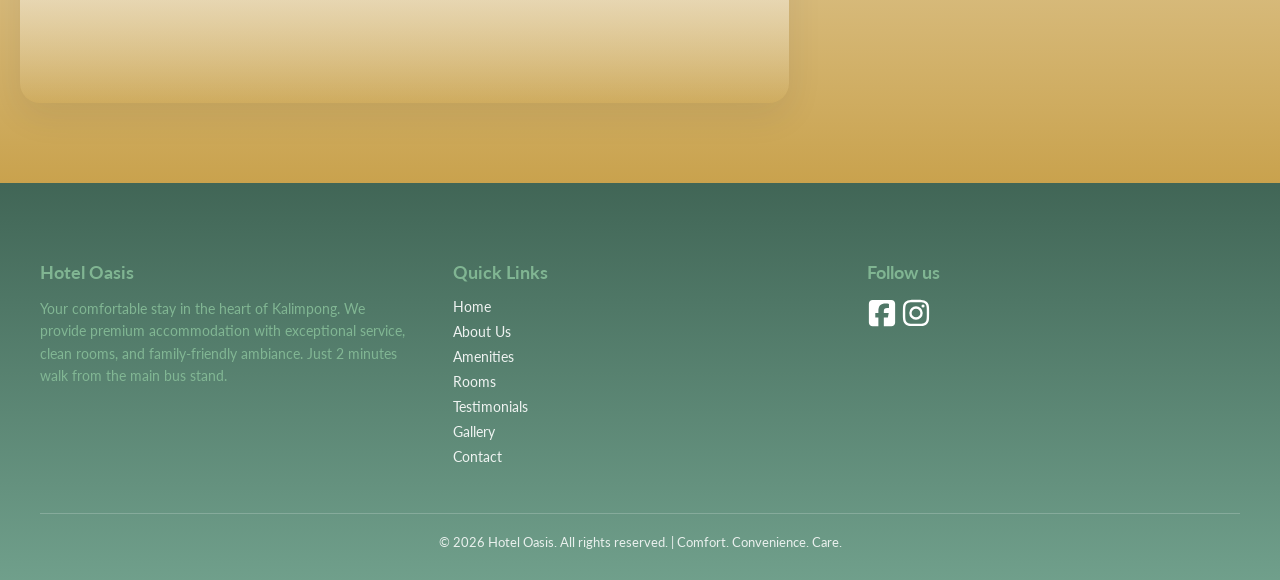
==== commit 142b38e1: "Update index.html" ====
--- a/index.html
+++ b/index.html
@@ -540,3 +540,4 @@
 
 
 
+
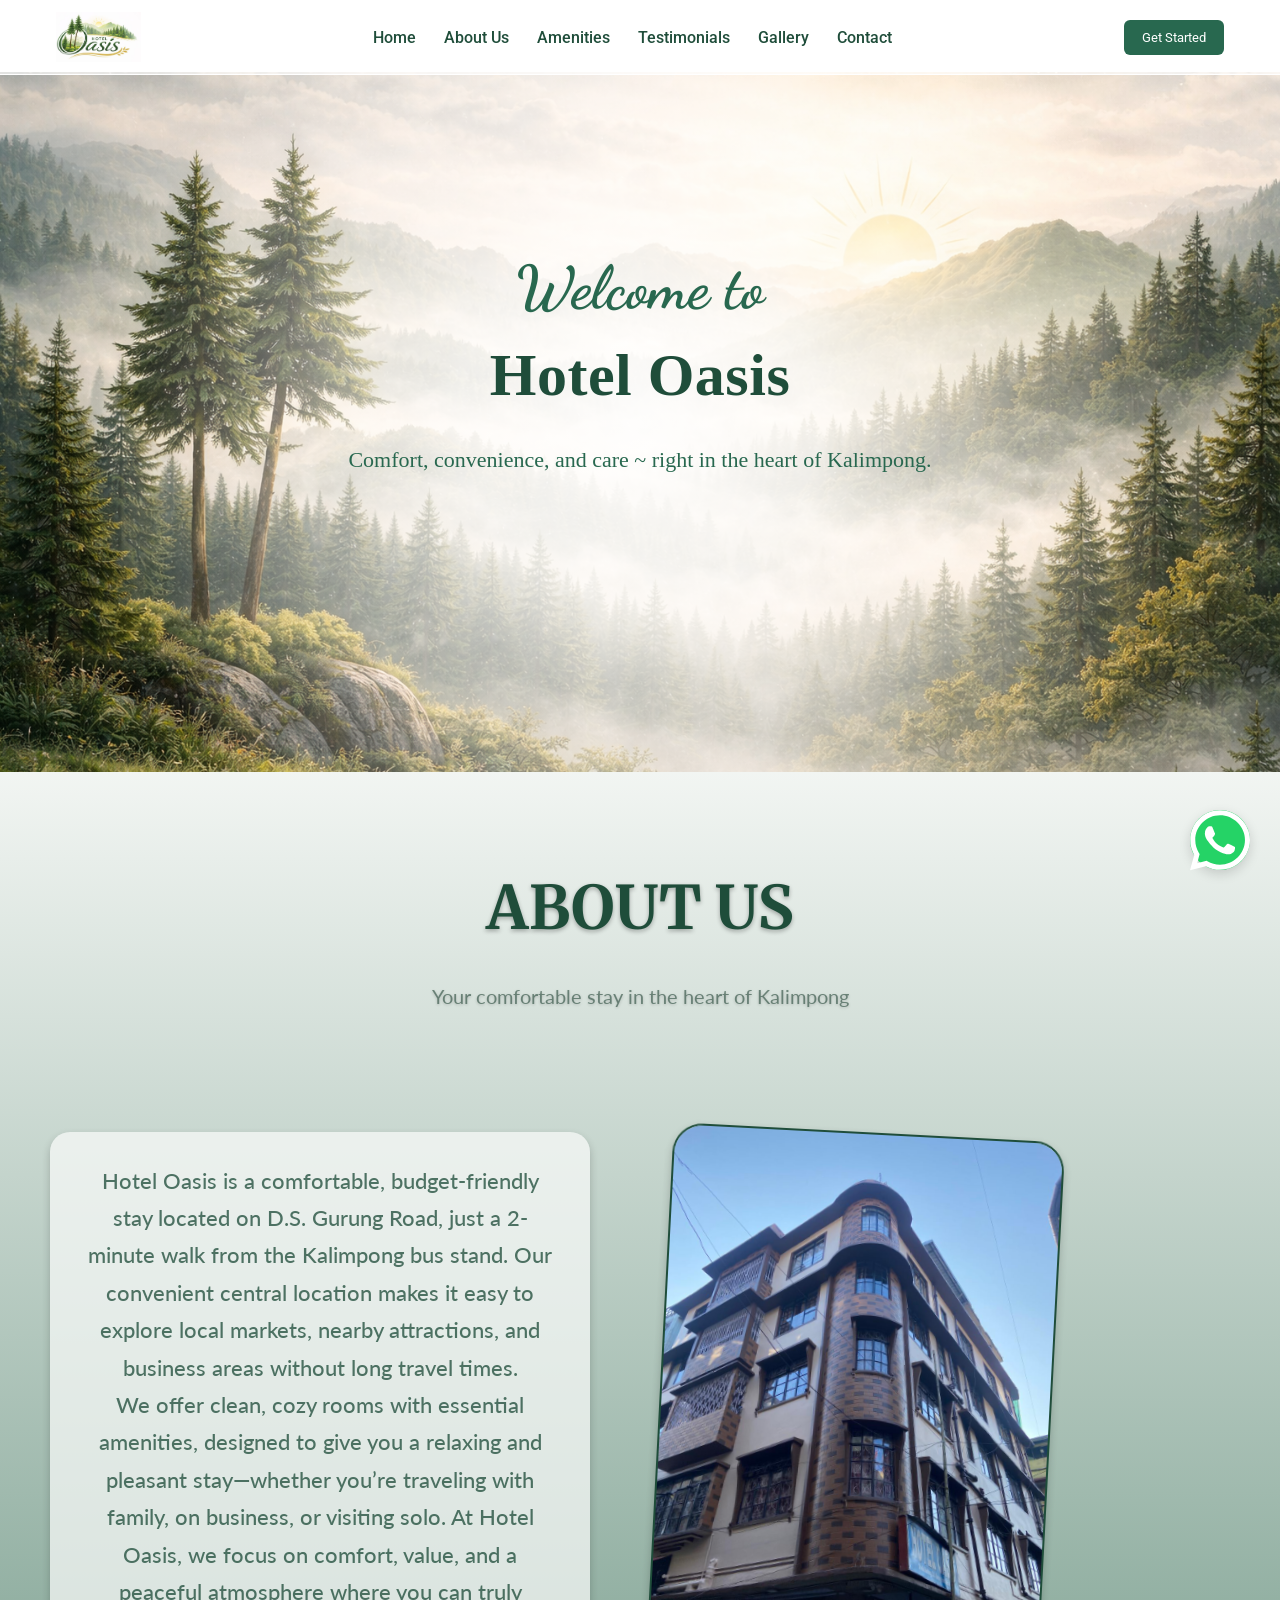
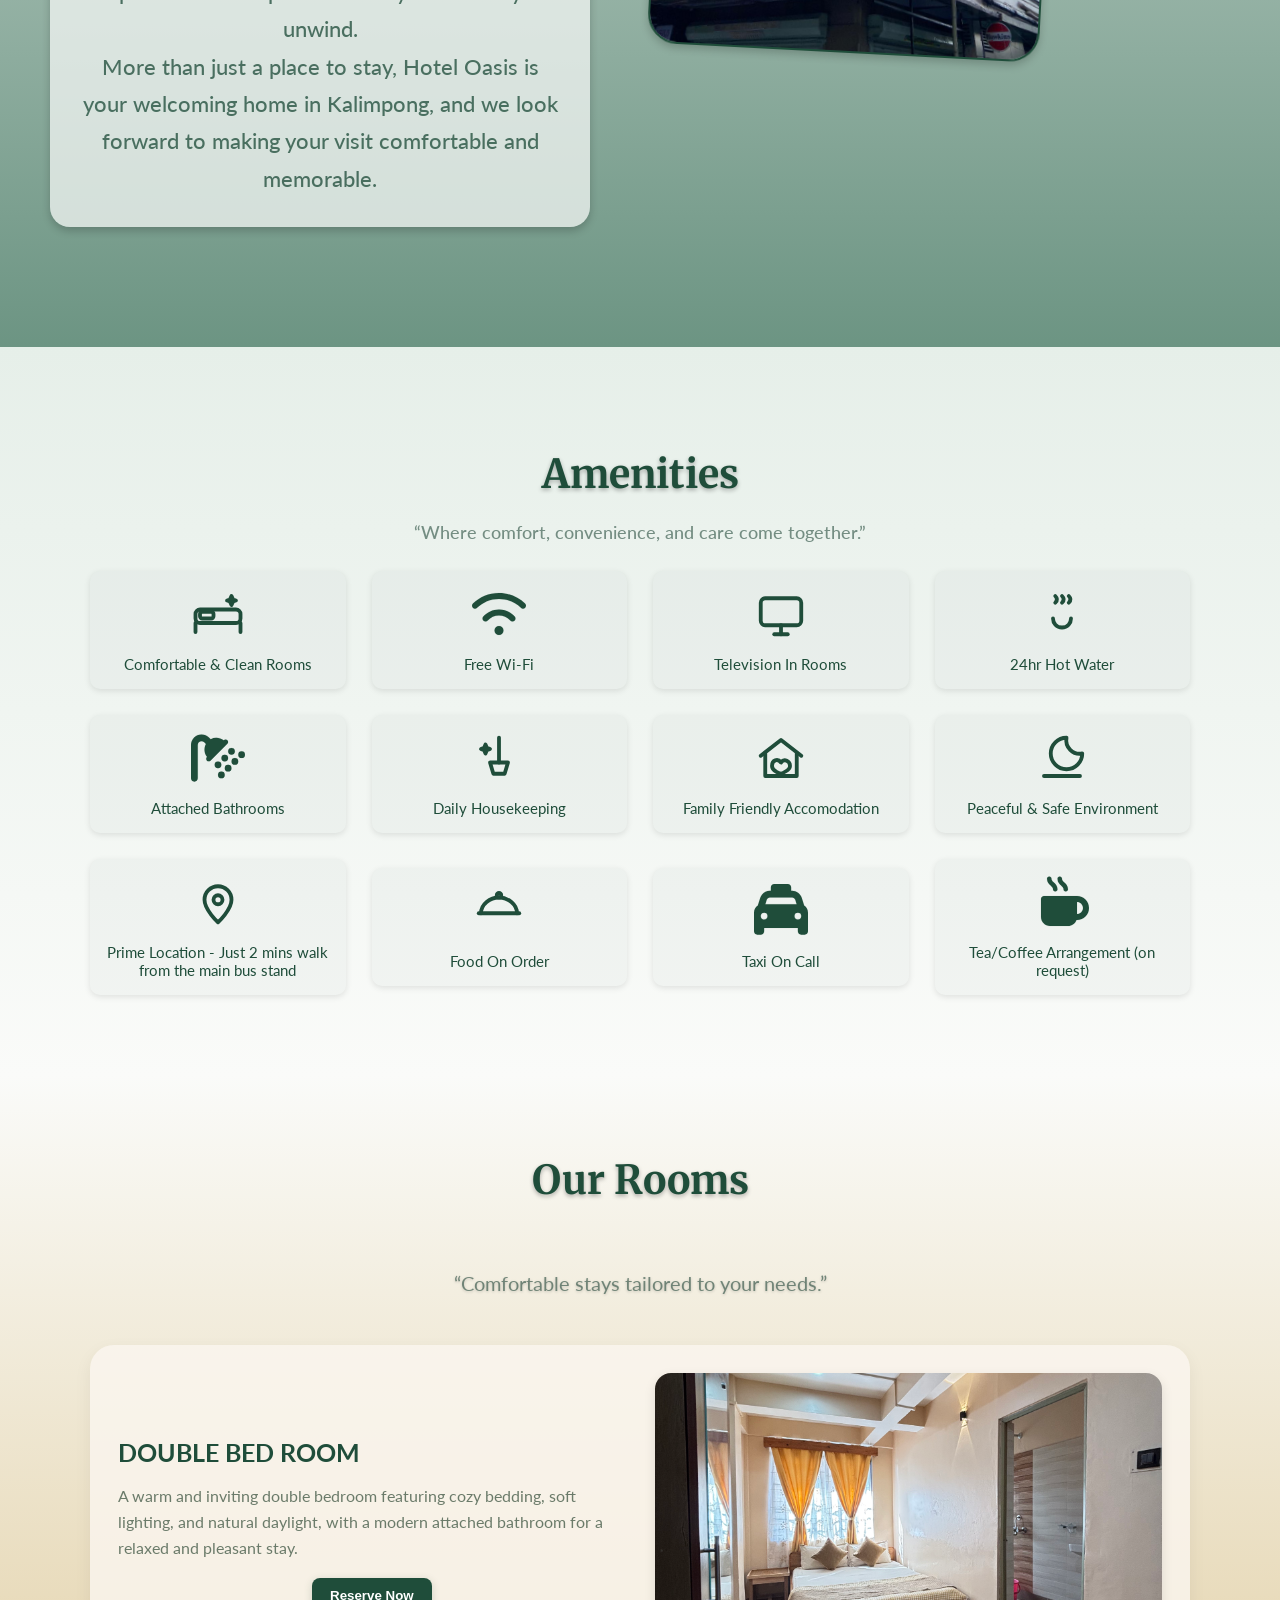
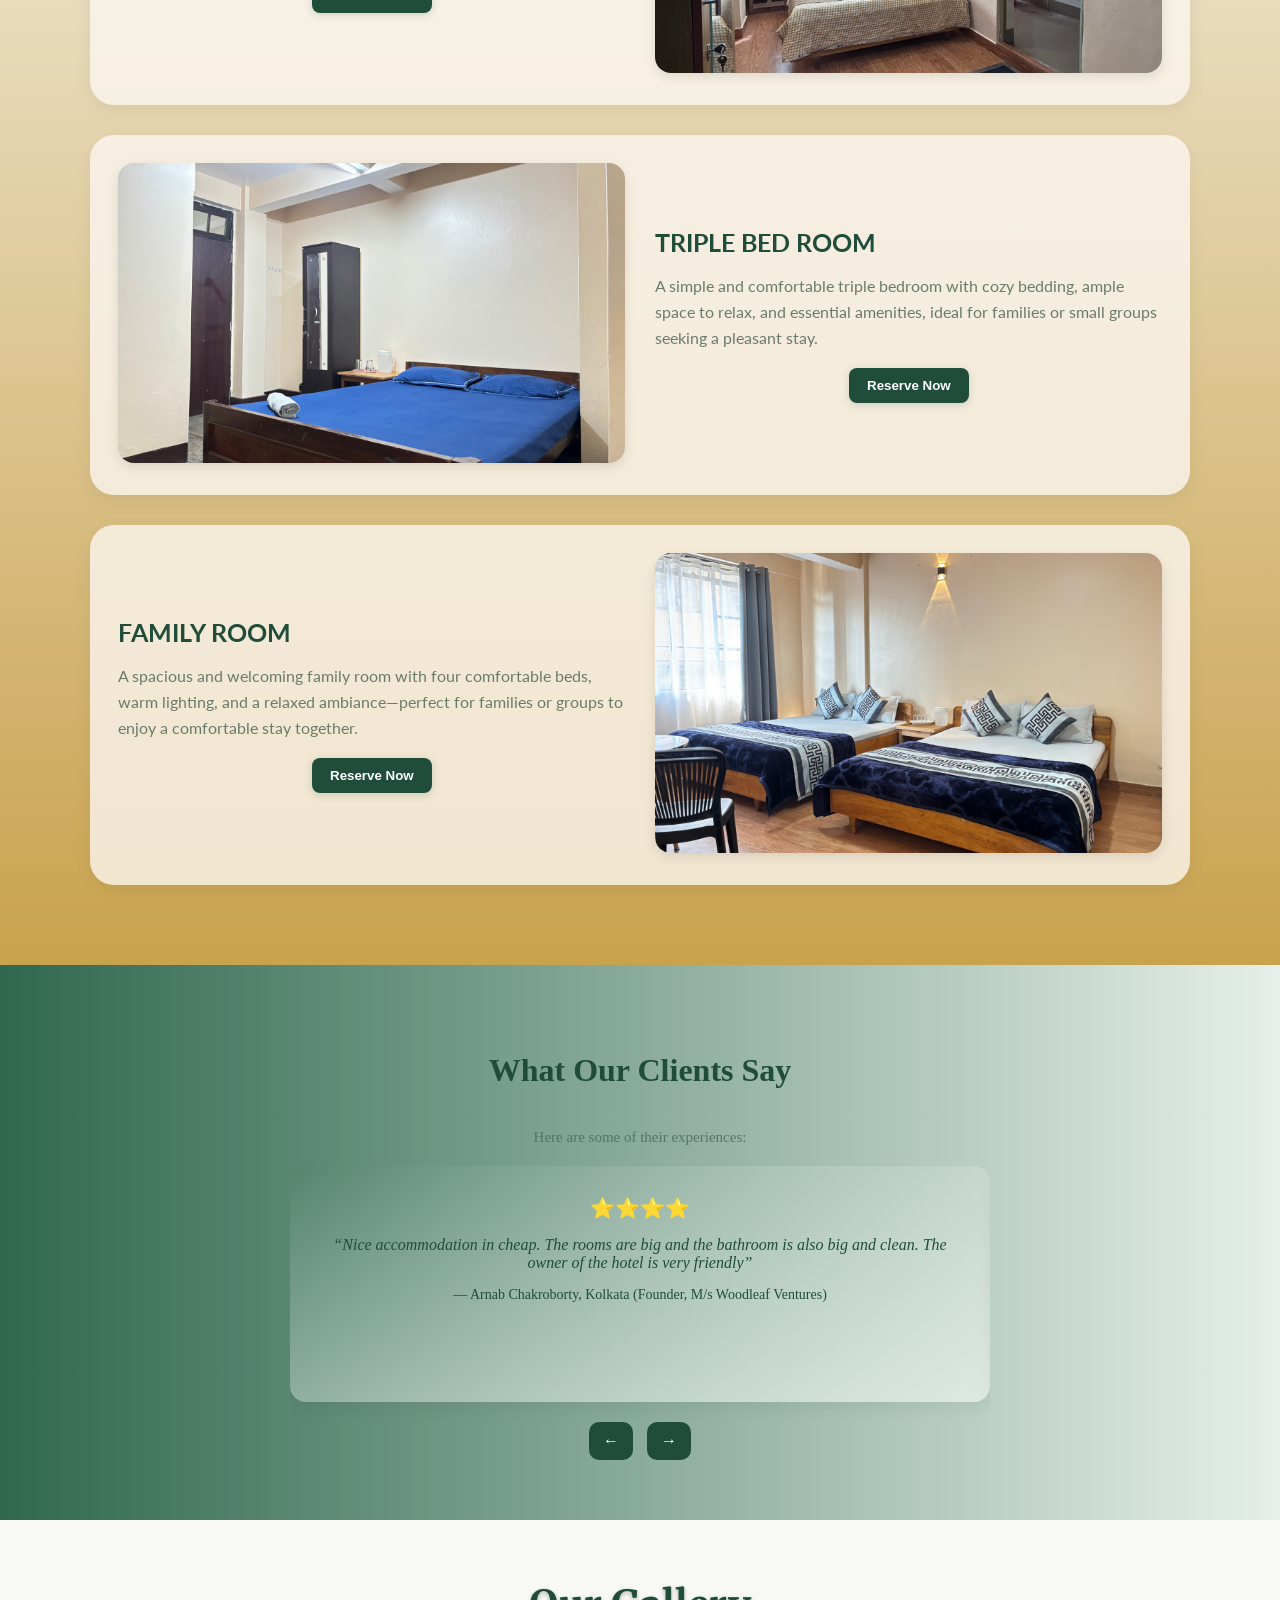
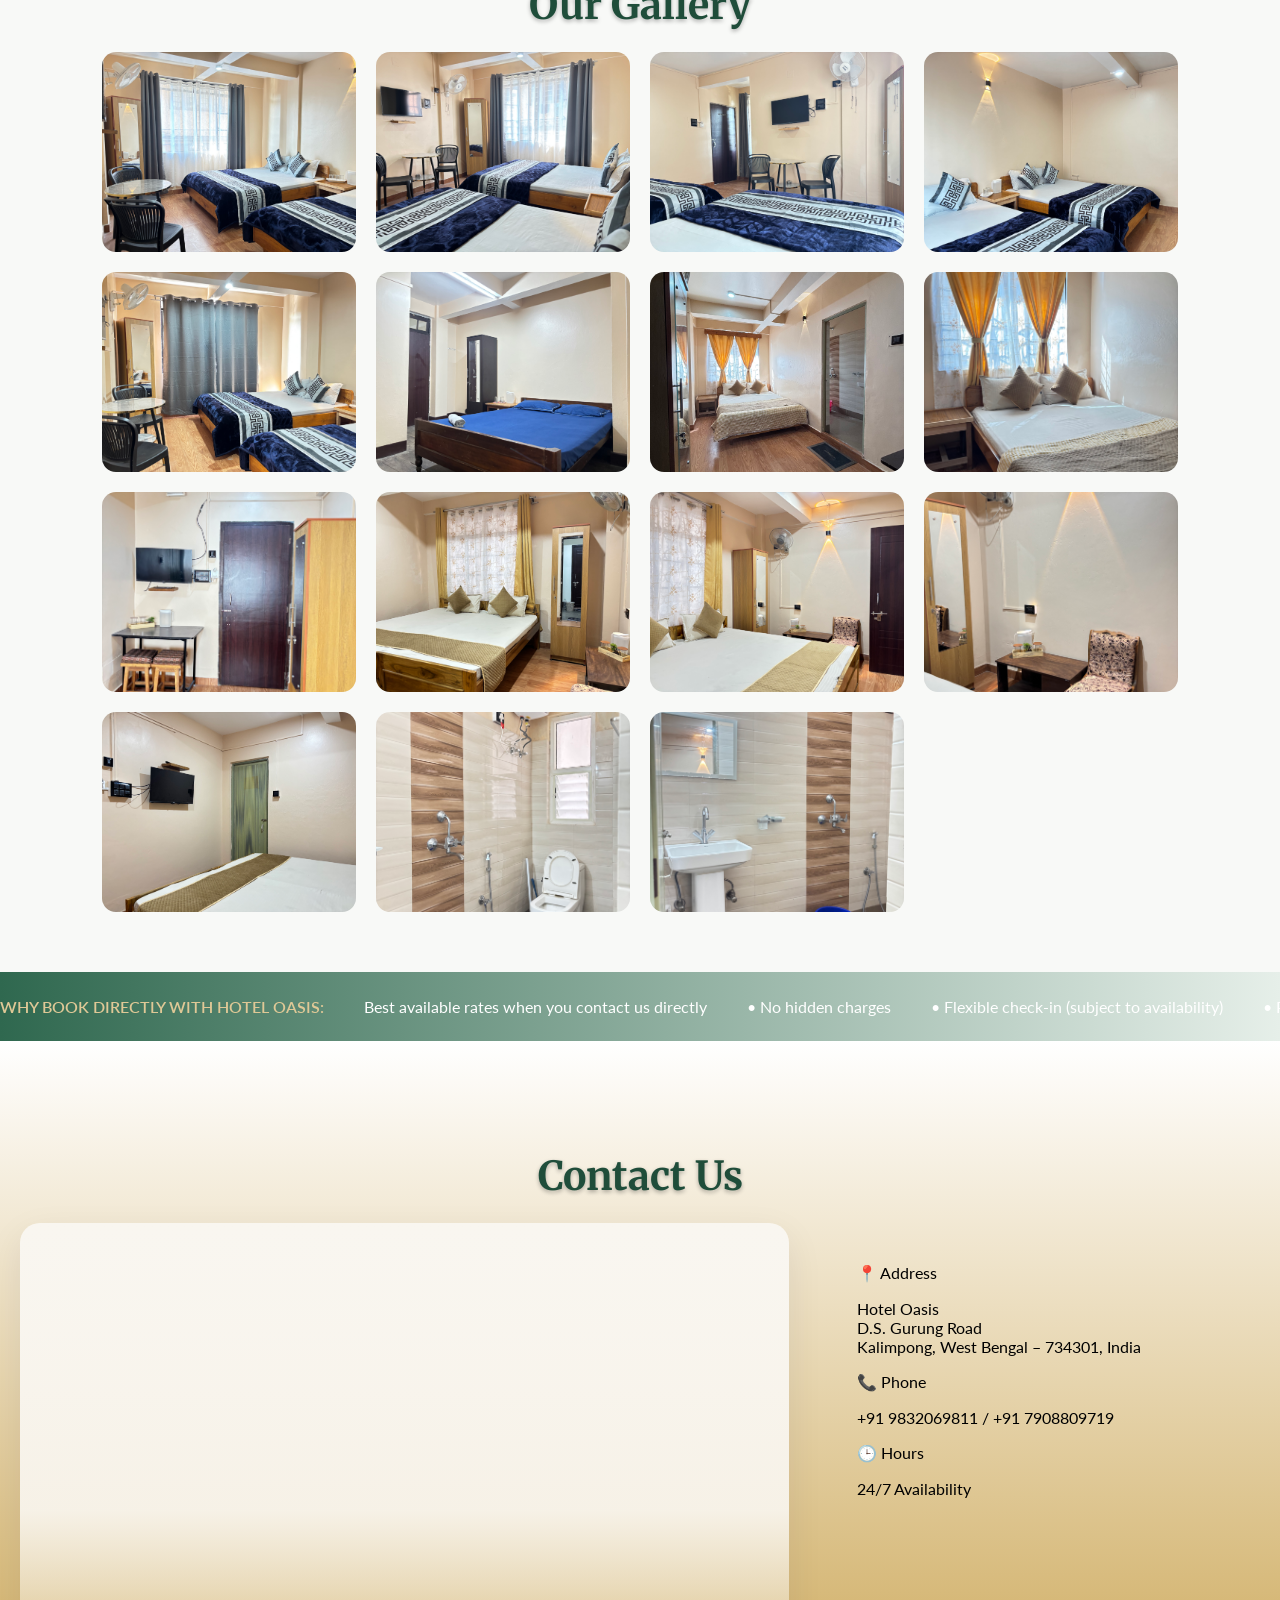
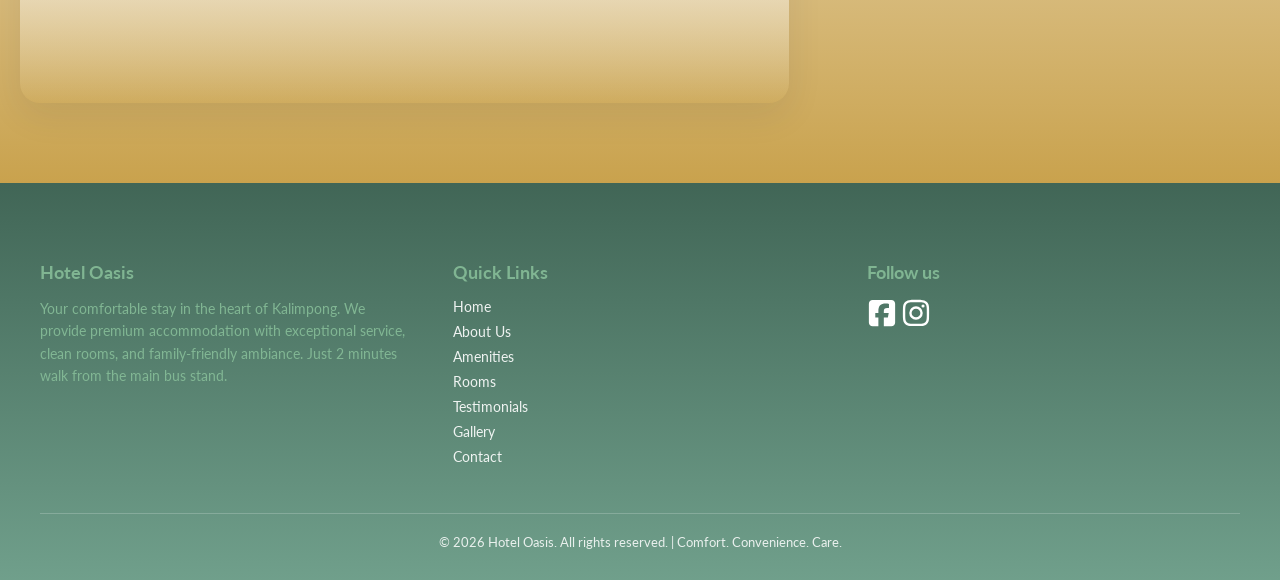
==== commit 1d7228e7: "Update index.html" ====
--- a/index.html
+++ b/index.html
@@ -59,7 +59,7 @@
 
 <section id="about">
   <div class="title">
-    <h2 >ABOUT US <br> <span class="subtitle">Your comfortable stay in heart of Kalimpong</span></h2>
+    <h2 >ABOUT US <br> <span class="subtitle">Your comfortable stay in the heart of Kalimpong</span></h2>
   </div>
     
     
@@ -541,3 +541,4 @@
 
 
 
+
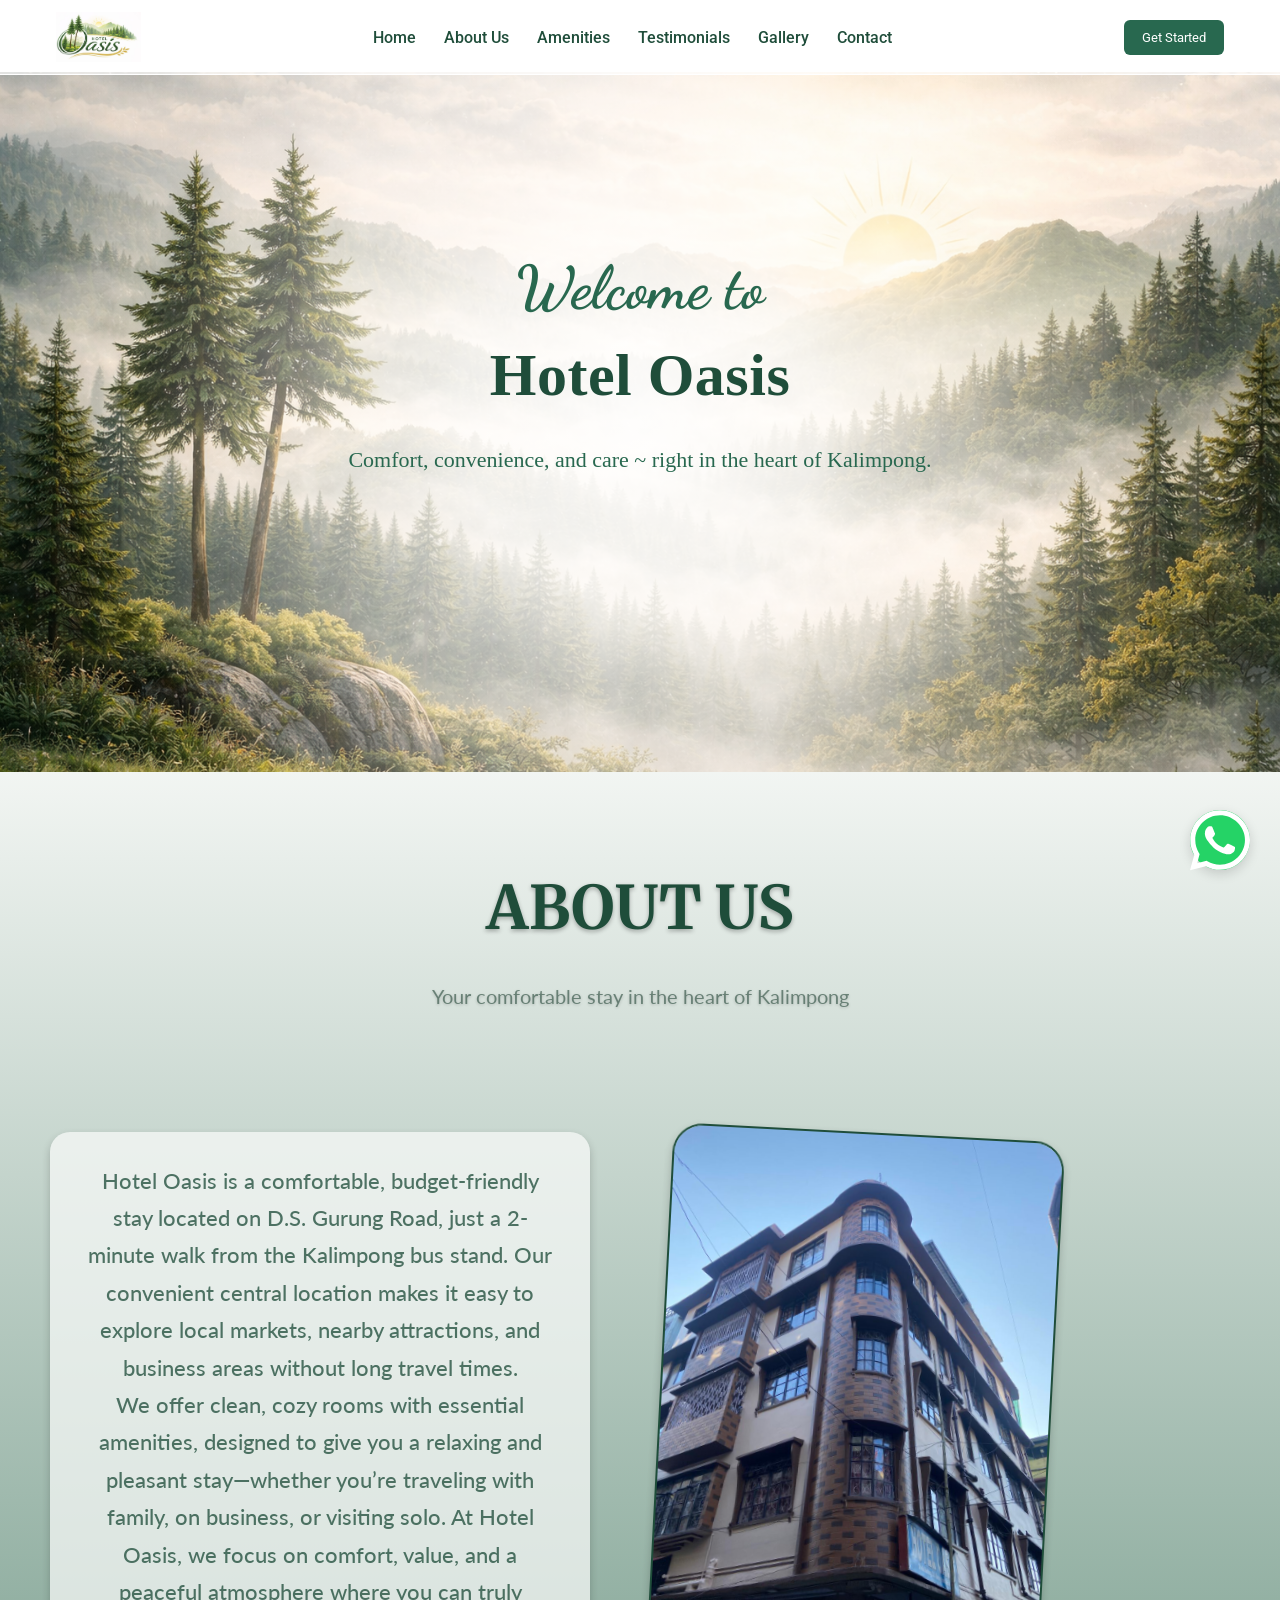
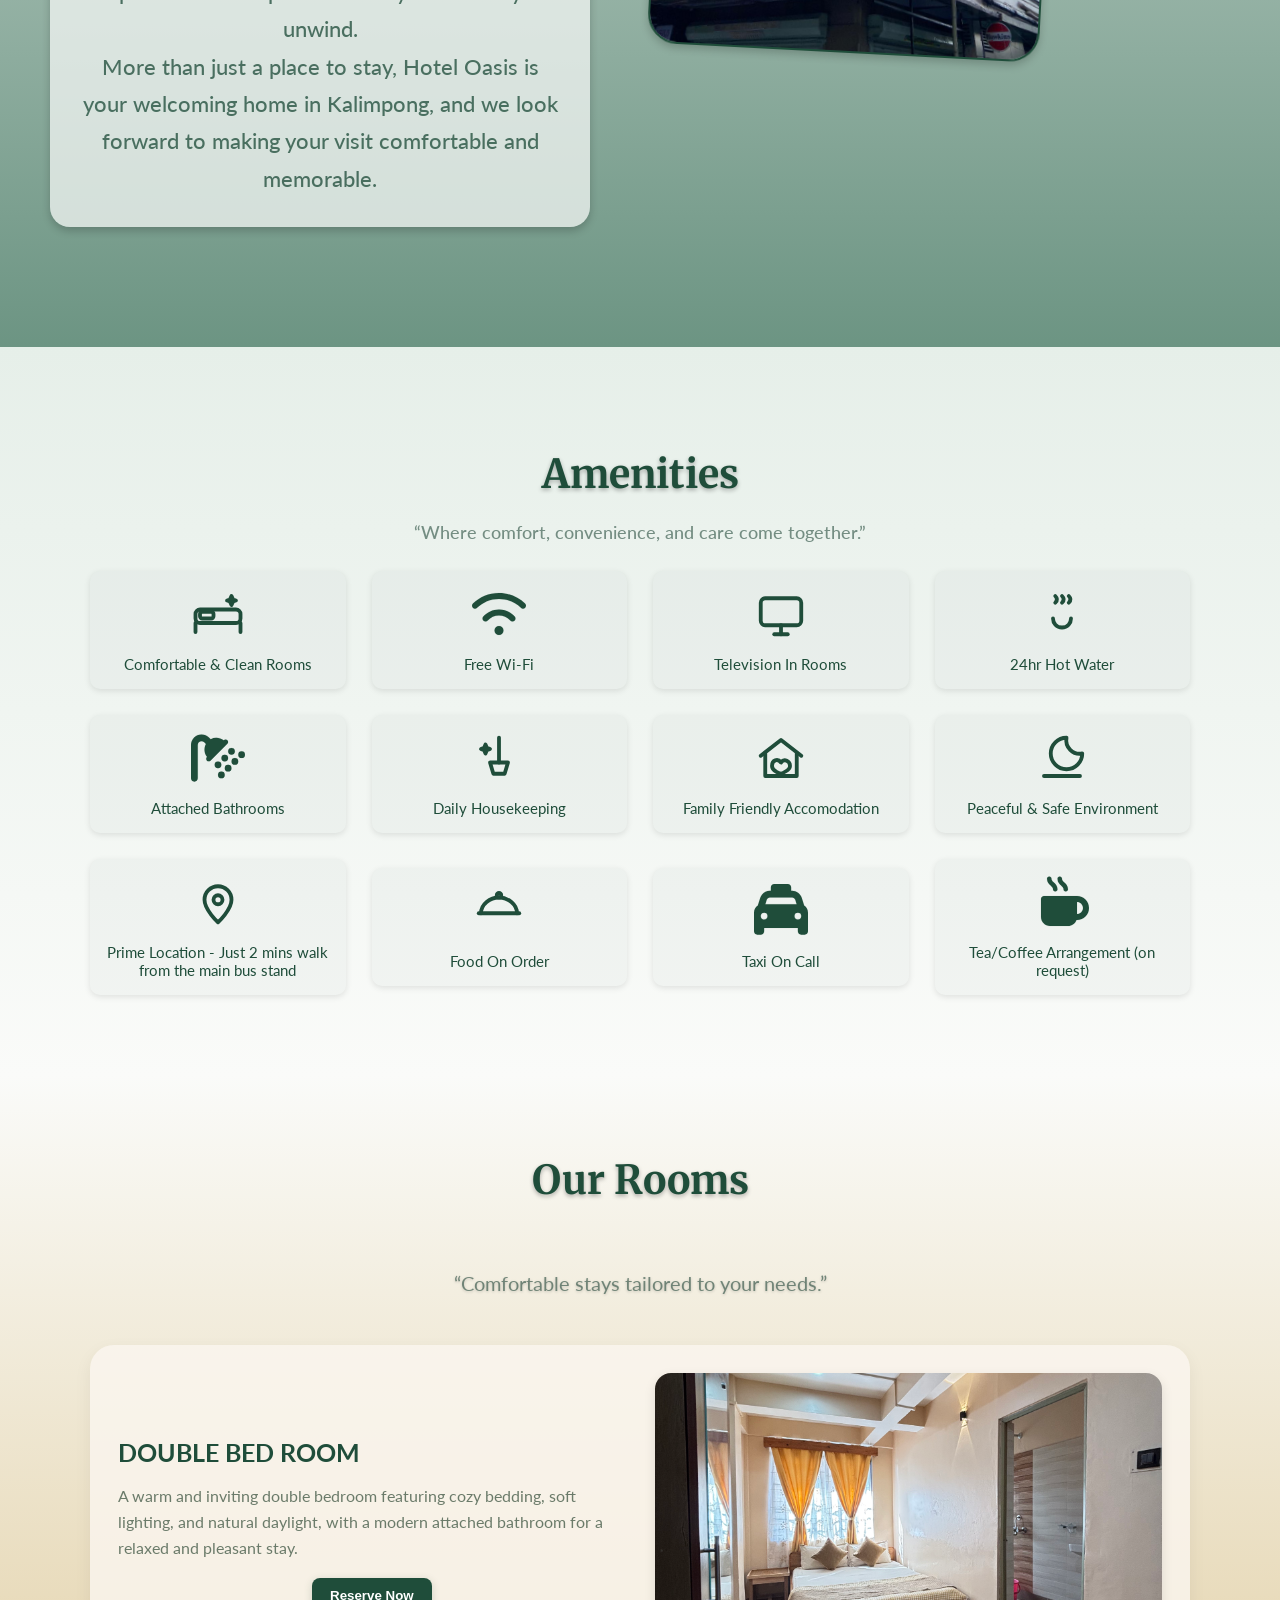
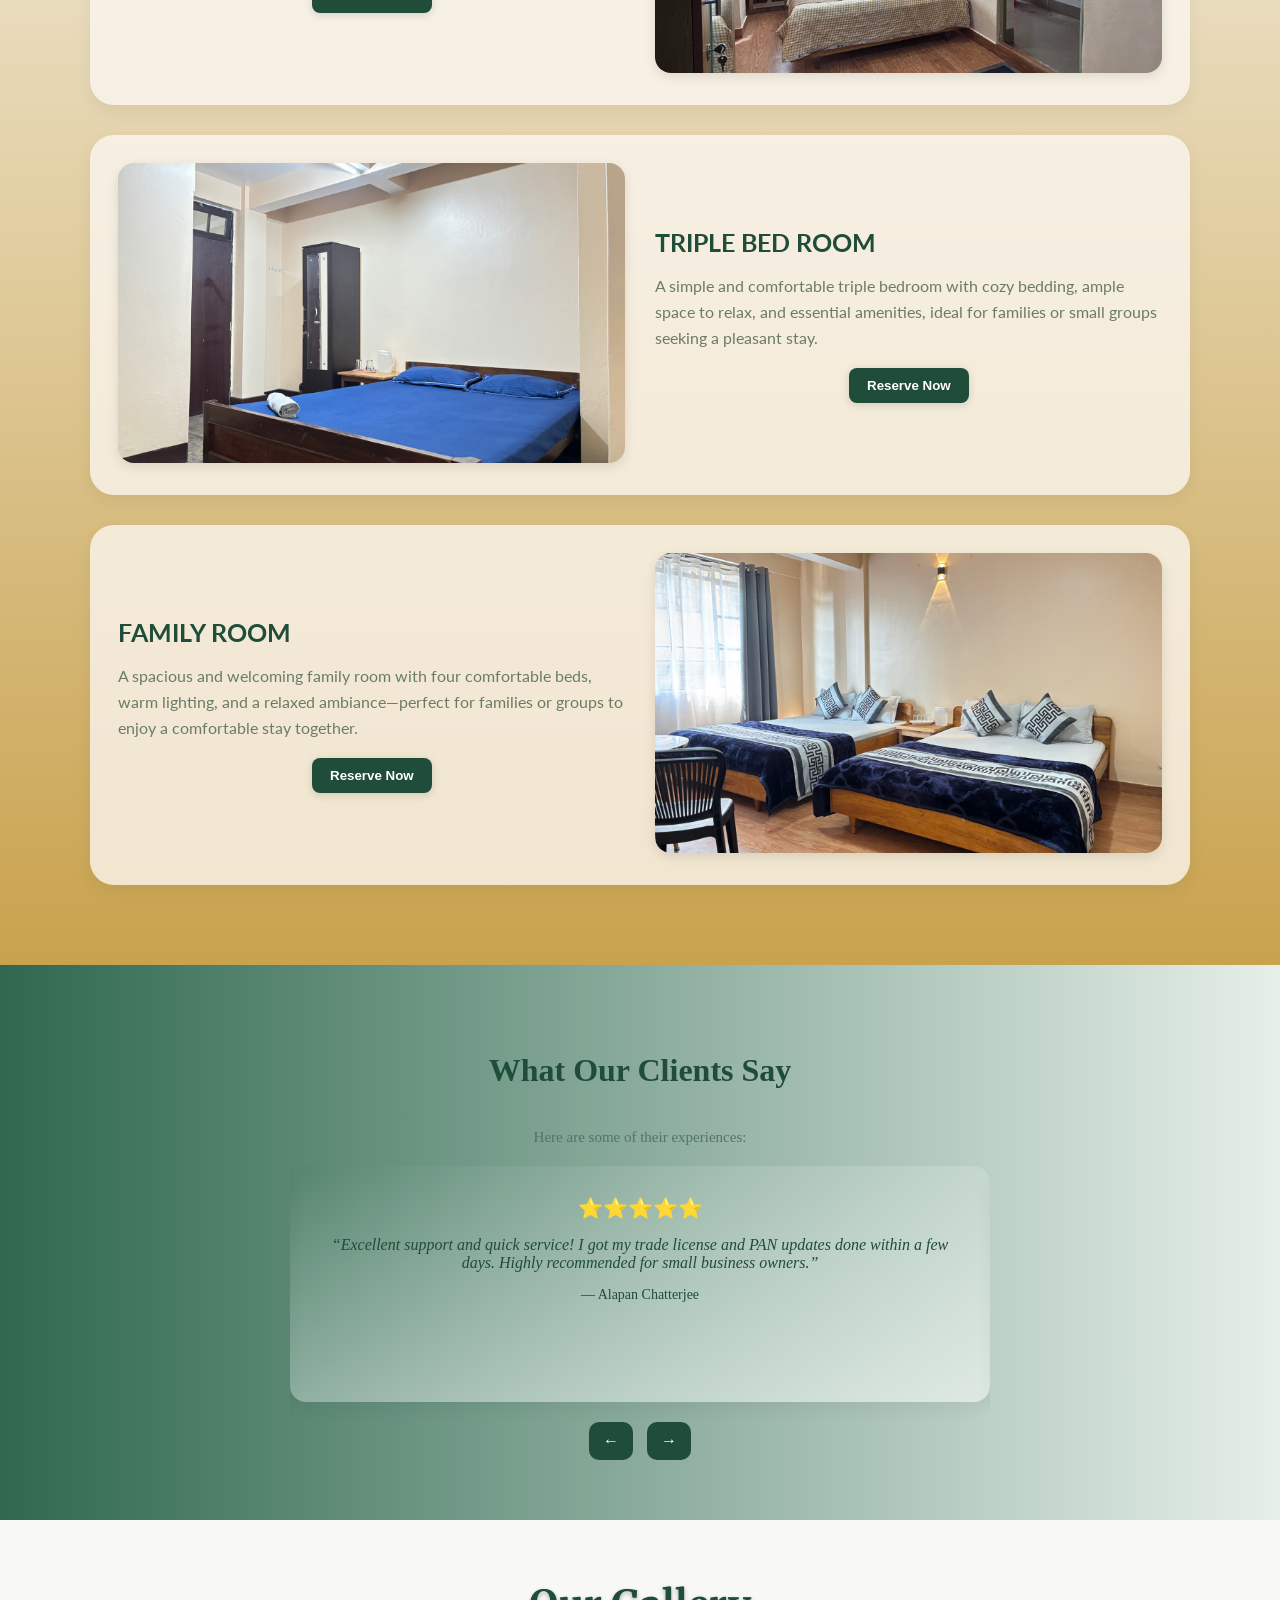
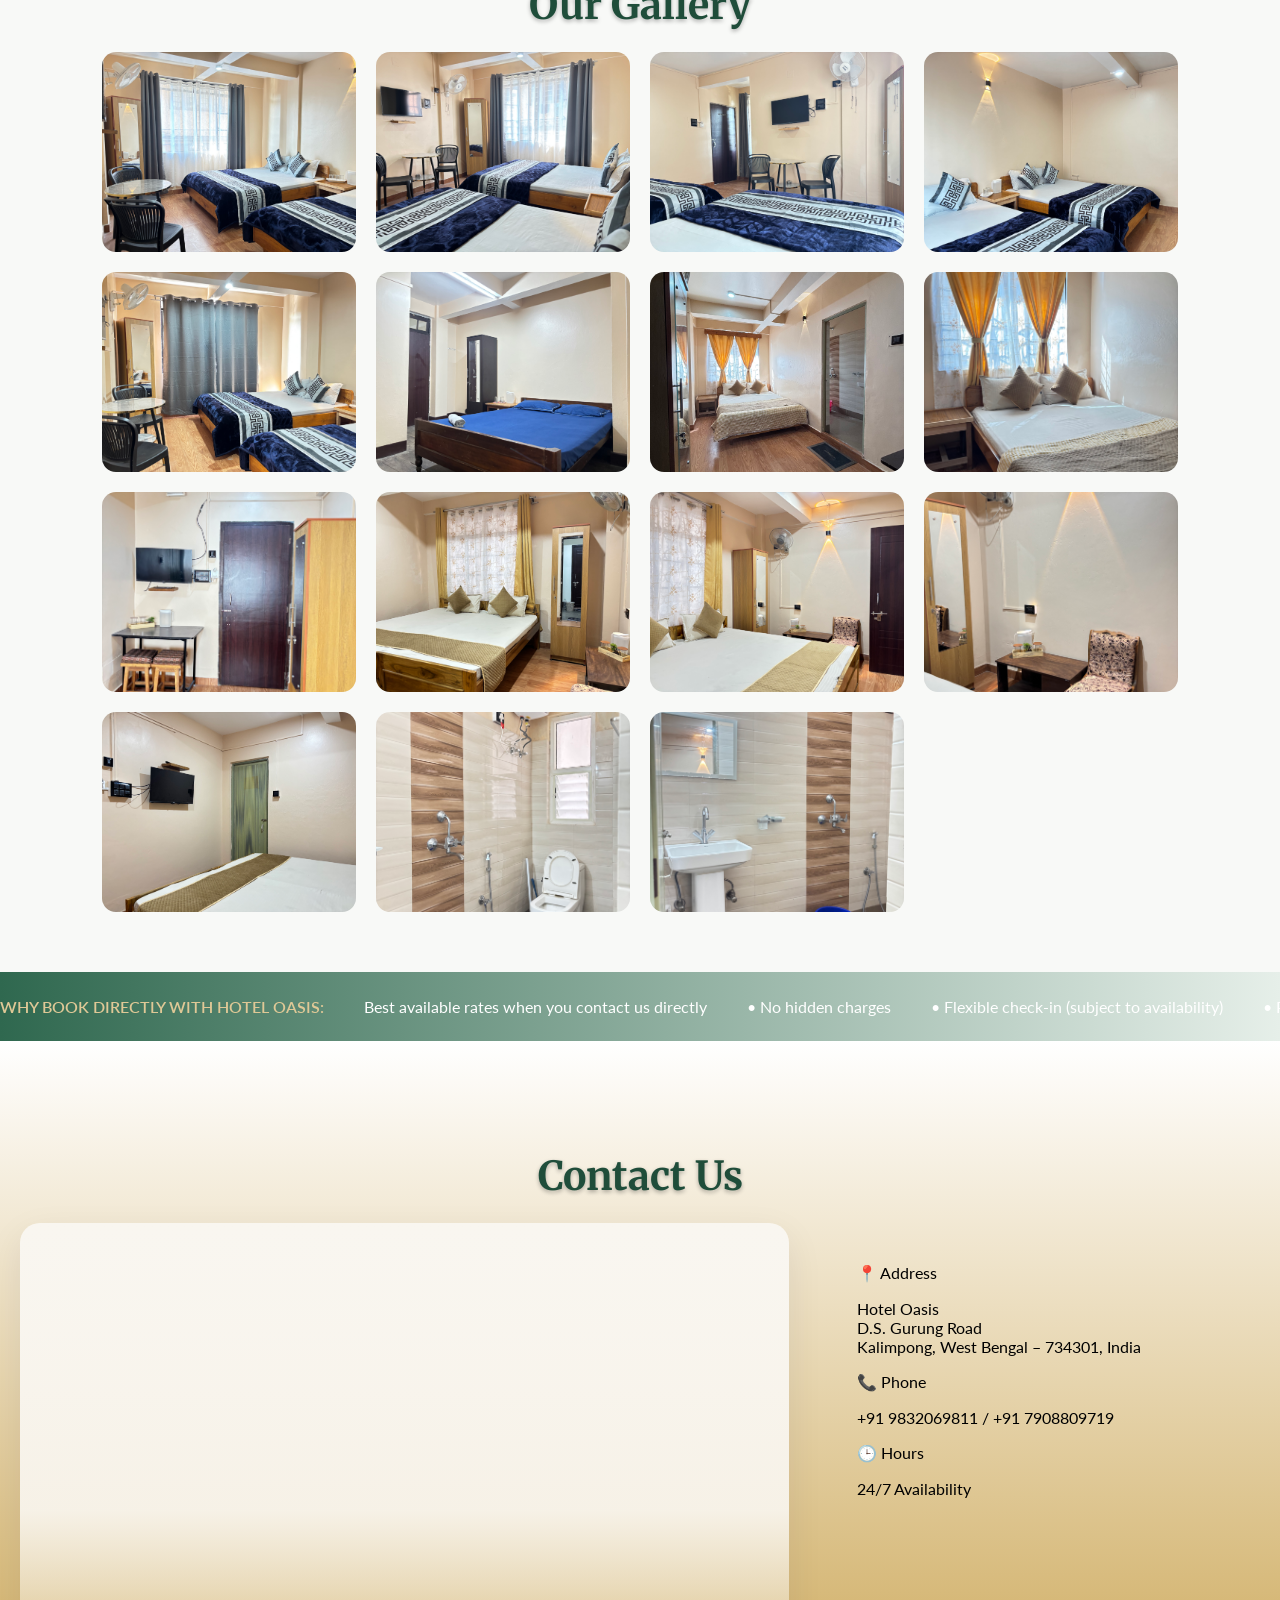
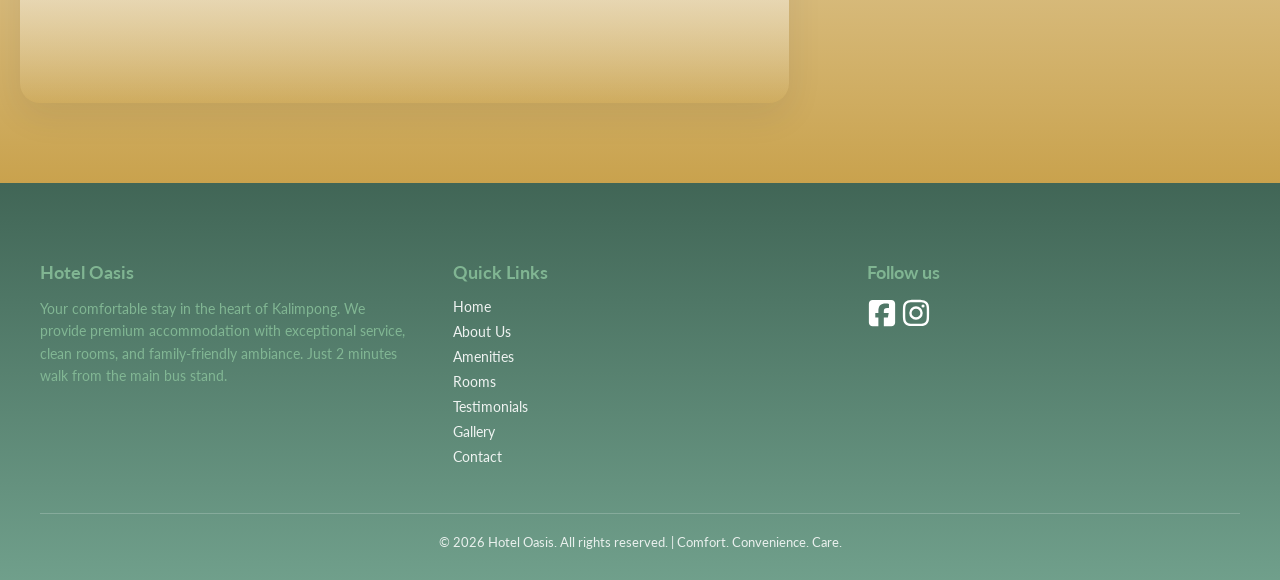
==== commit 6487cb8b: "Update index.html" ====
--- a/index.html
+++ b/index.html
@@ -3,6 +3,7 @@
   <head>
     <meta charset="UTF-8">
     <meta name="viewport" content="width=device-width, initial-scale=1.0">
+    <meta name="google-site-verification" content="4RMO9jrmKQGitgC_ZuoS-jcV0Yk7MNrGq5qPFW_MztY" />
 
 <link rel="preconnect" href="https://fonts.googleapis.com">
 <link rel="preconnect" href="https://fonts.gstatic.com" crossorigin>
